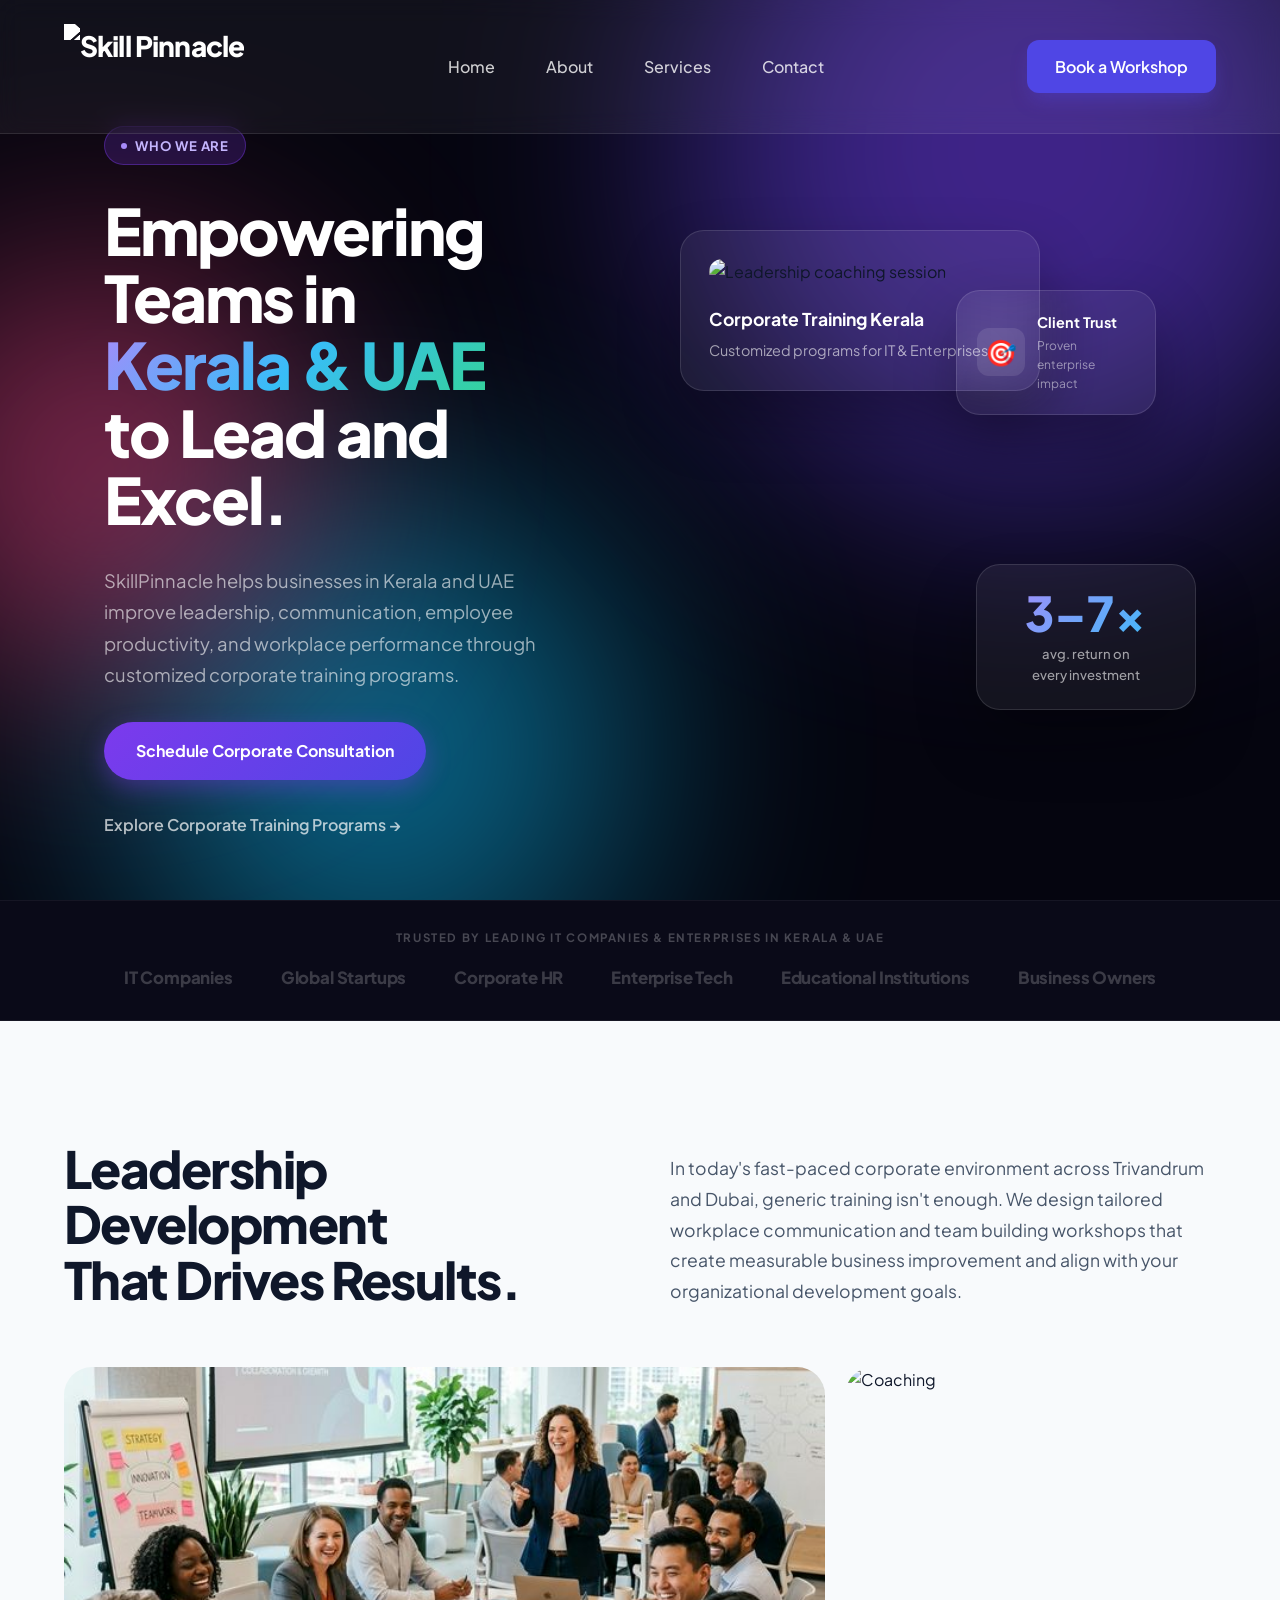
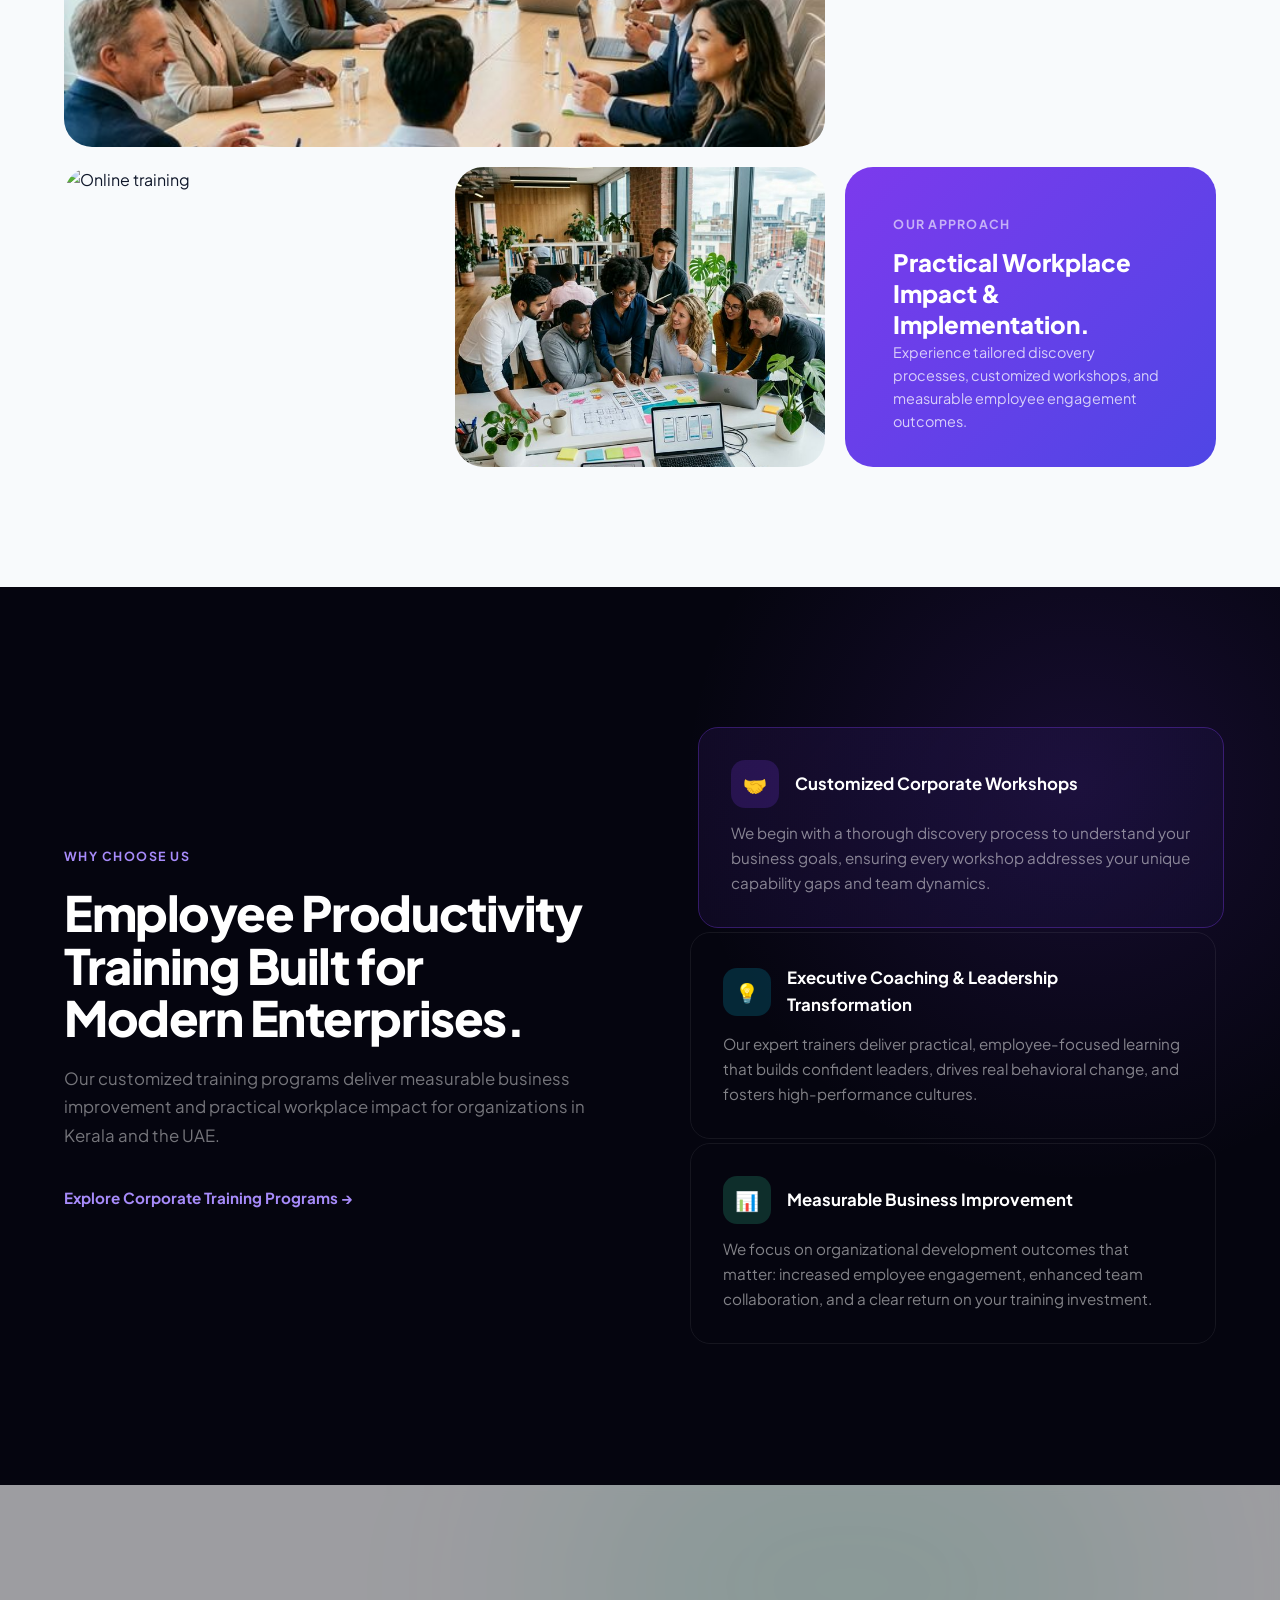
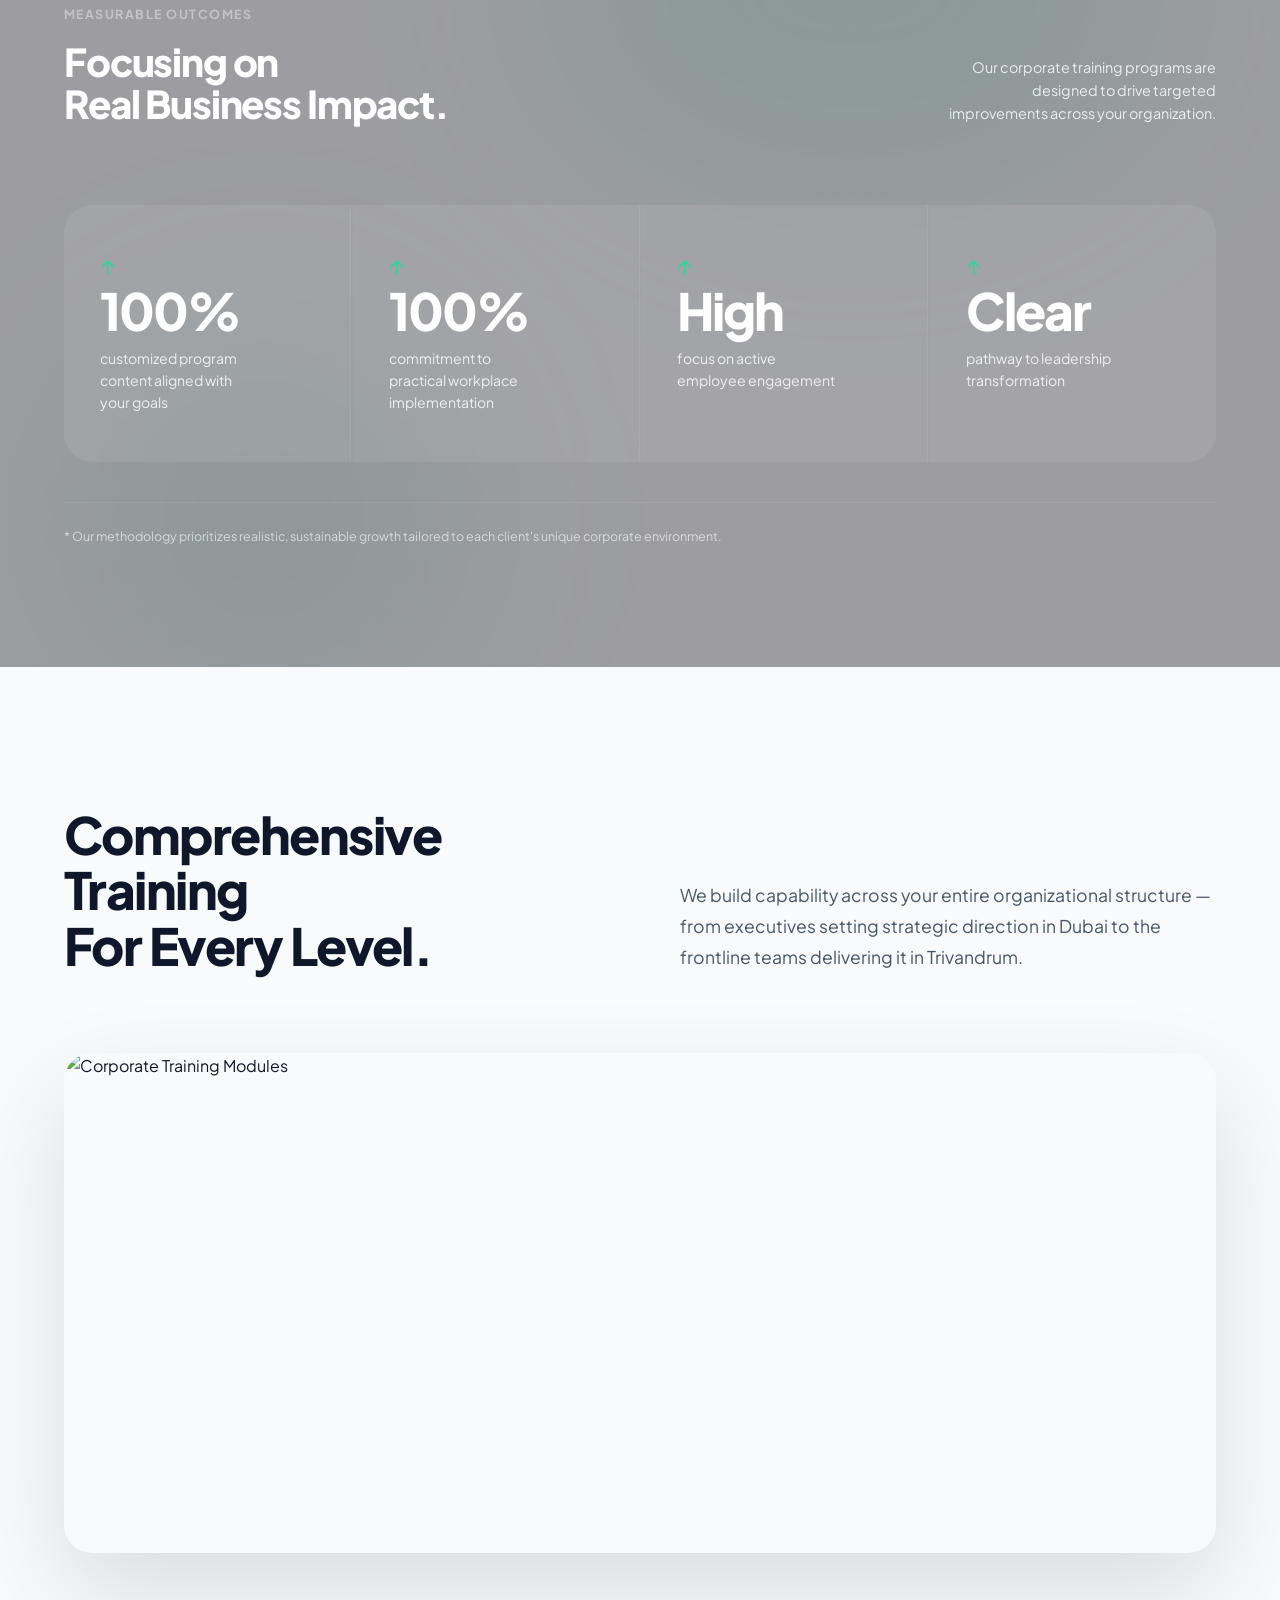
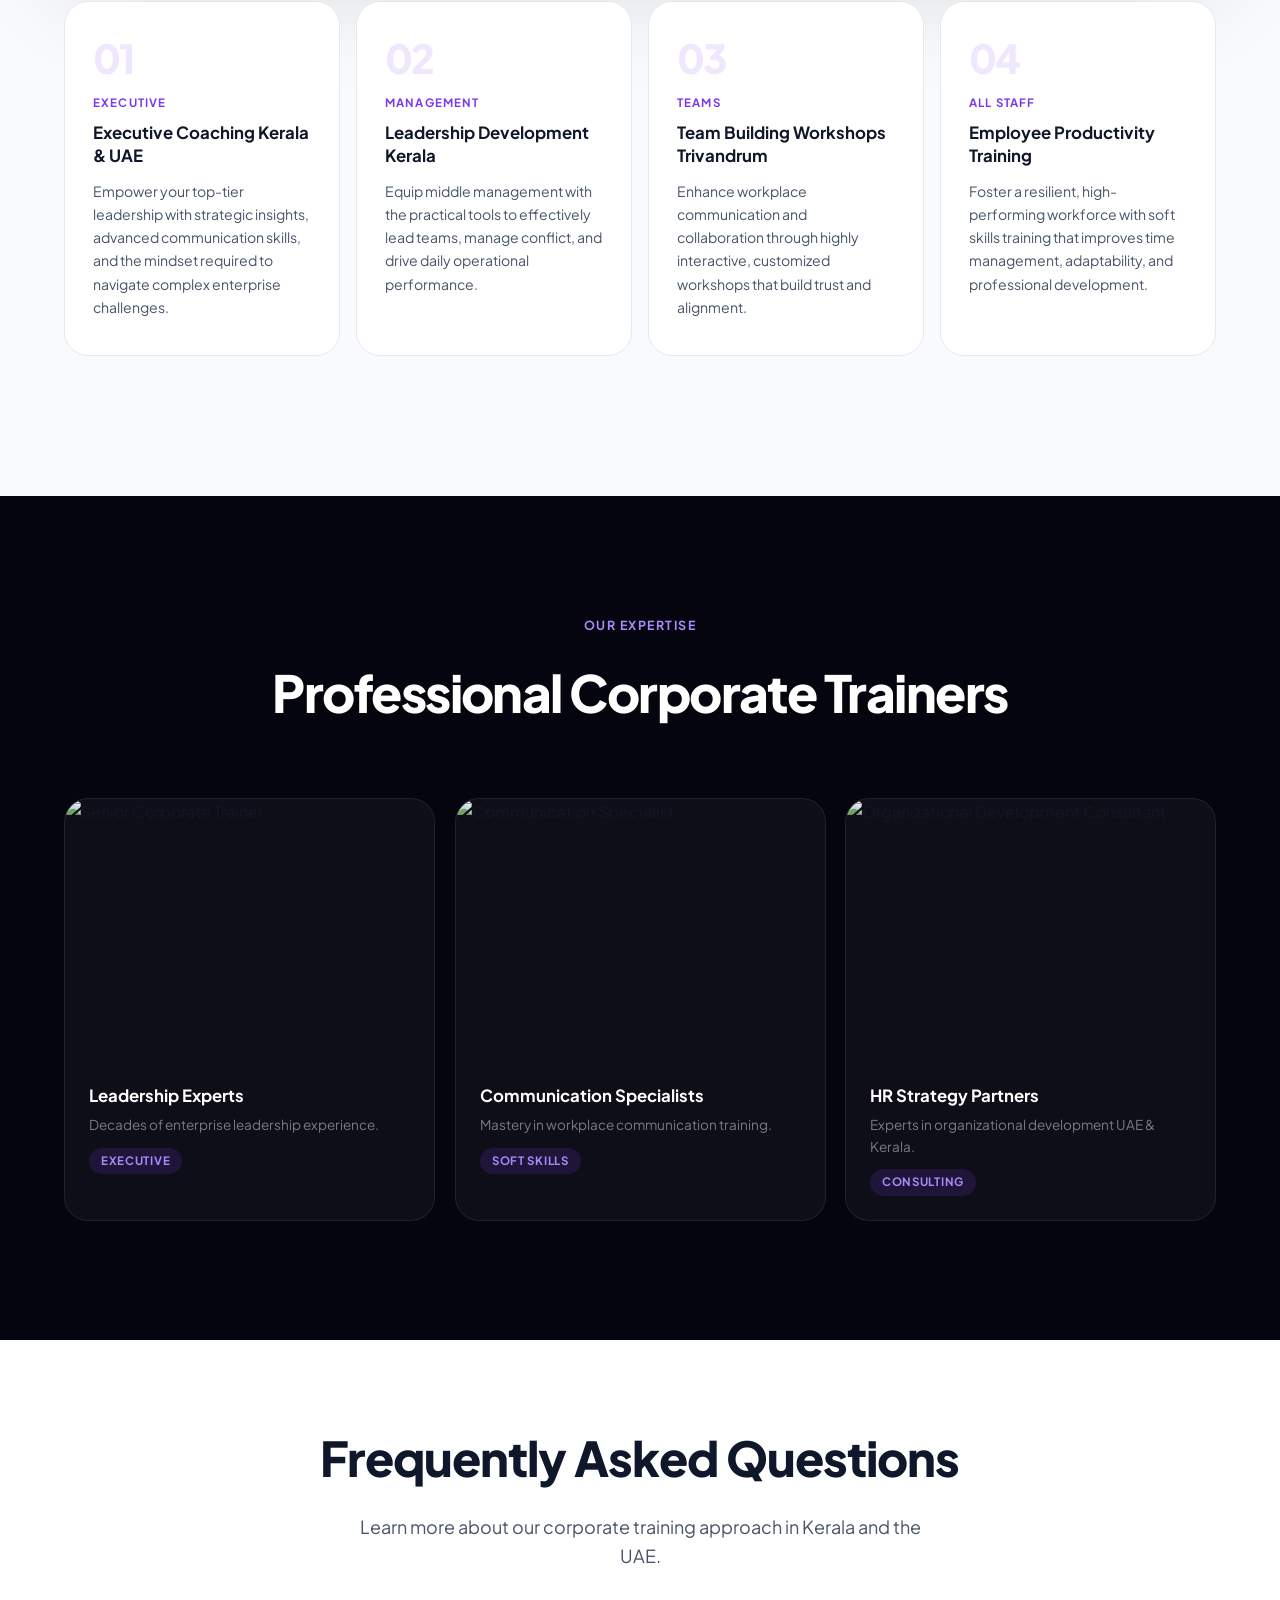
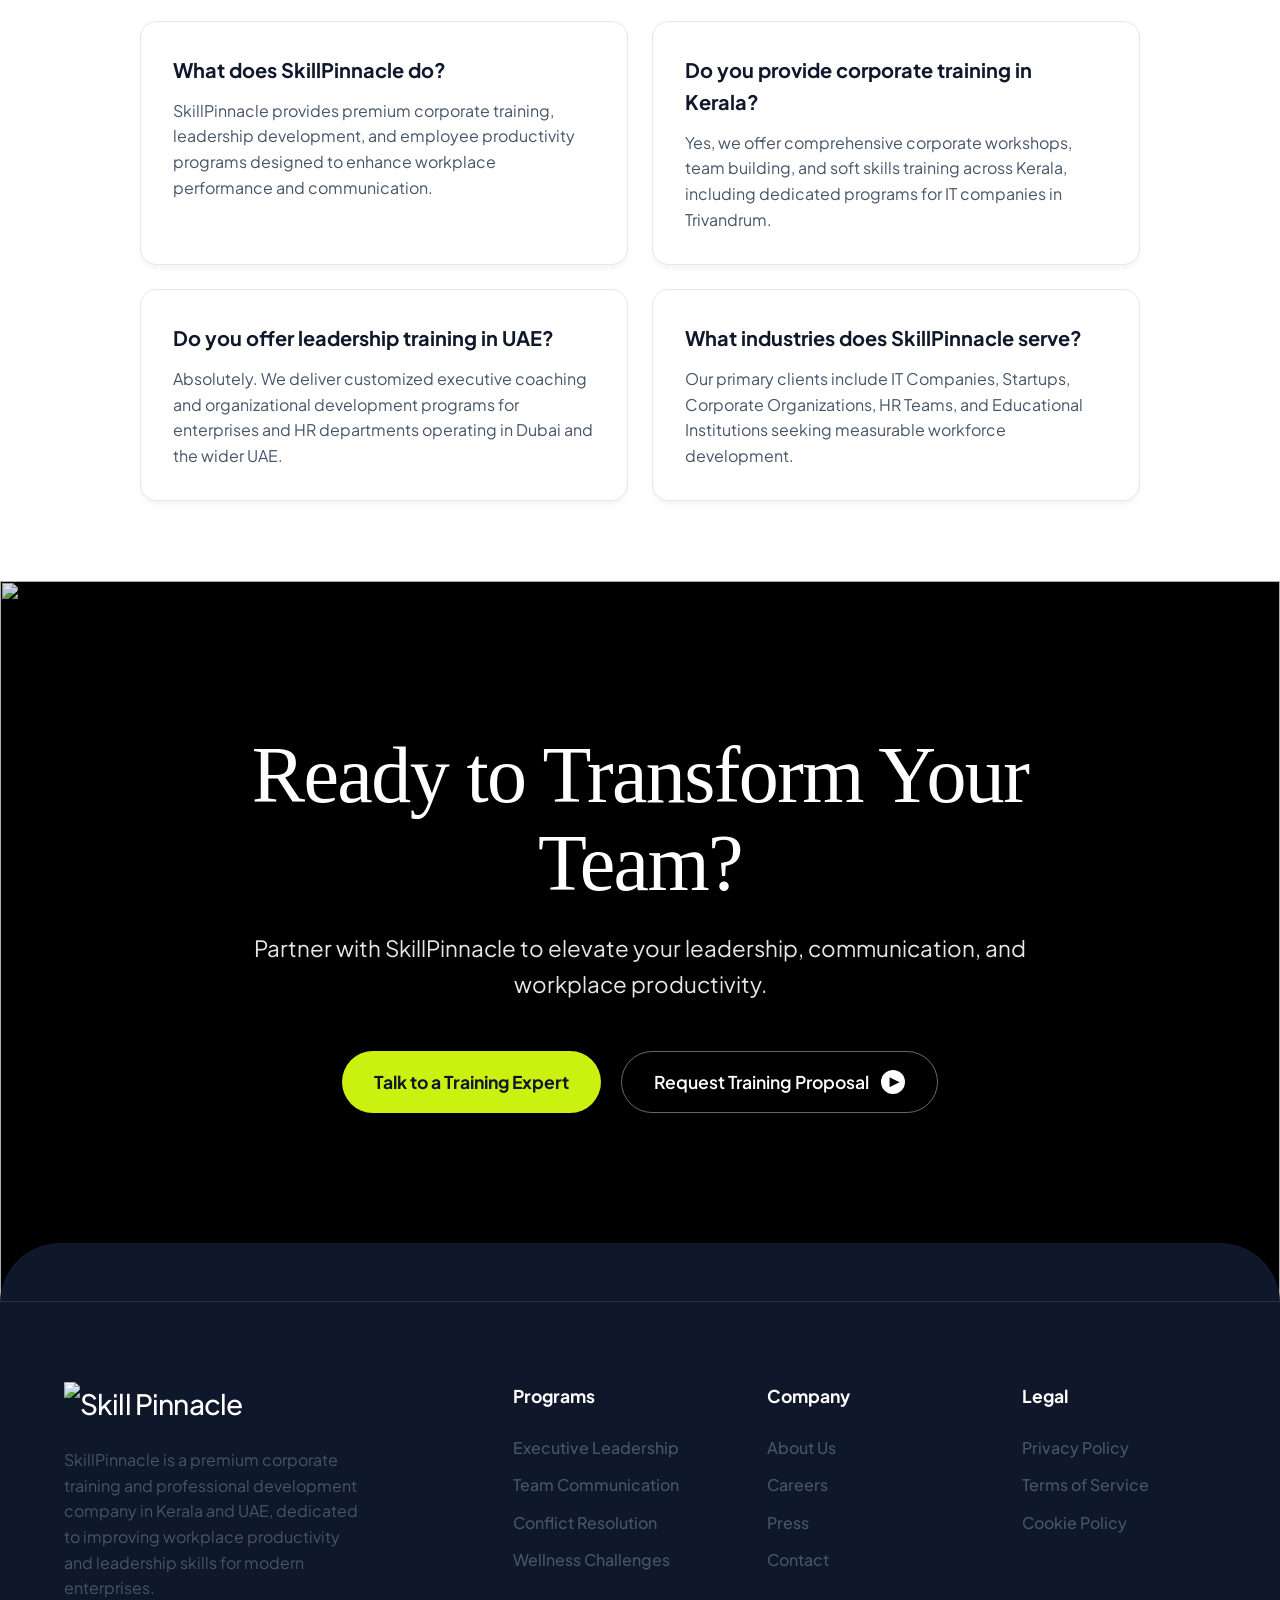
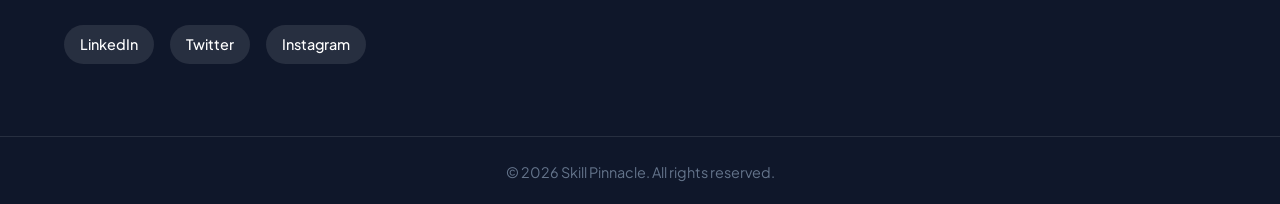
==== about.html @ 041a70eb "uplode" ====
<!DOCTYPE html>
<html lang="en">
<head>
    <meta charset="UTF-8">
    <meta name="viewport" content="width=device-width, initial-scale=1.0">
    <title>About Us | Corporate Training in Kerala & UAE | SkillPinnacle</title>
    <meta name="description" content="SkillPinnacle provides premium corporate training, leadership development, and employee productivity programs for IT companies and enterprises in Kerala and the UAE.">
    <meta property="og:title" content="About Us | Corporate Training in Kerala & UAE | SkillPinnacle">
    <meta property="og:description" content="SkillPinnacle provides premium corporate training, leadership development, and employee productivity programs for IT companies and enterprises in Kerala and the UAE.">
    <link rel="canonical" href="https://skillpinnacle.com/about.html">
    <link rel="stylesheet" href="style.css">
    <link rel="stylesheet" href="about.css">
    <link href="https://fonts.googleapis.com/css2?family=Plus+Jakarta+Sans:wght@400;500;600;700;800&display=swap" rel="stylesheet">
</head>
<body>

    <!-- HEADER -->
    <header class="sticky-header" id="header">
        <a href="index.html" class="logo">
            <img src="assets/logo.png" alt="Skill Pinnacle" class="logo-img">
        </a>
        <nav class="main-nav">
            <a href="index.html">Home</a>
            <a href="about.html">About</a>
            <a href="services.html">Services</a>
            <a href="contact.html">Contact</a>
            <a href="booking.html" class="nav-mobile-cta">Book a Workshop</a>
        </nav>
        <div class="cta-buttons">
            <a href="booking.html" class="btn btn-primary">Book a Workshop</a>
        </div>
        <button class="mobile-menu-btn">
            <span></span><span></span><span></span>
        </button>
    </header>

    <main>

        <!-- ====== HERO ====== -->
        <section class="ab-hero">
            <!-- Animated background blobs -->
            <div class="ab-hero-blob ab-hero-blob-1"></div>
            <div class="ab-hero-blob ab-hero-blob-2"></div>
            <div class="ab-hero-blob ab-hero-blob-3"></div>

            <div class="ab-hero-inner">
                <!-- Left: Copy -->
                <div class="ab-hero-left fade-up animate">
                    <div class="ab-pill-badge">
                        <span class="ab-pill-dot"></span>
                        WHO WE ARE
                    </div>
                    <h1 class="ab-hero-headline">
                        Empowering Teams in<br>
                        <span class="ab-gradient-word">Kerala & UAE</span><br>
                        to Lead and Excel.
                    </h1>
                    <p class="ab-hero-sub">
                        SkillPinnacle helps businesses in Kerala and UAE improve leadership, communication, employee productivity, and workplace performance through customized corporate training programs.
                    </p>
                    <div class="ab-hero-actions">
                        <a href="booking.html" class="ab-btn-primary">Schedule Corporate Consultation</a>
                        <a href="services.html" class="ab-btn-ghost">Explore Corporate Training Programs →</a>
                    </div>
                </div>

                <!-- Right: Floating Glass Cards -->
                <div class="ab-hero-right fade-up animate delay-1">
                    <!-- Main card with image -->
                    <div class="ab-glass-card ab-card-main">
                        <img src="assets/about_hero.png" alt="Leadership coaching session">
                        <div class="ab-card-main-body">
                            <h4>Corporate Training Kerala</h4>
                            <p>Customized programs for IT & Enterprises</p>
                        </div>
                    </div>

                    <!-- Mini badge card -->
                    <div class="ab-glass-card ab-card-mini">
                        <div class="ab-card-mini-icon">🎯</div>
                        <div class="ab-card-mini-text">
                            <h5>Client Trust</h5>
                            <p>Proven enterprise impact</p>
                        </div>
                    </div>

                    <!-- Stat card -->
                    <div class="ab-glass-card ab-card-stat">
                        <div class="ab-card-stat-num">3–7x</div>
                        <div class="ab-card-stat-lbl">avg. return on<br>every investment</div>
                    </div>
                </div>
            </div>
        </section>

        <!-- ====== LOGO TICKER ====== -->
        <section class="ab-ticker-section">
            <p class="ab-ticker-label">TRUSTED BY LEADING IT COMPANIES & ENTERPRISES IN KERALA & UAE</p>
            <div class="ab-ticker-logos">
                <span class="ab-t-logo">IT Companies</span>
                <span class="ab-t-logo">Global Startups</span>
                <span class="ab-t-logo">Corporate HR</span>
                <span class="ab-t-logo">Enterprise Tech</span>
                <span class="ab-t-logo">Educational Institutions</span>
                <span class="ab-t-logo">Business Owners</span>
            </div>
        </section>

        <!-- ====== BENTO EDITORIAL ====== -->
        <section class="ab-bento-section">
            <div class="ab-bento-header">
                <h2 class="ab-bento-title fade-up animate">Leadership Development<br>That Drives Results.</h2>
                <p class="ab-bento-desc fade-up animate delay-1">In today's fast-paced corporate environment across Trivandrum and Dubai, generic training isn't enough. We design tailored workplace communication and team building workshops that create measurable business improvement and align with your organizational development goals.</p>
            </div>

            <div class="ab-bento-grid fade-up animate delay-1">
                <!-- Large wide image -->
                <div class="ab-bento-item ab-bento-item-1">
                    <img src="assets/workshop_1.png" alt="Team workshop">
                    <div class="ab-bento-overlay"><span>🤝 Expert-Led Workshops</span></div>
                </div>

                <!-- Tall right image -->
                <div class="ab-bento-item ab-bento-item-2">
                    <img src="assets/about_hero.png" alt="Coaching">
                    <div class="ab-bento-overlay"><span>🧠 1-on-1 Coaching</span></div>
                </div>

                <!-- Bottom row -->
                <div class="ab-bento-item ab-bento-item-3">
                    <img src="assets/amp_card_1_1775747048935.png" alt="Online training">
                    <div class="ab-bento-overlay"><span>📊 Online Trainings</span></div>
                </div>

                <div class="ab-bento-item ab-bento-item-4">
                    <img src="assets/team_communication.png" alt="Team communication">
                    <div class="ab-bento-overlay"><span>💬 Team Communication</span></div>
                </div>

                <!-- Callout card -->
                <div class="ab-bento-callout ab-bento-item-5">
                    <div>
                        <p class="ab-bc-eyebrow">Our Approach</p>
                        <h3>Practical Workplace Impact & Implementation.</h3>
                    </div>
                    <p>Experience tailored discovery processes, customized workshops, and measurable employee engagement outcomes.</p>
                </div>
            </div>
        </section>

        <!-- ====== STRATEGY SECTION ====== -->
        <section class="ab-strategy-section">
            <div class="ab-strategy-inner">
                <div class="ab-strategy-left-content fade-up animate">
                    <p class="ab-strategy-eyebrow">Why Choose Us</p>
                    <h2 class="ab-strategy-headline">Employee Productivity Training Built for Modern Enterprises.</h2>
                    <p class="ab-strategy-subtext">Our customized training programs deliver measurable business improvement and practical workplace impact for organizations in Kerala and the UAE.</p>
                    <a href="services.html" class="ab-strategy-cta">Explore Corporate Training Programs →</a>
                </div>

                <div class="ab-strategy-items fade-up animate delay-1">
                    <div class="ab-strategy-item active-item">
                        <div class="ab-si-top">
                            <div class="ab-si-icon purple">🤝</div>
                            <h4>Customized Corporate Workshops</h4>
                        </div>
                        <p>We begin with a thorough discovery process to understand your business goals, ensuring every workshop addresses your unique capability gaps and team dynamics.</p>
                    </div>

                    <div class="ab-strategy-item">
                        <div class="ab-si-top">
                            <div class="ab-si-icon teal">💡</div>
                            <h4>Executive Coaching & Leadership Transformation</h4>
                        </div>
                        <p>Our expert trainers deliver practical, employee-focused learning that builds confident leaders, drives real behavioral change, and fosters high-performance cultures.</p>
                    </div>

                    <div class="ab-strategy-item">
                        <div class="ab-si-top">
                            <div class="ab-si-icon green">📊</div>
                            <h4>Measurable Business Improvement</h4>
                        </div>
                        <p>We focus on organizational development outcomes that matter: increased employee engagement, enhanced team collaboration, and a clear return on your training investment.</p>
                    </div>
                </div>
            </div>
        </section>

        <!-- ====== STATS BANNER ====== -->
        <section class="ab-stats-section">
            <video autoplay loop muted playsinline class="ab-stats-bg">
                <source src="assets/nbg.mp4" type="video/mp4">
            </video>
            <div class="ab-stats-overlay"></div>
            <div class="ab-stats-glow ab-stats-glow-1"></div>
            <div class="ab-stats-glow ab-stats-glow-2"></div>

            <div class="ab-stats-inner">
                <div class="ab-stats-top">
                    <div>
                        <p class="ab-stats-eyebrow">Measurable Outcomes</p>
                        <h2 class="ab-stats-title">Focusing on<br>Real Business Impact.</h2>
                    </div>
                    <p class="ab-stats-right-note">Our corporate training programs are designed to drive targeted improvements across your organization.</p>
                </div>

                <div class="ab-stats-grid">
                    <div class="ab-stat-item fade-up animate">
                        <div class="ab-stat-arrow">↑</div>
                        <div class="ab-stat-num"><span class="ab-count-up" data-target="100">0</span>%</div>
                        <div class="ab-stat-desc">customized program content aligned with your goals</div>
                    </div>
                    <div class="ab-stat-item fade-up animate delay-1">
                        <div class="ab-stat-arrow">↑</div>
                        <div class="ab-stat-num"><span class="ab-count-up" data-target="100">0</span>%</div>
                        <div class="ab-stat-desc">commitment to practical workplace implementation</div>
                    </div>
                    <div class="ab-stat-item fade-up animate delay-2">
                        <div class="ab-stat-arrow">↑</div>
                        <div class="ab-stat-num">High</div>
                        <div class="ab-stat-desc">focus on active employee engagement</div>
                    </div>
                    <div class="ab-stat-item fade-up animate delay-3">
                        <div class="ab-stat-arrow">↑</div>
                        <div class="ab-stat-num">Clear</div>
                        <div class="ab-stat-desc">pathway to leadership transformation</div>
                    </div>
                </div>

                <p class="ab-stats-footnote">* Our methodology prioritizes realistic, sustainable growth tailored to each client's unique corporate environment.</p>
            </div>
        </section>

        <!-- ====== PLATFORM SECTION ====== -->
        <section class="ab-platform-section">
            <div class="ab-platform-inner">
                <div class="ab-platform-header">
                    <h2 class="ab-platform-headline fade-up animate">Comprehensive Training<br>For Every Level.</h2>
                    <p class="ab-platform-desc fade-up animate delay-1">We build capability across your entire organizational structure — from executives setting strategic direction in Dubai to the frontline teams delivering it in Trivandrum.</p>
                </div>

                <div class="ab-platform-image fade-up animate">
                    <img src="assets/about_platform.png" alt="Corporate Training Modules">
                </div>

                <div class="ab-feat-grid">
                    <div class="ab-feat-card fade-up animate">
                        <div class="ab-feat-num">01</div>
                        <div class="ab-feat-tag">Executive</div>
                        <h4>Executive Coaching Kerala & UAE</h4>
                        <p>Empower your top-tier leadership with strategic insights, advanced communication skills, and the mindset required to navigate complex enterprise challenges.</p>
                    </div>
                    <div class="ab-feat-card fade-up animate delay-1">
                        <div class="ab-feat-num">02</div>
                        <div class="ab-feat-tag">Management</div>
                        <h4>Leadership Development Kerala</h4>
                        <p>Equip middle management with the practical tools to effectively lead teams, manage conflict, and drive daily operational performance.</p>
                    </div>
                    <div class="ab-feat-card fade-up animate delay-2">
                        <div class="ab-feat-num">03</div>
                        <div class="ab-feat-tag">Teams</div>
                        <h4>Team Building Workshops Trivandrum</h4>
                        <p>Enhance workplace communication and collaboration through highly interactive, customized workshops that build trust and alignment.</p>
                    </div>
                    <div class="ab-feat-card fade-up animate delay-3">
                        <div class="ab-feat-num">04</div>
                        <div class="ab-feat-tag">All Staff</div>
                        <h4>Employee Productivity Training</h4>
                        <p>Foster a resilient, high-performing workforce with soft skills training that improves time management, adaptability, and professional development.</p>
                    </div>
                </div>
            </div>
        </section>

        <!-- ====== TEAM SECTION ====== -->
        <section class="ab-team-section">
            <div class="ab-team-inner">
                <div class="ab-team-header fade-up animate">
                    <p class="ab-section-eyebrow">Our Expertise</p>
                    <h2 class="ab-team-title">Professional Corporate Trainers</h2>
                </div>
                <div class="ab-team-grid">
                    <div class="ab-team-card fade-up animate">
                        <img src="https://i.pravatar.cc/400?img=11" alt="Senior Corporate Trainer" class="ab-team-img">
                        <div class="ab-team-info">
                            <h4>Leadership Experts</h4>
                            <p>Decades of enterprise leadership experience.</p>
                            <span class="ab-team-tag">Executive</span>
                        </div>
                    </div>
                    <div class="ab-team-card fade-up animate delay-1">
                        <img src="https://i.pravatar.cc/400?img=47" alt="Communication Specialist" class="ab-team-img">
                        <div class="ab-team-info">
                            <h4>Communication Specialists</h4>
                            <p>Mastery in workplace communication training.</p>
                            <span class="ab-team-tag">Soft Skills</span>
                        </div>
                    </div>
                    <div class="ab-team-card fade-up animate delay-2">
                        <img src="https://i.pravatar.cc/400?img=32" alt="Organizational Development Consultant" class="ab-team-img">
                        <div class="ab-team-info">
                            <h4>HR Strategy Partners</h4>
                            <p>Experts in organizational development UAE & Kerala.</p>
                            <span class="ab-team-tag">Consulting</span>
                        </div>
                    </div>
                </div>
            </div>
        </section>

        <!-- ====== SEO & AEO FAQ SECTION ====== -->
        <section class="max-w faq-section" style="padding: 80px 20px;">
            <div class="text-center mb-section" style="margin-bottom: 50px;">
                <h2 style="color: #0f172a; font-size: 3rem; font-weight: 800; letter-spacing: -0.02em;" class="reveal-text"><span>Frequently Asked Questions</span></h2>
                <p class="subtitle" style="color: #475569; font-size: 1.125rem; max-width: 600px; margin: 16px auto 0;">Learn more about our corporate training approach in Kerala and the UAE.</p>
            </div>
            
            <div style="display: grid; grid-template-columns: repeat(auto-fit, minmax(350px, 1fr)); gap: 24px; max-width: 1000px; margin: 0 auto;">
                
                <div class="faq-card" style="background: #ffffff; padding: 32px; border-radius: 16px; border: 1px solid #e2e8f0; box-shadow: 0 4px 6px -1px rgba(0, 0, 0, 0.05);">
                    <h3 style="color: #0f172a; font-size: 1.25rem; font-weight: 700; margin-bottom: 12px;">What does SkillPinnacle do?</h3>
                    <p style="color: #475569; line-height: 1.6;">SkillPinnacle provides premium corporate training, leadership development, and employee productivity programs designed to enhance workplace performance and communication.</p>
                </div>

                <div class="faq-card" style="background: #ffffff; padding: 32px; border-radius: 16px; border: 1px solid #e2e8f0; box-shadow: 0 4px 6px -1px rgba(0, 0, 0, 0.05);">
                    <h3 style="color: #0f172a; font-size: 1.25rem; font-weight: 700; margin-bottom: 12px;">Do you provide corporate training in Kerala?</h3>
                    <p style="color: #475569; line-height: 1.6;">Yes, we offer comprehensive corporate workshops, team building, and soft skills training across Kerala, including dedicated programs for IT companies in Trivandrum.</p>
                </div>

                <div class="faq-card" style="background: #ffffff; padding: 32px; border-radius: 16px; border: 1px solid #e2e8f0; box-shadow: 0 4px 6px -1px rgba(0, 0, 0, 0.05);">
                    <h3 style="color: #0f172a; font-size: 1.25rem; font-weight: 700; margin-bottom: 12px;">Do you offer leadership training in UAE?</h3>
                    <p style="color: #475569; line-height: 1.6;">Absolutely. We deliver customized executive coaching and organizational development programs for enterprises and HR departments operating in Dubai and the wider UAE.</p>
                </div>

                <div class="faq-card" style="background: #ffffff; padding: 32px; border-radius: 16px; border: 1px solid #e2e8f0; box-shadow: 0 4px 6px -1px rgba(0, 0, 0, 0.05);">
                    <h3 style="color: #0f172a; font-size: 1.25rem; font-weight: 700; margin-bottom: 12px;">What industries does SkillPinnacle serve?</h3>
                    <p style="color: #475569; line-height: 1.6;">Our primary clients include IT Companies, Startups, Corporate Organizations, HR Teams, and Educational Institutions seeking measurable workforce development.</p>
                </div>
            </div>
        </section>

        <!-- ====== NPS CTA ====== -->
        <section class="nps-cta-layer">
            <img src="assets/footerbg.png" alt="" class="nps-bg-video">
            <div class="nps-cta-content text-center fade-up animate">
                <h2 class="nps-heading">Ready to Transform Your Team?</h2>
                <p class="nps-sub">Partner with SkillPinnacle to elevate your leadership, communication, and workplace productivity.</p>
                <div class="nps-actions">
                    <a href="booking.html" class="btn btn-lemon">Talk to a Training Expert</a>
                    <a href="contact.html" class="btn btn-outline-white">Request Training Proposal <span class="nps-play-icon">&#x25B6;</span></a>
                </div>
            </div>
            <div class="nps-floor-curve"></div>
        </section>

    </main>

    <!-- FOOTER -->
    <footer class="site-footer">
        <div class="max-w footer-grid">
            <div class="footer-col brand-col">
                <a href="index.html" class="logo">
                    <img src="assets/logo.png" alt="Skill Pinnacle" class="logo-img">
                </a>
                <p>SkillPinnacle is a premium corporate training and professional development company in Kerala and UAE, dedicated to improving workplace productivity and leadership skills for modern enterprises.</p>
                <div class="social-links">
                    <a href="#">LinkedIn</a>
                    <a href="#">Twitter</a>
                    <a href="#">Instagram</a>
                </div>
            </div>
            <div class="footer-col">
                <h4>Programs</h4>
                <a href="#">Executive Leadership</a>
                <a href="#">Team Communication</a>
                <a href="#">Conflict Resolution</a>
                <a href="#">Wellness Challenges</a>
            </div>
            <div class="footer-col">
                <h4>Company</h4>
                <a href="about.html">About Us</a>
                <a href="#">Careers</a>
                <a href="#">Press</a>
                <a href="contact.html">Contact</a>
            </div>
            <div class="footer-col">
                <h4>Legal</h4>
                <a href="#">Privacy Policy</a>
                <a href="#">Terms of Service</a>
                <a href="#">Cookie Policy</a>
            </div>
        </div>
        <div class="footer-bottom max-w">
            <p>&copy; 2026 Skill Pinnacle. All rights reserved.</p>
        </div>
    </footer>

    <script src="script.js"></script>
    <script>
        // Count-up on scroll
        const counters = document.querySelectorAll('.ab-count-up');
        const obs = new IntersectionObserver((entries) => {
            entries.forEach(entry => {
                if (!entry.isIntersecting || entry.target.dataset.done) return;
                entry.target.dataset.done = true;
                const target = +entry.target.dataset.target;
                let count = 0;
                const step = target / 70;
                const timer = setInterval(() => {
                    count = Math.min(count + step, target);
                    entry.target.textContent = Math.floor(count);
                    if (count >= target) clearInterval(timer);
                }, 16);
            });
        }, { threshold: 0.5 });
        counters.forEach(c => obs.observe(c));

        // Strategy items hover interaction
        document.querySelectorAll('.ab-strategy-item').forEach(item => {
            item.addEventListener('mouseenter', () => {
                document.querySelectorAll('.ab-strategy-item').forEach(i => i.classList.remove('active-item'));
                item.classList.add('active-item');
            });
        });
    </script>
</body>
</html>
---- style.css ----
/* Color Palette & Variables */
:root {
    --primary: #4F46E5;
    --primary-hover: #4338CA;
    --grad-1: #06B6D4;
    --grad-2: #8B5CF6;
    --bg-white: #FFFFFF;
    --bg-off: #F8FAFC;
    --bg-dark: #0F172A;
    --bg-darker: #020617;
    --text-dark: #0F172A;
    --text-gray: #475569;
    --border: #E2E8F0;
    --font: 'Plus Jakarta Sans', sans-serif;

    /* Static Theme Colors (Day Mode) */
    color-scheme: light;
    --bg-body: var(--bg-white);
    --bg-surface: var(--bg-off);
    --bg-card: #FFFFFF;
    --text-main: var(--text-dark);
    --text-muted: var(--text-gray);
    --border-color: var(--border);
    --glass-bg: rgba(255, 255, 255, 0.6);
    --glass-border: rgba(255, 255, 255, 0.9);
    --header-scrolled-bg: rgba(255, 255, 255, 0.85);
    --input-bg: rgba(255, 255, 255, 0.9);
}

/* Reset */
* { box-sizing: border-box; margin: 0; padding: 0; }
body {
    font-family: var(--font);
    color: var(--text-main);
    line-height: 1.6;
    background: var(--bg-body);
    overflow-x: hidden;
}
a { text-decoration: none; color: inherit; }
.max-w { width: 100%; max-width: 1300px; margin: 0 auto; padding: 0 5%; }
@media (max-width: 768px) {
    .max-w { padding: 0 20px; }
}
.mb-section { margin-bottom: 60px; }

/* Utilities */
.btn {
    display: inline-flex; align-items: center; justify-content: center;
    padding: 14px 28px; border-radius: 12px; font-weight: 600;
    transition: all 0.3s cubic-bezier(0.4, 0, 0.2, 1);
    cursor: pointer; font-size: 1rem;
}
.btn-primary { background: var(--primary); color: white; box-shadow: 0 10px 20px -5px rgba(79, 70, 229, 0.4); }
.btn-primary:hover { transform: translateY(-3px); box-shadow: 0 20px 25px -5px rgba(79, 70, 229, 0.5), 0 8px 10px -6px rgba(79, 70, 229, 0.1); }
.btn-large { padding: 18px 40px; font-size: 1.125rem; }
.btn-login { color: rgba(255, 255, 255, 0.8); font-weight: 600; margin-right: 16px; transition: color 0.3s; }
.sticky-header.scrolled .btn-login { color: var(--text-gray); }
.btn-login:hover { color: white; }
.sticky-header.scrolled .btn-login:hover { color: var(--primary); }

.gradient-text {
    background: linear-gradient(135deg, var(--primary), var(--grad-1));
    -webkit-background-clip: text; color: transparent; background-clip: text;
}
.text-center { text-align: center; }
.subtitle { font-size: 1.25rem; color: var(--text-muted); }

/* Header */
.sticky-header {
    position: fixed; 
    top: 0; 
    width: 100%; 
    z-index: 100;
    display: flex; 
    justify-content: space-between; 
    align-items: center;
    padding: 24px 5%; 
    background: rgba(255, 255, 255, 0.05); /* Very subtle white for glass look */
    backdrop-filter: blur(12px); 
    -webkit-backdrop-filter: blur(12px);
    border-bottom: 1px solid rgba(255, 255, 255, 0.1);
    transition: all 0.3s ease;
}

.sticky-header.scrolled { 
    padding: 16px 5%; 
    background: var(--header-scrolled-bg); 
    border-bottom: 1px solid var(--border-color);
    box-shadow: 0 4px 20px rgba(0, 0, 0, 0.1);
}

.logo { 
    display: flex;
    align-items: center;
    text-decoration: none;
    font-size: 1.75rem; 
    font-weight: 800; 
    color: white; /* Fallback */
    letter-spacing: -0.03em; 
    transition: all 0.3s ease;
}
.logo-img {
    height: 85px; /* Large for Desktop */
    width: auto;
    transition: all 0.3s ease;
}

/* On Hero (Transparent Header) */
.sticky-header:not(.scrolled) .logo-img {
    filter: brightness(0) invert(1); /* Force white for dark hero */
}

/* On Scroll (Desktop) */
.sticky-header.scrolled .logo { color: var(--text-main); }
.sticky-header.scrolled .logo-img {
    filter: none; 
    height: 60px; 
}

/* Mobile Adjustments (User liked the previous size for mobile) */
@media (max-width: 768px) {
    .logo-img {
        height: 55px; /* Preserved size for mobile */
    }
    .sticky-header.scrolled .logo-img {
        height: 45px;
    }
}

.main-nav a { 
    margin: 0 24px; 
    font-weight: 500; 
    color: rgba(255, 255, 255, 0.8); /* Light grey white on hero */
    transition: color 0.3s; 
    font-size: 1rem; 
}
.sticky-header.scrolled .main-nav a { color: var(--text-muted); }
.main-nav a:hover { color: white; }
.sticky-header.scrolled .main-nav a:hover { color: var(--primary); }

/* ------------------------------------- */
/*  STATIC 2-COLUMN HERO (header.mp4)    */
/* ------------------------------------- */
.hero-static-section {
    position: relative;
    width: 100%;
    min-height: 100vh;
    padding-top: 100px;
    overflow: hidden;
    display: flex;
    flex-direction: column;
    justify-content: center;
    background: #100014; /* Deep dark base */
}

/* Background Video */
.hero-static-section .h-bg-video {
    position: absolute;
    inset: 0;
    width: 100%;
    height: 100%;
    object-fit: cover;
    z-index: 1;
    pointer-events: none;
    /* Optional: subtle tint to ensure text clarity */
    filter: brightness(0.6); 
}

/* Foreground Grid */
.hero-static-section .h-content-grid {
    position: relative;
    z-index: 10;
    display: flex;
    align-items: center;
    width: 100%;
    flex: 1;
    padding: 60px 4% 0; /* room for the ticker at bottom */
}

/* Left Text Column */
.h-text-col {
    flex: 0 0 45%;
    padding-right: 5%;
}
.h-bold-headline {
    font-size: 4.8rem;
    font-family: 'Georgia', serif;
    font-weight: 400;
    line-height: 1.1;
    color: white;
    margin-bottom: 24px;
    letter-spacing: -0.02em;
}
.h-sub-paragraph {
    font-size: 1.4rem;
    color: #cbd5e1;
    line-height: 1.6;
    margin-bottom: 40px;
    max-width: 90%;
}
.btn-magenta-solid {
    background: #d90429;
    color: white;
    padding: 16px 40px;
    border-radius: 50px;
    font-size: 1.1rem;
    font-weight: 600;
    text-decoration: none;
    display: inline-block;
    transition: transform 0.3s, background 0.3s;
}
.btn-magenta-solid:hover {
    background: #ef233c;
    transform: translateY(-2px);
}

/* Right Compound Stage */
.h-compound-stage {
    flex: 0 0 55%;
    position: relative;
    height: 500px; /* Reduced from 600px */
    perspective: 1200px; /* Essential for 3D depth */
    display: flex;
    align-items: center;
    justify-content: flex-end;
}

.h-tablet-mockup {
    width: 620px;
    height: 420px;
    position: absolute;
    right: 2%;
    border-radius: 16px;
    background: #0f172a;
    border: 8px solid #1e293b;
    box-shadow: -20px 40px 80px rgba(0,0,0,0.6);
    /* Rotated away according to the video */
    transform: rotateY(-15deg) rotateX(5deg) rotateZ(2deg);
    transform-style: preserve-3d;
    overflow: hidden;
    z-index: 10;
}
.h-tablet-mockup img {
    width: 100%; height: 100%; object-fit: cover;
}

.h-phone-mockup {
    width: 200px;
    height: 420px;
    position: absolute;
    right: 48%; /* Floats in front of the left edge of the tablet */
    bottom: -10px;
    border-radius: 24px;
    background: #000;
    border: 6px solid #121212;
    box-shadow: -30px 50px 80px rgba(0,0,0,0.8);
    /* Less rotated, facing more forward */
    transform: rotateY(-5deg) translateZ(60px);
    z-index: 20;
    overflow: hidden;
}
.h-phone-mockup img {
    width: 100%; height: 100%; object-fit: cover;
}

/* Logo Ticker */
.hero-ticker-footer {
    position: relative;
    z-index: 10;
    width: 100%;
    padding: 30px 4%;
    margin-top: auto;
}
.ticker-label {
    text-transform: uppercase;
    color: #94a3b8;
    font-size: 0.85rem;
    letter-spacing: 0.1em;
    margin-bottom: 20px;
}
.ticker-logos {
    display: flex;
    align-items: center;
    gap: 40px; /* space between text placeholders */
}
.t-logo {
    font-size: 1.8rem;
    font-weight: 700;
    color: #475569;
    transition: color 0.3s;
}
.t-logo:hover {
    color: #94a3b8;
}
.t-logo.google { font-family: 'Arial', sans-serif; font-weight: 600; letter-spacing: -1px; }
.t-logo.accenture { font-family: sans-serif; text-transform: lowercase; }
.t-logo.workday { font-family: 'Helvetica Neue', sans-serif; text-transform: lowercase; font-weight: 400; }
.t-logo.unilever { font-family: 'Georgia', serif; font-weight: 400; }
.t-logo.rolls { font-family: 'Times New Roman', serif; }

@media (max-width: 1024px) {
    .hero-static-section .h-content-grid { flex-direction: column; padding: 120px 4% 40px; }
    .h-text-col { flex: 0 0 auto; width: 100%; text-align: center; padding-right: 0; margin-bottom: 60px; }
    .h-sub-paragraph { max-width: 100%; margin: 0 auto 40px; }
    .h-compound-stage { flex: 0 0 auto; width: 100%; height: 500px; transform: scale(0.8); justify-content: center; transform-origin: top center;}
    .h-tablet-mockup { position: relative; right: auto; margin: 0 auto; }
    .h-phone-mockup { right: 15%; bottom: -40px; }
    .ticker-logos { flex-wrap: wrap; justify-content: center; gap: 24px; }
}

/* Features: Bento / Collage */
.features { padding: 140px 0; background: var(--bg-surface); }
.feature-grid { display: grid; grid-template-columns: 1fr 1fr; gap: 100px; align-items: center; }
.feature-timeline h2 { font-size: 3.5rem; line-height: 1.1; margin-bottom: 60px; font-weight: 800; letter-spacing: -0.03em; }
.timeline-item { display: flex; gap: 24px; margin-bottom: 40px; position: relative; }
.timeline-item:not(:last-child)::after {
    content: ''; position: absolute; left: 23px; top: 56px; bottom: -30px;
    width: 2px; background: var(--border-color);
}
.t-step {
    width: 48px; height: 48px; border-radius: 50%; background: var(--primary); color: white;
    display: flex; align-items: center; justify-content: center; font-weight: 700; font-size: 1.25rem; flex-shrink: 0; z-index: 1;
    box-shadow: 0 10px 20px rgba(79, 70, 229, 0.3);
}
.t-content h3 { font-size: 1.5rem; margin-bottom: 12px; font-weight: 700; color: var(--text-main); }
.t-content p { color: var(--text-muted); font-size: 1.1rem; line-height: 1.7; }

.feature-visuals { position: relative; height: 700px; }
.f-img { position: absolute; border-radius: 24px; box-shadow: 0 40px 80px rgba(0,0,0,0.15); object-fit: cover; }
.main-img { top: 0; right: 0; width: 85%; height: 500px; z-index: 1; }
.secondary-img { bottom: 40px; left: -40px; width: 60%; height: 400px; z-index: 2; border: 8px solid var(--bg-off); }
.glass-badge {
    position: absolute; bottom: 0px; right: 20px; z-index: 3;
    background: var(--glass-bg); backdrop-filter: blur(12px);
    padding: 16px 24px; border-radius: 30px; font-weight: 700; font-size: 1.1rem;
    box-shadow: 0 20px 40px rgba(0,0,0,0.1); border: 1px solid var(--glass-border);
    color: var(--text-main);
}

/* Employee Experience OPM2 Section */
.employee-experience { padding: 140px 0; position: relative; overflow: hidden; border-top: 1px solid rgba(0,0,0,0.03); }
.opm2-mesh-bg { position: absolute; inset: 0; background: radial-gradient(circle at 10% 0%, rgba(253, 186, 116, 0.4) 0%, transparent 40%), radial-gradient(circle at 90% 100%, rgba(20, 184, 166, 0.3) 0%, transparent 50%), #f8fafc; z-index: 0; }
.relative-z { position: relative; z-index: 2; }
.ee-title { font-family: 'Georgia', serif; font-size: 3.5rem; color: var(--text-main); margin-bottom: 80px; font-weight: 800; letter-spacing: -0.02em; text-shadow: 0 4px 20px rgba(0,0,0,0.03); }

.ee-layout { display: grid; grid-template-columns: 1.1fr 0.9fr; gap: 80px; align-items: center; }

/* Timeline Custom Logic */
.ee-left { display: flex; flex-direction: column; gap: 30px; position: relative; }
.opm2-flow-svg { position: absolute; left: 0; top: 0; width: 100px; height: 100%; z-index: 1; pointer-events: none; }
.draw-line { transition: stroke-dashoffset 2.5s cubic-bezier(0.1, 0.5, 0.1, 1); }
.draw-line.fade-in-up { stroke-dashoffset: 0 !important; }

.glass-tl-card { position: relative; z-index: 3; background: var(--glass-bg); backdrop-filter: blur(16px); -webkit-backdrop-filter: blur(16px); border: 1px solid var(--glass-border); border-radius: 20px; padding: 32px 32px 32px 80px; box-shadow: 0 10px 30px rgba(0,0,0,0.03); transition: transform 0.4s, box-shadow 0.4s; overflow: hidden;}
.glass-tl-card:hover { transform: translateX(10px); box-shadow: 0 20px 50px rgba(0,0,0,0.08); background: var(--bg-card); }

.teal-dot { position: absolute; left: 20px; top: 40px; width: 16px; height: 16px; border-radius: 50%; background: #0d9488; border: 4px solid var(--bg-card); box-shadow: 0 0 0 2px #0d9488; transition: transform 0.3s ease; }
.glass-tl-card:hover .teal-dot { transform: scale(1.3); background: #14b8a6; }

.tl-content h3 { font-size: 1.35rem; color: var(--text-main); font-weight: 800; margin-bottom: 12px; }
.tl-content p { font-size: 1.05rem; color: var(--text-muted); line-height: 1.6; margin: 0; }
.tl-content strong { color: var(--text-main); font-weight: 700; }

/* Visual Sandbox */
.glass-container { background: var(--glass-bg); backdrop-filter: blur(16px); -webkit-backdrop-filter: blur(16px); border: 1px solid var(--glass-border); border-radius: 40px; box-shadow: 0 40px 60px rgba(0,0,0,0.06); position: relative; min-height: 580px; padding-bottom: 90px; display: flex; flex-direction: column; justify-content: center; overflow: hidden; }

/* Re-styled Floating Pills */
.pill-badge { position: absolute; animation: float-1 5s ease-in-out infinite; z-index: 15; }
.glass-pill { background: var(--glass-bg); backdrop-filter: blur(12px); -webkit-backdrop-filter: blur(12px); border: 1px solid var(--glass-border); border-radius: 40px; display: flex; align-items: center; gap: 10px; padding: 10px 24px 10px 10px; font-weight: 800; font-size: 0.95rem; color: var(--text-main); }
.pill-pos-1 { top: 12%; left: 8%; box-shadow: 0 10px 20px rgba(0,0,0,0.05); }
.pill-pos-2 { top: 5%; right: 25%; box-shadow: 0 15px 25px rgba(0,0,0,0.05); }
.pill-pos-3 { top: 38%; right: -5%; box-shadow: 0 10px 20px rgba(0,0,0,0.05); }

/* Skel Badges */
.skel-pos-1 { top: 8%; right: -8%; box-shadow: 0 10px 20px rgba(0,0,0,0.04); padding-right: 25px; }
.skel-pos-2 { top: 40%; left: -5%; box-shadow: 0 10px 20px rgba(0,0,0,0.04); padding-right: 35px; }
.bg-pink { background: #f472b6; border: 1px solid #f9a8d4; }
.bg-cream { background: #fef08a; border: 1px solid #fde047; }
.skel-bar { width: 45px; height: 10px; background: rgba(15, 23, 42, 0.1); border-radius: 6px; }

.icon-circle { width: 34px; height: 34px; border-radius: 50%; display: flex; justify-content: center; align-items: center; font-size: 0.95rem;}
.bg-yellow { background: #fef3c7; border: 1px solid #fde68a; }
.bg-red { background: #fee2e2; border: 1px solid #fecaca; }
.bg-blue { background: #dbeafe; border: 1px solid #bfdbfe; }

/* Decorative Elements */
.mesh-dots { position: absolute; inset: 0; background-image: radial-gradient(rgba(255,255,255,0.4) 1.5px, transparent 1.5px); background-size: 20px 20px; z-index: 0; pointer-events: none; }
.sparkle-star { position: absolute; font-size: 1.5rem; text-shadow: 0 0 10px rgba(255, 215, 0, 0.8); z-index: 10; }
.star-1 { top: 18%; right: 26%; }

.fake-cursor { position: absolute; bottom: 35px; right: 15px; z-index: 20; filter: drop-shadow(0 6px 12px rgba(0,0,0,0.3)); animation: cursor-float 3s ease-in-out infinite; }
@keyframes cursor-float { 0%, 100% { transform: translate(0, 0); } 50% { transform: translate(8px, 12px); } }

.float-anim-1 { animation: float-1 6s ease-in-out infinite; }
.float-anim-2 { animation: float-2 5s ease-in-out infinite 0.5s; }
.float-anim-3 { animation: float-1 7s ease-in-out infinite 1s; }

@keyframes float-1 { 0%, 100% { transform: translateY(0) rotate(2deg); } 50% { transform: translateY(-12px) rotate(-2deg); } }
@keyframes float-2 { 0%, 100% { transform: translateY(0) rotate(-1deg); } 50% { transform: translateY(12px) rotate(2deg); } }

/* Perfected Profile Overlap & Cards */
.fan-profile-wrapper { display: flex; justify-content: center; align-items: center; position: absolute; bottom: 100px; left: 0; width: 100%; height: 320px; perspective: 1200px; transform-style: preserve-3d; cursor: pointer; }
.opm2-prof { position: absolute; padding: 0; background: none; border-radius: 32px; border: 5px solid rgba(255,255,255,0.4); background-clip: padding-box; box-shadow: inset 0 0 0 1px rgba(255,255,255,0.7), 0 15px 35px rgba(0,0,0,0.1); backdrop-filter: blur(12px); -webkit-backdrop-filter: blur(12px); overflow: hidden; transition: transform 0.6s cubic-bezier(0.175, 0.885, 0.32, 1.275), box-shadow 0.6s, filter 0.6s, opacity 0.6s; width: 220px; height: 290px; }
.opm2-prof img { width: 100%; height: 100%; object-fit: cover; transition: transform 0.6s;}
.prof-overlay { position: absolute; bottom: 0; left: 0; width: 100%; padding: 40px 16px 16px 16px; background: linear-gradient(to top, rgba(0,0,0,0.85), transparent); color: white; display: flex; flex-direction: column; justify-content: flex-end; z-index: 2; transition: padding 0.3s; }
.prof-overlay h4 { font-size: 0.95rem; font-weight: 800; margin-bottom: 2px; text-shadow: 0 2px 4px rgba(0,0,0,0.5); }
.prof-overlay p { font-size: 0.8rem; color: rgba(255,255,255,0.85); font-weight: 500; margin: 0; }

/* Initial Hidden Stack State */
.fan-left { transform: rotate(0deg) translateX(0px) translateY(0px) translateZ(-10px); z-index: 5; opacity: 0; }
.fan-right { transform: rotate(0deg) translateX(0px) translateY(0px) translateZ(-10px); z-index: 5; opacity: 0; }
.fan-center { transform: scale(1.1) rotate(0deg); z-index: 10; box-shadow: 0 25px 50px rgba(0,0,0,0.15); }

/* Expanded Target State */
.fan-profile-wrapper.expanded .fan-left { transform: rotate(-15deg) translateX(45px) translateY(25px) translateZ(-10px); opacity: 0.98; }
.fan-profile-wrapper.expanded .fan-right { transform: rotate(15deg) translateX(-45px) translateY(25px) translateZ(-10px); opacity: 0.98; }

/* Expanded Hover Focus Overrides */
.fan-profile-wrapper.expanded .fan-left:hover { transform: rotate(-5deg) translateX(-20px) translateY(10px) translateZ(0px); box-shadow: 0 20px 40px rgba(0,0,0,0.15); z-index: 20; filter: brightness(1.1); border-color: rgba(255,255,255,0.8); }
.fan-profile-wrapper.expanded .fan-right:hover { transform: rotate(5deg) translateX(20px) translateY(10px) translateZ(0px); box-shadow: 0 20px 40px rgba(0,0,0,0.15); z-index: 20; filter: brightness(1.1); border-color: rgba(255,255,255,0.8); }
.fan-profile-wrapper.expanded .fan-center:hover { transform: scale(1.15) translateY(-20px) translateZ(20px); box-shadow: 0 35px 60px rgba(0,0,0,0.25); z-index: 30; filter: brightness(1.1); border-color: rgba(255,255,255,0.8); }

/* Sandbox Footer */
.sandbox-footer { position: absolute; bottom: 20px; left: 4%; width: 92%; display: flex; justify-content: space-between; align-items: center; padding: 14px 20px; background: var(--glass-bg); backdrop-filter: blur(12px); border-radius: 40px; border: 1px solid var(--glass-border); box-shadow: 0 10px 30px rgba(0,0,0,0.05); z-index: 20; }
.sb-logo { font-size: 1.15rem; font-weight: 800; color: var(--text-main); letter-spacing: -0.02em; display: flex; align-items: center; gap: 8px;}
.btn-discover { background: var(--primary); color: white; padding: 10px 24px; border-radius: 40px; font-weight: 700; font-size: 0.95rem; transition: background 0.2s; }
.btn-discover:hover { background: var(--primary-hover); }

/* Expert Sessions Section */
.expert-sessions { padding: 120px 0; background: linear-gradient(135deg, #f8fafc 0%, #e2e8f0 100%); }
.expert-container { display: grid; grid-template-columns: 1fr 1fr; gap: 60px; align-items: stretch; }

/* Left Hand Visuals */
.expert-visuals { position: relative; border-radius: 30px; overflow: hidden; display: flex; align-items: center; justify-content: flex-start; height: 100%; min-height: 600px; box-shadow: 0 40px 80px rgba(0,0,0,0.1); }
.expert-bg-img { position: absolute; inset: 0; width: 100%; height: 100%; object-fit: cover; z-index: 0; filter: brightness(0.9); }

/* SVG Connection Lines */
.expert-lines-svg { position: absolute; left: 0; top: 0; width: 100%; height: 100%; z-index: 1; pointer-events: none; }
.glow-path { fill: none; stroke: rgba(255,255,255,0.8); stroke-width: 0.5; filter: drop-shadow(0 0 5px rgba(255,255,255,0.8)); stroke-dasharray: 10 5; animation: dash-flow 20s linear infinite; }
@keyframes dash-flow { to { stroke-dashoffset: -1000; } }

/* Cards */
.expert-card { position: absolute; z-index: 2; display: flex; align-items: center; gap: 12px; padding: 12px 16px; background: rgba(255, 255, 255, 0.4); backdrop-filter: blur(12px); -webkit-backdrop-filter: blur(12px); border: 1px solid rgba(255, 255, 255, 0.6); border-radius: 20px; box-shadow: 0 10px 25px rgba(0,0,0,0.05); color: #0f172a; transition: transform 0.3s; animation: float-expert 6s ease-in-out infinite; }
.expert-card:hover { transform: translateY(-5px) scale(1.02); background: rgba(255,255,255,0.6); }
@keyframes float-expert { 0%, 100% { transform: translateY(0); } 50% { transform: translateY(-10px); } }

.card-top { top: 15%; left: 8%; animation-delay: 0s; }
.card-mid { top: 45%; left: 4%; animation-delay: 1.5s; }
.card-bot { top: 75%; left: 12%; animation-delay: 3s; }

.expert-avatar { width: 44px; height: 44px; border-radius: 50%; border: 2px solid white; box-shadow: 0 4px 10px rgba(0,0,0,0.1); }
.card-info h4 { font-size: 0.95rem; font-weight: 700; margin-bottom: 2px; }
.card-info p { font-size: 0.8rem; color: #475569; margin: 0; }
.card-rating { font-size: 0.85rem; font-weight: 700; display: flex; align-items: center; gap: 4px; margin-left: 10px; background: rgba(255,255,255,0.7); padding: 4px 8px; border-radius: 12px; }

/* Right Hand Content */
.expert-content { background: var(--bg-card); border-radius: 40px; padding: 60px; box-shadow: 0 20px 40px rgba(0,0,0,0.03); border: 1px solid var(--glass-border); display: flex; flex-direction: column; justify-content: center; }
.expert-title { font-size: 3rem; font-weight: 800; color: var(--text-main); margin-bottom: 24px; letter-spacing: -0.03em; line-height: 1.1; }
.expert-subtitle { font-size: 1.1rem; color: var(--text-muted); line-height: 1.6; margin-bottom: 40px; font-weight: 500; }

.expert-features { display: flex; gap: 20px; margin-bottom: 40px; }
.e-feat-card { flex: 1; background: var(--bg-surface); border-radius: 20px; padding: 24px 16px; text-align: center; box-shadow: inset 0 0 0 1px rgba(0,0,0,0.02); transition: transform 0.2s; }
.e-feat-card:hover { transform: translateY(-5px); box-shadow: 0 10px 20px rgba(0,0,0,0.05); }
.feat-icon { font-size: 2rem; margin-bottom: 12px; }
.e-feat-card h5 { font-size: 1.05rem; font-weight: 700; color: var(--text-main); margin-bottom: 8px; }
.e-feat-card p { font-size: 0.85rem; color: var(--text-muted); line-height: 1.5; margin: 0; }

.satisfaction-card { background: linear-gradient(135deg, rgba(139, 92, 246, 0.1), rgba(124, 58, 237, 0.05)); backdrop-filter: blur(10px); border: 1px solid rgba(139, 92, 246, 0.2); border-radius: 24px; padding: 30px; display: flex; align-items: center; gap: 30px; margin-bottom: 40px; }
.sat-left { display: flex; flex-direction: column; align-items: center; flex-shrink: 0; }
.sat-score { font-size: 4rem; font-weight: 800; color: #6d28d9; line-height: 1; letter-spacing: -0.05em; }
.sat-stars { font-size: 1.25rem; letter-spacing: 2px; }
.sat-right p { font-size: 0.95rem; color: var(--text-main); line-height: 1.6; margin: 0; }

.expert-cta-wrap { display: flex; justify-content: flex-end; }
.expert-cta { background: var(--bg-card); color: var(--text-main); border: 1px solid var(--border-color); box-shadow: 0 10px 20px rgba(0,0,0,0.05); padding: 16px 36px; border-radius: 50px; font-weight: 800; font-size: 1.05rem; transition: all 0.3s cubic-bezier(0.4, 0, 0.2, 1); cursor: pointer; }
.expert-cta:hover { transform: translateY(-3px); box-shadow: 0 15px 30px rgba(0,0,0,0.1); background: white; color: #2563eb; }

/* Modules Dark Mode Section */
.modules.dark-mode { background: var(--bg-dark); color: white; padding: 140px 0; }
.light-text { color: white; }
.light-subtext { color: #94A3B8; }
.dark-tabs .tab { border-color: rgba(255,255,255,0.2); color: #94A3B8; }
.dark-tabs .tab:hover { border-color: white; color: white; }
.dark-tabs .tab.active { background: white; color: var(--bg-dark); border-color: white; }

.tabs { display: flex; justify-content: center; gap: 16px; margin-bottom: 80px; }
.tab { padding: 14px 40px; border-radius: 40px; font-size: 1.1rem; font-weight: 600; cursor: pointer; transition: all 0.3s; background: transparent; border: 1px solid var(--border);}
.tab-pane { display: none; grid-template-columns: 1fr 1fr; gap: 80px; align-items: center; opacity: 0; transform: translateY(40px); transition: all 0.6s cubic-bezier(0.175, 0.885, 0.32, 1.275); }
.tab-pane.active { display: grid; opacity: 1; transform: translateY(0); }

.pane-image { height: 500px; border-radius: 32px; }
.pane-text h2 { font-size: 3rem; margin-bottom: 32px; font-weight: 800; letter-spacing: -0.02em; }
.check-list { list-style: none; }
.check-list li { position: relative; padding-left: 48px; margin-bottom: 24px; font-size: 1.25rem; line-height: 1.6; }
.check-list li::before {
    content: "✓"; position: absolute; left: 0; top: 4px; color: var(--primary);
    font-weight: 800; background: #e0e7ff; width: 32px; height: 32px;
    display: flex; align-items: center; justify-content: center; border-radius: 50%; font-size: 1rem;
}
.dark-check li { color: #CBD5E1; }
.dark-check li::before { background: rgba(79, 70, 229, 0.2); color: #818CF8; }
.metric-bubble { position: absolute; bottom: 40px; right: -30px; background: white; color: var(--text-dark); padding: 20px 32px; border-radius: 20px; font-weight: 800; font-size: 1.25rem; box-shadow: 0 20px 40px rgba(0,0,0,0.25); z-index: 10; animation: float 4s ease-in-out infinite; }

/* APT Stats Section - Glassmorphism Flow */
.apt-stats-section { padding: 140px 0; position: relative; overflow: hidden; background: var(--bg-surface); }
.apt-stats-bg { position: absolute; inset: 0; background: radial-gradient(circle at 20% 30%, rgba(79, 70, 229, 0.1) 0%, transparent 50%), radial-gradient(circle at 80% 80%, rgba(6, 182, 212, 0.1) 0%, transparent 50%); z-index: 0; }
.stats-heading { font-family: 'Georgia', serif; font-size: 3.5rem; font-weight: 800; letter-spacing: -0.03em; margin-bottom: 80px; max-width: 800px; line-height: 1.1; color: var(--text-main);}

.stats-flow-container { position: relative; margin-bottom: 40px; }
.flow-line { position: absolute; top: 50%; left: 0; width: 100%; height: 200px; transform: translateY(-50%); z-index: 1; pointer-events: none; }
.flow-line path { transition: stroke-dashoffset 2.5s ease-in-out; }
.flow-line.active path { stroke-dashoffset: 0; }

.apt-grid-row { display: grid; grid-template-columns: repeat(4, 1fr); gap: 30px; position: relative; z-index: 2; }
.apt-card { background: var(--glass-bg); backdrop-filter: blur(12px); -webkit-backdrop-filter: blur(12px); border: 1px solid var(--glass-border); border-radius: 24px; display: flex; flex-direction: column; overflow: hidden; transition: transform 0.4s, box-shadow 0.4s; position: relative; box-shadow: 0 10px 30px rgba(0,0,0,0.03); }
.apt-card:hover { transform: translateY(-10px); box-shadow: 0 25px 50px rgba(0,0,0,0.08); background: var(--bg-card); }

.apt-card-bg { position: absolute; top: 0; left: 0; width: 100%; height: 100%; z-index: -1; opacity: 0.15; }
.blue-mesh { background: radial-gradient(circle at top right, #3b82f6, transparent 60%); }
.teal-mesh { background: radial-gradient(circle at top right, #14b8a6, transparent 60%); }
.gold-mesh { background: radial-gradient(circle at top right, #f59e0b, transparent 60%); }
.coral-mesh { background: radial-gradient(circle at top right, #f43f5e, transparent 60%); }

.apt-head { padding: 32px 32px 16px; font-weight: 700; font-size: 1.1rem; min-height: 120px; color: var(--text-main); line-height: 1.4; }
.apt-body { padding: 0 32px 32px; flex-grow: 1; display: flex; flex-direction: column; justify-content: flex-end; }

.val { font-size: 4rem; font-weight: 800; letter-spacing: -0.04em; line-height: 1; margin-bottom: 16px; display: flex; align-items: baseline; }
.val.blue { color: #2563eb; } .val.teal { color: #0d9488; } .val.gold { color: #d97706; } .val.coral { color: #e11d48; }
.accent-val { font-size: 3rem; margin-right: 4px; }
.apt-body p { font-size: 1.05rem; color: var(--text-muted); line-height: 1.6; }

.stats-footnote { font-size: 0.85rem; color: var(--text-muted); margin-top: 40px; border-top: 1px solid var(--border-color); padding-top: 20px; position: relative; z-index: 2; }

/* Animations */
:root {
    --apple-ease: cubic-bezier(0.23, 1, 0.32, 1);
}

.animate { 
    opacity: 0; 
    transform: translateY(60px) scale(0.96); 
    transition: opacity 1.2s var(--apple-ease), transform 1.2s var(--apple-ease); 
    will-change: transform, opacity;
}
.animate.fade-in-up { 
    opacity: 1; 
    transform: translateY(0) scale(1); 
}

/* Apple-style Mask Reveal */
.reveal-text {
    overflow: hidden;
    display: inline-block;
    vertical-align: bottom;
}
.reveal-text span {
    display: inline-block;
    transform: translateY(110%);
    transition: transform 1.2s var(--apple-ease);
}
.reveal-text.active span {
    transform: translateY(0);
}

.delay-1 { transition-delay: 0.1s; }
.delay-2 { transition-delay: 0.2s; }
.delay-3 { transition-delay: 0.3s; }
.delay-4 { transition-delay: 0.4s; }

@keyframes float { 0%, 100% { transform: translateY(0); } 50% { transform: translateY(-15px); } }

/* AMP Carousel Section */
.amp-carousel-section { padding: 100px 0; background: var(--bg-body); border-bottom: 1px solid var(--border-color); overflow: hidden; }
.amp-header { display: flex; justify-content: space-between; align-items: flex-end; margin-bottom: 40px; }
.amp-header h2 { font-size: 2.5rem; font-weight: 800; letter-spacing: -0.02em; }
.amp-nav { display: flex; gap: 16px; }
.nav-btn { width: 48px; height: 48px; border-radius: 50%; border: 1px solid var(--border-color); background: var(--bg-card); color: var(--text-main); font-size: 1.2rem; cursor: pointer; transition: all 0.2s; box-shadow: 0 4px 6px rgba(0,0,0,0.05); }
.nav-btn:hover { background: var(--bg-off); transform: translateY(-2px); }

.amp-track-wrapper { padding-left: max(5%, calc((100% - 1300px) / 2)); padding-right: 5%; }
.amp-track {
    display: flex; gap: 24px; overflow-x: auto; scroll-behavior: smooth;
    scroll-snap-type: x mandatory; padding-bottom: 30px;
    -ms-overflow-style: none; scrollbar-width: none;
}
.amp-track::-webkit-scrollbar { display: none; }
.amp-card {
    min-width: 320px; width: 320px; height: 450px; border-radius: 20px;
    position: relative; overflow: hidden; scroll-snap-align: start; flex-shrink: 0;
    transition: transform 0.3s cubic-bezier(0.4, 0, 0.2, 1); cursor: pointer;
    box-shadow: 0 20px 40px rgba(0,0,0,0.1);
}
.amp-card:hover { transform: scale(1.03); }
.amp-bg { position: absolute; width: 100%; height: 100%; object-fit: cover; z-index: 1; }
.amp-card::after {
    content: ''; position: absolute; inset: 0; z-index: 2;
    background: linear-gradient(to top, rgba(0,0,0,0.9) 0%, rgba(0,0,0,0.3) 50%, transparent 100%);
}
.amp-badge {
    position: absolute; top: 20px; right: 20px; z-index: 3;
    padding: 8px 16px; border-radius: 20px; font-size: 0.85rem; font-weight: 700; color: #1e293b;
}
.amp-badge.green { background: #E8F5E9; }
.amp-badge.purple { background: #F3E5F5; }
.amp-badge.blue { background: #E1F5FE; }
.amp-badge.pink { background: #FCE4EC; }
.amp-content { position: absolute; bottom: 30px; left: 30px; right: 30px; z-index: 3; color: white; }
.amp-content p { font-size: 1.05rem; font-weight: 500; line-height: 1.5; margin: 0; }

/* Legacy responsive rules moved to the bottom of the file */

/* Site Footer */
.site-footer {
    background: var(--bg-dark);
    color: white;
    padding: 80px 0 20px;
    border-top: 1px solid rgba(255,255,255,0.1);
}
.footer-grid {
    display: grid;
    grid-template-columns: 2fr 1fr 1fr 1fr;
    gap: 60px;
    margin-bottom: 60px;
}
.footer-col h4 {
    font-size: 1.1rem;
    font-weight: 700;
    margin-bottom: 24px;
    color: white;
}
.footer-col a {
    display: block;
    color: var(--text-muted);
    margin-bottom: 12px;
    transition: color 0.2s;
    font-weight: 500;
}
.footer-col a:hover {
    color: var(--primary);
}
.brand-col .logo {
    color: white;
    margin-bottom: 20px;
}
.brand-col p {
    color: var(--text-muted);
    line-height: 1.6;
    margin-bottom: 24px;
    max-width: 300px;
}
.social-links {
    display: flex;
    gap: 16px;
}
.social-links a {
    display: inline-block;
    color: white;
    font-size: 0.9rem;
    padding: 8px 16px;
    background: rgba(255,255,255,0.1);
    border-radius: 20px;
}
.social-links a:hover {
    background: var(--primary);
    color: white;
}
.footer-bottom {
    text-align: center;
    padding-top: 24px;
    border-top: 1px solid rgba(255,255,255,0.1);
    color: #64748B;
    font-size: 0.9rem;
}

@media (max-width: 1024px) {
    .footer-grid {
        grid-template-columns: 1fr 1fr;
    }
}

@media (max-width: 600px) {
    .footer-grid {
        grid-template-columns: 1fr;
    }
}

/* Forms & Subpage Layouts */
.subpage-hero {
    padding: 160px 5% 80px;
    background: linear-gradient(135deg, var(--bg-dark) 0%, var(--bg-darker) 100%);
    color: white;
    text-align: center;
    position: relative;
    overflow: hidden;
}
.subpage-title {
    font-size: 3.5rem;
    font-weight: 800;
    margin-bottom: 24px;
    letter-spacing: -0.02em;
    position: relative;
    z-index: 2;
}
.subpage-subtitle {
    font-size: 1.25rem;
    color: #cbd5e1;
    max-width: 600px;
    margin: 0 auto;
    position: relative;
    z-index: 2;
}

/* Glass Form Styles */
.form-container {
    background: var(--glass-bg);
    backdrop-filter: blur(16px);
    -webkit-backdrop-filter: blur(16px);
    border: 1px solid var(--glass-border);
    border-radius: 24px;
    padding: 40px;
    box-shadow: 0 20px 40px rgba(0,0,0,0.05);
}
.form-group {
    margin-bottom: 24px;
    text-align: left;
}
.form-label {
    display: block;
    font-size: 0.95rem;
    font-weight: 700;
    color: var(--text-main);
    margin-bottom: 8px;
}
.form-input, .form-textarea {
    width: 100%;
    padding: 16px 20px;
    border-radius: 12px;
    border: 1px solid var(--border-color);
    background: var(--input-bg);
    font-family: var(--font);
    font-size: 1rem;
    color: var(--text-main);
    transition: all 0.3s;
}
.form-textarea {
    resize: vertical;
    min-height: 140px;
}
.form-input:focus, .form-textarea:focus {
    outline: none;
    border-color: var(--primary);
    box-shadow: 0 0 0 4px rgba(79, 70, 229, 0.1);
    background: white;
}

/* Section Margins for subpages */
.subpage-section {
    padding: 100px 0;
}
.contact-grid {
    display: grid;
    grid-template-columns: 1fr 1fr;
    gap: 80px;
    align-items: flex-start;
}
.contact-info h3 {
    font-size: 2rem;
    margin-bottom: 24px;
    font-weight: 800;
}
.contact-card {
    background: var(--bg-card);
    padding: 24px;
    border-radius: 16px;
    box-shadow: 0 10px 20px rgba(0,0,0,0.03);
    border: 1px solid var(--border-color);
    margin-bottom: 16px;
    display: flex;
    align-items: center;
    gap: 16px;
}
.contact-icon {
    font-size: 1.5rem;
    width: 48px;
    height: 48px;
    background: var(--bg-surface);
    border-radius: 50%;
    display: flex;
    justify-content: center;
    align-items: center;
}

@media (max-width: 1024px) {
    .contact-grid {
        grid-template-columns: 1fr;
    }
}

/* Reference Modules Section (Light Mode Meditopia style) */
.ref-modules-section {
    padding: 120px 0;
    background: var(--bg-body);
}
.ref-tabs {
    display: flex;
    justify-content: center;
    flex-wrap: wrap;
    gap: 16px;
    margin-bottom: 60px;
}
.ref-pill {
    padding: 12px 28px;
    border-radius: 40px;
    font-size: 1.05rem;
    font-weight: 700;
    cursor: pointer;
    background: var(--bg-surface);
    color: var(--text-muted);
    border: 2px solid transparent;
    transition: all 0.3s;
}
.ref-pill:hover {
    background: var(--bg-surface);
    color: var(--text-main);
}
.ref-pill.active {
    background: var(--bg-card);
    border-color: var(--primary);
    color: var(--primary);
    box-shadow: 0 8px 16px rgba(59, 130, 246, 0.1);
}

.ref-pane {
    display: none;
    grid-template-columns: 1fr 1.1fr;
    gap: 60px;
    align-items: stretch;
    opacity: 0;
    transform: translateY(20px);
    transition: all 0.5s ease;
}
.ref-pane.active {
    display: grid;
    opacity: 1;
    transform: translateY(0);
}

/* Pane Left (Image + Badges) */
.ref-pane-left {
    position: relative;
    border-radius: 32px;
    overflow: hidden;
    height: 600px;
    display: flex;
    align-items: flex-end;
    padding: 40px;
}
.ref-pane-left img {
    position: absolute;
    top: 0;
    left: 0;
    width: 100%;
    height: 100%;
    object-fit: cover;
    z-index: 0;
}
.ref-float-badges {
    position: relative;
    z-index: 2;
    display: flex;
    flex-direction: column;
    gap: 16px;
    width: 250px;
}
.card-static {
    position: relative !important;
    animation: none !important;
    background: var(--glass-bg) !important;
    backdrop-filter: blur(10px) !important;
    margin: 0;
    box-shadow: 0 10px 30px rgba(0,0,0,0.15) !important;
    transform: none !important;
    width: 100%;
    border: 1px solid var(--glass-border) !important;
}

/* Pane Right (Stacked Content) */
.ref-pane-right {
    display: flex;
    flex-direction: column;
    gap: 24px;
}
.ref-info-card {
    background: var(--bg-surface);
    border-radius: 24px;
    padding: 40px 40px 45px 40px;
    display: flex;
    flex-direction: column;
    justify-content: center;
    flex-grow: 1;
    border: 1px solid var(--border);
}
.ref-info-card h2 {
    font-size: 2.2rem;
    font-weight: 800;
    color: var(--text-main);
    margin-bottom: 20px;
    letter-spacing: -0.02em;
}
.ref-info-card p {
    font-size: 1.1rem;
    color: var(--text-muted);
    line-height: 1.6;
    margin-bottom: 32px;
}

.ref-checklist {
    list-style: none;
}
.ref-checklist li {
    font-size: 1.1rem;
    color: var(--text-main);
    margin-bottom: 16px;
    position: relative;
    padding-left: 32px;
    display: flex;
    align-items: center;
    font-weight: 500;
}
.ref-checklist li::before {
    content: "•";
    position: absolute;
    left: 0;
    color: #8b5cf6;
    font-size: 2.5rem;
    line-height: 1;
    top: -10px;
}

.ref-metric-card {
    border-radius: 24px;
    padding: 30px 40px;
    display: flex;
    align-items: flex-start;
    gap: 24px;
}
.blue-metric {
    background: #eff6ff;
    color: #1e3a8a;
    border: 1px solid #bfdbfe;
}
.teal-metric {
    background: #f0fdfa;
    color: #134e4a;
    border: 1px solid #99f6e4;
}
.purple-metric {
    background: #faf5ff;
    color: #581c87;
    border: 1px solid #e9d5ff;
}

.rm-score {
    font-size: 4rem;
    font-weight: 800;
    line-height: 1;
    letter-spacing: -0.05em;
    margin-top: -5px;
}
.rm-text {
    font-size: 1.35rem;
    font-weight: 800;
    line-height: 1.4;
}

@media (max-width: 1024px) {
    .ref-pane {
        grid-template-columns: 1fr;
    }
    .ref-pane-left {
        height: 480px;
    }
}

/* Interactive Steps Section (Peach Theme) */
.growth-steps-section {
    background: var(--bg-body); /* Adapt to theme */
    padding: 140px 0;
    position: relative;
    overflow: clip; /* Fixes sticky bug caused by hidden */
}

.growth-steps-bg {
    position: absolute;
    top: -100px;
    right: -200px;
    width: 800px;
    height: 800px;
    border-radius: 50%;
    background: rgba(255, 230, 222, 0.5);
    z-index: 0;
    filter: blur(80px);
}

/* Grid Layout */
.growth-grid {
    display: grid;
    grid-template-columns: 1fr 1fr;
    gap: 80px;
    position: relative;
    z-index: 10;
}

/* LEFT COLUMN: Steps Sequence */
.steps-sequence {
    display: flex;
    flex-direction: column;
    gap: 120px;
    padding: 40px 0;
}

.step-block {
    display: flex;
    flex-direction: column;
    align-items: flex-start;
    position: relative;
}

.step-header {
    display: flex;
    align-items: center;
    gap: 20px;
    margin-bottom: 24px;
}

.step-badge {
    background: #ff5722; /* Vivid orange/coral */
    color: white;
    font-size: 1.25rem;
    font-weight: 800;
    width: 48px;
    height: 48px;
    border-radius: 50%;
    display: flex;
    justify-content: center;
    align-items: center;
    flex-shrink: 0;
    box-shadow: 0 8px 16px rgba(255, 87, 34, 0.3);
}

.step-block h3 {
    font-size: 2.8rem;
    color: var(--text-main); /* Deep navy */
    line-height: 1.1;
    font-weight: 800;
    letter-spacing: -0.02em;
    margin: 0;
}

.step-block p {
    font-size: 1.2rem;
    color: var(--text-muted);
    line-height: 1.7;
    margin-left: 68px; /* Indent to match text after badge */
    margin-bottom: 32px;
}

.ghost-btn {
    margin-left: 68px;
    padding: 14px 32px;
    border: 2px solid var(--border-color);
    border-radius: 40px;
    color: var(--text-muted);
    font-weight: 700;
    font-size: 0.95rem;
    letter-spacing: 0.05em;
    text-transform: uppercase;
    text-decoration: none;
    transition: all 0.3s ease;
    background: transparent;
}
.ghost-btn:hover {
    border-color: var(--primary);
    color: var(--primary);
    background: rgba(30, 30, 75, 0.05);
}

/* RIGHT COLUMN: Floating App Mockup (Sticky) */
.steps-visual-col {
    /* Grid item stretches by default due to grid. We align the inner content wrapper */
    display: flex;
    justify-content: center;
    align-items: flex-start;
}

.dashboard-mockup-wrapper {
    position: sticky;
    top: 180px; 
    width: 100%;
    max-width: 600px;
}

/* Using a simple window wrapper to simulate the UI */
.mockup-window {
    background: var(--bg-card);
    border-radius: 20px;
    overflow: hidden;
    box-shadow: 0 40px 80px rgba(0, 0, 0, 0.08);
    border: 1px solid rgba(0,0,0,0.05);
}
.mockup-header {
    background: var(--bg-surface);
    height: 60px;
    border-bottom: 1px solid var(--border-color);
    display: flex;
    align-items: center;
    padding: 0 24px;
    gap: 8px;
}
.mockup-dot {
    width: 10px; height: 10px; border-radius: 50%;
    background: #e2e8f0;
}
.mockup-dot:nth-child(1) { background: #ff5f56; }
.mockup-dot:nth-child(2) { background: #ffbd2e; }
.mockup-dot:nth-child(3) { background: #27c93f; }

.mockup-body {
    padding: 40px;
    display: grid;
    grid-template-columns: 1fr 1fr;
    gap: 20px;
    background: var(--bg-card);
}

/* Tiny structural cards strictly for visual mocking */
.mock-card {
    background: var(--bg-surface);
    border-radius: 12px;
    box-shadow: 0 4px 12px rgba(0,0,0,0.03);
    border: 1px solid var(--border-color);
    overflow: hidden;
    aspect-ratio: 4/5;
    opacity: 0.7;
}
.mock-card-img {
    height: 50%; background: #e2e8f0; width: 100%;
}

/* The Magic Pop-out Card */
.mockup-view-container {
    position: relative;
    width: 100%;
}
.mockup-view {
    position: absolute;
    top: 0; left: 0; width: 100%;
    opacity: 0;
    pointer-events: none;
    transform: translateY(30px);
    transition: all 0.7s cubic-bezier(0.165, 0.84, 0.44, 1);
}
.mockup-view.active {
    position: relative;
    opacity: 1;
    pointer-events: auto;
    transform: translateY(0);
}

.mock-card-txt {
    height: 50%; padding: 16px;
}
.mock-card-txt::before {
    content: ""; display: block; height: 10px; width: 80%; background: #e2e8f0; border-radius: 4px; margin-bottom: 12px;
}
.mock-card-txt::after {
    content: ""; display: block; height: 10px; width: 50%; background: #f1f5f9; border-radius: 4px;
}

.popout-animator {
    position: absolute;
    top: 25%;
    left: -60px; /* Overlap off the container edge */
    z-index: 20;
    animation: floating-ui 6s ease-in-out infinite;
}
.popout-feature-card {
    width: 320px;
    background: var(--bg-card);
    border-radius: 16px;
    box-shadow: 0 20px 40px rgba(0, 0, 0, 0.08);
    overflow: hidden;
    transform-origin: center;
    border: 1px solid rgba(0,0,0,0.04);
    transition: all 0.4s cubic-bezier(0.165, 0.84, 0.44, 1);
    cursor: pointer;
}
.popout-animator:hover .popout-feature-card {
    transform: scale(1.1);
    box-shadow: 0 40px 80px rgba(0,0,0,0.15);
}

/* View 2 Charts */
.chart-card {
    aspect-ratio: auto; padding: 24px; opacity: 1 !important;
}
.chart-card h4 {
    font-size: 1.1rem; color: var(--text-main); margin-bottom: 20px;
}
.chart-bars {
    display: flex; gap: 16px; height: 160px; align-items: flex-end;
}
.cb-col { flex: 1; background: #f8fafc; border-radius: 6px; height: 100%; display: flex; align-items: flex-end; overflow: hidden; }
.cb-bar { width: 100%; background: #3b82f6; border-radius: 0; transition: height 1.5s cubic-bezier(0.165, 0.84, 0.44, 1); }
.cb-1 { height: 40%; background: #cbd5e1; }
.cb-2 { height: 60%; background: #94a3b8;}
.cb-3 { height: 80%; background: #64748b;}
.cb-4 { height: 100%; background: #8b5cf6;}

.mockup-view:not(.active) .cb-bar { height: 0%; } /* Animate bars up when view becomes active */

.stat-mini {
    background: var(--bg-surface); padding: 24px; border-radius: 12px; border: 1px solid var(--border-color); box-shadow: 0 4px 12px rgba(0,0,0,0.02);
}
.st-num { font-size: 2.5rem; font-weight: 800; color: var(--text-main); letter-spacing: -0.05em;}
.st-lbl { font-size: 0.9rem; color: var(--text-muted); text-transform: uppercase; font-weight: 700; margin-top: 4px; }

.feature-card-img {
    height: 180px;
    background: #e0e7ff;
    display: flex;
    justify-content: center;
    align-items: flex-end;
}
.feature-card-img img {
    height: 90%;
    object-fit: contain;
}

.feature-card-body {
    padding: 24px;
}
.feature-card-body .fc-tag {
    font-size: 0.8rem;
    color: #94a3b8;
    text-transform: uppercase;
    font-weight: 700;
    margin-bottom: 8px;
}
.feature-card-body h4 {
    font-size: 1.25rem;
    color: var(--text-main);
    margin-bottom: 12px;
    line-height: 1.3;
}
.feature-card-body p {
    font-size: 0.95rem;
    color: var(--text-muted);
    line-height: 1.5;
}

@keyframes floating-ui {
    0% { transform: translateY(0px) rotate(0deg); }
    50% { transform: translateY(-15px) rotate(0.5deg); }
    100% { transform: translateY(0px) rotate(0deg); }
}

/* ------------------------------------- */
/*  NPS CTA LAYER (See better in action) */
/* ------------------------------------- */
.nps-cta-layer {
    position: relative;
    width: 100%;
    min-height: 80vh;
    display: flex;
    align-items: center;
    justify-content: center;
    padding: 140px 5% 180px;
    background: #000 url('assets/footerbg.png') center center / cover no-repeat;
    overflow: hidden;
}
.nps-bg-video {
    position: absolute;
    inset: 0;
    width: 100%;
    height: 100%;
    object-fit: cover;
    z-index: 0;
    opacity: 0.9;
}
.nps-cta-content {
    position: relative;
    z-index: 10;
    max-width: 800px;
}
.nps-heading {
    font-size: 5rem;
    font-family: 'Georgia', serif;
    font-weight: 400;
    line-height: 1.1;
    color: white;
    margin-bottom: 24px;
    letter-spacing: -0.02em;
}
.nps-sub {
    font-size: 1.4rem;
    color: rgba(255, 255, 255, 0.9);
    line-height: 1.6;
    margin-bottom: 48px;
}
.nps-actions {
    display: flex;
    justify-content: center;
    gap: 20px;
}
.btn-lemon {
    background: #cbf110;
    color: #0f172a;
    padding: 16px 32px;
    border-radius: 50px;
    font-weight: 700;
    font-size: 1.1rem;
    transition: transform 0.3s, background 0.3s;
}
.btn-lemon:hover {
    background: #d9ff1a;
    transform: translateY(-2px);
}
.btn-outline-white {
    background: transparent;
    color: white;
    border: 1px solid rgba(255, 255, 255, 0.4);
    padding: 16px 32px;
    border-radius: 50px;
    font-weight: 600;
    font-size: 1.1rem;
    transition: all 0.3s;
    display: flex;
    align-items: center;
    gap: 12px;
}
.btn-outline-white:hover {
    background: rgba(255, 255, 255, 0.1);
    border-color: white;
    transform: translateY(-2px);
}
.nps-play-icon {
    font-size: 0.8rem;
    background: white;
    color: #000;
    width: 24px;
    height: 24px;
    display: inline-flex;
    justify-content: center;
    align-items: center;
    border-radius: 50%;
    padding-left: 2px; /* optical center for play icon */
}
.nps-floor-curve {
    position: absolute;
    bottom: -2px; /* subpixel rendering fix */
    left: 0;
    width: 100%;
    height: 60px;
    background: var(--bg-dark); /* Bridge to the dark footer */
    border-radius: 60px 60px 0 0;
    z-index: 10;
}

@media (max-width: 1024px) {
    .h-content-grid { grid-template-columns: 1fr; gap: 40px; text-align: center; }
    .h-text-col { align-items: center; }
    .h-bold-headline { font-size: 4rem; }
    .h-compound-stage { justify-content: center; transform: scale(0.9); }
    .growth-grid { grid-template-columns: 1fr; }
    .steps-visual-col { position: relative; top: 0; height: auto; margin-top: 60px; }
    .step-block h3 { font-size: 2.2rem; }
    .footer-grid { grid-template-columns: 1fr 1fr; gap: 40px; }
    .ee-layout { grid-template-columns: 1fr; }
    .expert-container { grid-template-columns: 1fr; }
    .expert-visuals { min-height: 400px; }
    .expert-visuals, .expert-content { width: 100%; }
    .feature-grid { grid-template-columns: 1fr; gap: 60px; }
    .ref-pane { grid-template-columns: 1fr; }
    .ref-float-badges { display: none; }
}

/* Mobile Menu Button Base Styles */
.mobile-menu-btn {
    display: none;
    background: none; border: none;
    cursor: pointer;
    z-index: 100; margin-left: auto;
    padding: 10px;
}
.mobile-menu-btn span {
    display: block;
    width: 28px;
    height: 2px;
    background: white;
    margin-bottom: 6px;
    transition: all 0.3s ease;
}
.mobile-menu-btn span:last-child { margin-bottom: 0; }
.sticky-header.scrolled .mobile-menu-btn span { background: var(--text-main); }
.sticky-header.scrolled .mobile-menu-btn { color: var(--text-main); }
.nav-mobile-cta {
    display: none; /* Hidden on desktop */
}

@media (max-width: 768px) {
    .nav-mobile-cta {
        display: block !important;
        margin: 15px 5% !important;
        background: linear-gradient(135deg, #d90429, #ef233c) !important;
        color: white !important;
        text-align: center !important;
        border-radius: 12px !important;
        padding: clamp(12px, 3vw, 18px) !important;
        font-weight: 700 !important;
        font-size: clamp(1rem, 4vw, 1.2rem) !important;
        box-shadow: 0 10px 20px rgba(217, 4, 41, 0.2) !important;
        border-bottom: none !important;
        width: 90% !important;
    }
}

@media (max-width: 768px) {
    .sticky-header { padding: 16px 5%; justify-content: space-between; align-items: center; }
    
    .mobile-menu-btn { display: block; order: 2; }
    .cta-buttons { display: none; } 
    
    .main-nav {
        display: flex;
        flex-direction: column;
        position: absolute;
        top: 100%;
        left: 0;
        width: 100%;
        background: rgba(5, 5, 15, 0.95);
        backdrop-filter: blur(20px);
        -webkit-backdrop-filter: blur(20px);
        padding: 0;
        border-bottom: 1px solid rgba(255,255,255,0.1);
        transform: translateY(-10px);
        opacity: 0;
        pointer-events: none;
        transition: all 0.3s cubic-bezier(0.165,0.84,0.44,1);
        z-index: 99;
    }
    
    .sticky-header.scrolled .main-nav { background: white; border-bottom: 1px solid rgba(0,0,0,0.1); }
    
    .main-nav a {
        color: white !important; /* Force color on mobile dark bg */
        padding: 20px 5%;
        border-bottom: 1px solid rgba(255,255,255,0.05);
        width: 100%;
        text-align: left;
        font-size: 1.1rem;
        opacity: 0;
        transform: translateX(-10px);
        transition: all 0.3s ease;
    }
    
    .sticky-header.scrolled .main-nav a { 
        color: #05050f !important; 
        border-bottom: 1px solid rgba(0,0,0,0.05);
    }
    
    .main-nav.active {
        transform: translateY(0);
        opacity: 1;
        pointer-events: auto;
        padding-bottom: 20px;
    }
    
    .main-nav.active a {
        opacity: 1;
        transform: translateX(0);
    }
    .main-nav.active a:nth-child(1) { transition-delay: 0.05s; }
    .main-nav.active a:nth-child(2) { transition-delay: 0.1s; }
    .main-nav.active a:nth-child(3) { transition-delay: 0.15s; }
    .main-nav.active a:nth-child(4) { transition-delay: 0.2s; }
    .main-nav.active a:nth-child(5) { transition-delay: 0.25s; }
    
    .nav-mobile-cta:hover { transform: translateY(-2px); opacity: 0.95; }
    
    /* Other mobile tweaks */
    .h-bold-headline { font-size: 3rem; }
    .h-sub-paragraph { font-size: 1rem; }
    .h-compound-stage { transform: scale(0.7); margin-left: -15%; }
    
    .nps-heading { font-size: 3rem; }
    .nps-sub { font-size: 1.1rem; }
    .nps-actions { flex-direction: column; width: 100%; align-items: center; }
    .btn-lemon, .btn-outline-white { width: 100%; max-width: 300px; text-align: center; justify-content: center; }
    
    .footer-grid { grid-template-columns: 1fr; text-align: center; }
    .brand-col p { margin: 0 auto 24px auto; }
    .social-links { justify-content: center; }
    
    .ticker-logos { gap: 24px; }
    .sv-ticker-logos { gap: 24px; }
    
    .apt-grid-row { grid-template-columns: 1fr; }
    .flow-line { display: none; }
    
    .amp-track { gap: 16px; }
    .amp-card { min-width: 280px; width: 280px; height: 400px; }
    
    .expert-title { font-size: 2.2rem; text-align: center; }
    .expert-subtitle { text-align: center; margin-bottom: 30px; }
    .expert-content { padding: 40px 24px; border-radius: 30px; }
    .expert-features { flex-direction: column; }
    .satisfaction-card { flex-direction: column; text-align: center; padding: 24px; }
    .expert-card { padding: 10px 14px; font-size: 0.8rem; }
    .card-top { left: 5%; }
    .card-mid { left: 2%; }
    .card-bot { left: 8%; }
    
    .ref-pill { padding: 12px 20px; font-size: 0.9rem; }
    .mb-section h2 { font-size: 2.2rem !important; }
}
---- about.css ----
/* ============================================
   ABOUT PAGE — Premium Redesign
   ============================================ */

/* ---- HERO ---- */
.ab-hero {
    min-height: 100vh;
    background: #05050f;
    position: relative;
    display: flex;
    align-items: center;
    overflow: hidden;
    padding-top: 80px;
}

/* Animated mesh gradient blobs */
.ab-hero-blob {
    position: absolute;
    border-radius: 50%;
    filter: blur(120px);
    opacity: 0.55;
    animation: blobFloat 8s ease-in-out infinite;
}
.ab-hero-blob-1 {
    width: 700px; height: 700px;
    background: radial-gradient(circle, #7c3aed, #4f46e5);
    top: -200px; right: -100px;
    animation-delay: 0s;
}
.ab-hero-blob-2 {
    width: 500px; height: 500px;
    background: radial-gradient(circle, #0ea5e9, #06b6d4);
    bottom: -100px; left: 10%;
    animation-delay: -3s;
}
.ab-hero-blob-3 {
    width: 400px; height: 400px;
    background: radial-gradient(circle, #ec4899, #f43f5e);
    top: 30%; left: -100px;
    animation-delay: -5s;
}
@keyframes blobFloat {
    0%, 100% { transform: translate(0, 0) scale(1); }
    33% { transform: translate(30px, -40px) scale(1.05); }
    66% { transform: translate(-20px, 20px) scale(0.97); }
}

.ab-hero-inner {
    position: relative;
    z-index: 5;
    max-width: 1200px;
    margin: 0 auto;
    padding: 0 5%;
    display: grid;
    grid-template-columns: 1fr 1fr;
    gap: 80px;
    align-items: center;
    width: 100%;
}

.ab-hero-left { display: flex; flex-direction: column; gap: 32px; }

.ab-pill-badge {
    display: inline-flex;
    align-items: center;
    gap: 8px;
    background: rgba(124, 58, 237, 0.2);
    border: 1px solid rgba(124, 58, 237, 0.4);
    color: #c4b5fd;
    font-size: 0.82rem;
    font-weight: 700;
    letter-spacing: 0.06em;
    padding: 8px 16px;
    border-radius: 50px;
    width: fit-content;
    backdrop-filter: blur(10px);
}
.ab-pill-dot {
    width: 6px; height: 6px;
    background: #a78bfa;
    border-radius: 50%;
    animation: pulse-dot 2s ease infinite;
}
@keyframes pulse-dot {
    0%, 100% { opacity: 1; transform: scale(1); }
    50% { opacity: 0.5; transform: scale(1.5); }
}

.ab-hero-headline {
    font-size: clamp(3rem, 5vw, 5.5rem);
    font-weight: 800;
    color: white;
    line-height: 1.05;
    letter-spacing: -0.03em;
    margin: 0;
}
.ab-hero-headline .ab-gradient-word {
    background: linear-gradient(135deg, #a78bfa, #38bdf8, #34d399);
    -webkit-background-clip: text;
    -webkit-text-fill-color: transparent;
    background-clip: text;
}

.ab-hero-sub {
    font-size: 1.15rem;
    color: rgba(255,255,255,0.6);
    line-height: 1.7;
    max-width: 460px;
    margin: 0;
}

.ab-hero-actions {
    display: flex;
    gap: 16px;
    align-items: center;
    flex-wrap: wrap;
}
.ab-btn-primary {
    background: linear-gradient(135deg, #7c3aed, #4f46e5);
    color: white;
    padding: 16px 32px;
    border-radius: 50px;
    font-weight: 700;
    font-size: 1rem;
    transition: all 0.3s;
    box-shadow: 0 8px 24px rgba(124, 58, 237, 0.4);
    display: inline-block;
}
.ab-btn-primary:hover {
    transform: translateY(-3px);
    box-shadow: 0 16px 40px rgba(124, 58, 237, 0.5);
}
.ab-btn-ghost {
    color: rgba(255,255,255,0.7);
    font-weight: 600;
    font-size: 1rem;
    display: inline-flex;
    align-items: center;
    gap: 8px;
    transition: all 0.3s;
    padding: 16px 0;
}
.ab-btn-ghost:hover { color: white; gap: 14px; }

/* Hero right — glass card stack */
.ab-hero-right { position: relative; height: 520px; }

.ab-glass-card {
    background: rgba(255,255,255,0.06);
    backdrop-filter: blur(20px);
    -webkit-backdrop-filter: blur(20px);
    border: 1px solid rgba(255,255,255,0.12);
    border-radius: 24px;
    padding: 28px;
    position: absolute;
    box-shadow: 0 30px 60px rgba(0,0,0,0.3);
    transition: transform 0.4s ease;
}
.ab-glass-card:hover { transform: translateY(-8px) scale(1.02); }

.ab-card-main {
    width: 360px;
    top: 0; left: 0;
}
.ab-card-main img {
    width: 100%; height: 220px;
    object-fit: cover; border-radius: 16px;
    margin-bottom: 20px;
}
.ab-card-main-body { color: white; }
.ab-card-main-body h4 { font-size: 1.1rem; font-weight: 700; margin-bottom: 6px; }
.ab-card-main-body p { font-size: 0.9rem; color: rgba(255,255,255,0.6); }

.ab-card-stat {
    width: 220px;
    bottom: 40px; right: -20px;
    padding: 24px;
    text-align: center;
}
.ab-card-stat-num {
    font-size: 3rem;
    font-weight: 800;
    background: linear-gradient(135deg, #a78bfa, #38bdf8);
    -webkit-background-clip: text;
    -webkit-text-fill-color: transparent;
    background-clip: text;
    line-height: 1;
    margin-bottom: 6px;
}
.ab-card-stat-lbl { font-size: 0.82rem; color: rgba(255,255,255,0.6); font-weight: 500; }

.ab-card-mini {
    width: 200px;
    top: 60px; right: 20px;
    padding: 20px;
    display: flex;
    align-items: center;
    gap: 12px;
}
.ab-card-mini-icon {
    font-size: 1.6rem;
    width: 48px; height: 48px;
    background: rgba(255,255,255,0.1);
    border-radius: 12px;
    display: flex; align-items: center; justify-content: center;
    flex-shrink: 0;
}
.ab-card-mini-text h5 { font-size: 0.9rem; font-weight: 700; color: white; margin-bottom: 2px; }
.ab-card-mini-text p { font-size: 0.75rem; color: rgba(255,255,255,0.5); }

/* ---- TICKER ---- */
.ab-ticker-section {
    background: #0a0a18;
    border-top: 1px solid rgba(255,255,255,0.05);
    border-bottom: 1px solid rgba(255,255,255,0.05);
    padding: 28px 5%;
}
.ab-ticker-label {
    text-align: center;
    font-size: 0.72rem;
    font-weight: 700;
    letter-spacing: 0.14em;
    color: rgba(255,255,255,0.25);
    margin-bottom: 18px;
}
.ab-ticker-logos {
    display: flex;
    justify-content: center;
    align-items: center;
    gap: 48px;
    flex-wrap: wrap;
}
.ab-t-logo {
    font-size: 1.05rem;
    font-weight: 800;
    color: rgba(255,255,255,0.2);
    letter-spacing: -0.01em;
    transition: color 0.3s;
    white-space: nowrap;
}
.ab-t-logo:hover { color: rgba(255,255,255,0.6); }

/* ---- EDITORIAL / BENTO SECTION ---- */
.ab-bento-section {
    background: var(--bg-surface);
    padding: 120px 5%;
}
.ab-bento-header {
    max-width: 1200px;
    margin: 0 auto 60px;
    display: grid;
    grid-template-columns: 1fr 1fr;
    gap: 60px;
    align-items: end;
}
.ab-bento-title {
    font-size: clamp(2.8rem, 4vw, 4rem);
    font-weight: 800;
    color: var(--text-main);
    letter-spacing: -0.03em;
    line-height: 1.08;
}
.ab-bento-desc {
    font-size: 1.1rem;
    color: var(--text-muted);
    line-height: 1.75;
}

/* Bento grid */
.ab-bento-grid {
    max-width: 1200px;
    margin: 0 auto;
    display: grid;
    grid-template-columns: repeat(3, 1fr);
    grid-template-rows: auto auto;
    gap: 20px;
}
.ab-bento-item {
    border-radius: 28px;
    overflow: hidden;
    position: relative;
    transition: transform 0.4s cubic-bezier(0.165,0.84,0.44,1);
}
.ab-bento-item:hover { transform: translateY(-6px); }

.ab-bento-item img {
    width: 100%; height: 100%;
    object-fit: cover; display: block;
}

.ab-bento-item-1 { grid-column: span 2; height: 380px; }
.ab-bento-item-2 { grid-column: span 1; height: 380px; }
.ab-bento-item-3 { grid-column: span 1; height: 300px; }
.ab-bento-item-4 { grid-column: span 1; height: 300px; }
.ab-bento-item-5 { grid-column: span 1; height: 300px; }

/* Overlay on bento */
.ab-bento-overlay {
    position: absolute;
    inset: 0;
    background: linear-gradient(to top, rgba(5,5,15,0.7) 0%, transparent 60%);
    display: flex;
    align-items: flex-end;
    padding: 28px;
    opacity: 0;
    transition: opacity 0.4s;
}
.ab-bento-item:hover .ab-bento-overlay { opacity: 1; }
.ab-bento-overlay span {
    color: white;
    font-size: 0.9rem;
    font-weight: 700;
    letter-spacing: 0.05em;
}

/* Callout card within bento */
.ab-bento-callout {
    background: linear-gradient(135deg, #7c3aed, #4f46e5);
    border-radius: 28px;
    padding: 48px;
    color: white;
    display: flex;
    flex-direction: column;
    justify-content: space-between;
    grid-column: span 1;
    height: 300px;
}
.ab-bento-callout .ab-bc-eyebrow {
    font-size: 0.78rem;
    font-weight: 700;
    letter-spacing: 0.1em;
    text-transform: uppercase;
    color: rgba(255,255,255,0.6);
    margin-bottom: 12px;
}
.ab-bento-callout h3 {
    font-size: 1.5rem;
    font-weight: 800;
    line-height: 1.3;
    margin-bottom: 0;
}
.ab-bento-callout p {
    font-size: 0.9rem;
    color: rgba(255,255,255,0.75);
    line-height: 1.6;
}

/* ---- STRATEGY SECTION ---- */
.ab-strategy-section {
    background: #05050f;
    padding: 140px 5%;
    position: relative;
    overflow: hidden;
}
.ab-strategy-section::before {
    content: '';
    position: absolute;
    width: 800px; height: 800px;
    border-radius: 50%;
    background: radial-gradient(circle, rgba(124,58,237,0.15), transparent 70%);
    top: -200px; right: -200px;
    pointer-events: none;
}
.ab-strategy-inner {
    max-width: 1200px;
    margin: 0 auto;
    display: grid;
    grid-template-columns: 1fr 1fr;
    gap: 100px;
    align-items: start;
    position: relative;
    z-index: 2;
}
.ab-strategy-left-content { position: sticky; top: 120px; }
.ab-strategy-eyebrow {
    font-size: 0.78rem;
    font-weight: 700;
    letter-spacing: 0.12em;
    text-transform: uppercase;
    color: #a78bfa;
    margin-bottom: 20px;
}
.ab-strategy-headline {
    font-size: clamp(2.5rem, 3.8vw, 4rem);
    font-weight: 800;
    color: white;
    line-height: 1.08;
    letter-spacing: -0.03em;
}
.ab-strategy-subtext {
    font-size: 1.05rem;
    color: rgba(255,255,255,0.45);
    line-height: 1.7;
    margin-top: 20px;
}
.ab-strategy-cta {
    display: inline-flex;
    align-items: center;
    gap: 10px;
    margin-top: 36px;
    color: #a78bfa;
    font-weight: 700;
    font-size: 0.95rem;
    transition: gap 0.3s;
}
.ab-strategy-cta:hover { gap: 16px; }

.ab-strategy-items { display: flex; flex-direction: column; gap: 4px; }
.ab-strategy-item {
    border: 1px solid rgba(255,255,255,0.07);
    border-radius: 20px;
    padding: 32px;
    cursor: pointer;
    transition: all 0.3s;
    position: relative;
    overflow: hidden;
}
.ab-strategy-item::before {
    content: '';
    position: absolute;
    inset: 0;
    background: linear-gradient(135deg, rgba(124,58,237,0.1), rgba(79,70,229,0.05));
    opacity: 0;
    transition: opacity 0.3s;
}
.ab-strategy-item:hover::before, .ab-strategy-item.active-item::before { opacity: 1; }
.ab-strategy-item:hover, .ab-strategy-item.active-item {
    border-color: rgba(124,58,237,0.4);
    transform: translateX(8px);
}
.ab-si-top {
    display: flex;
    align-items: center;
    gap: 16px;
    margin-bottom: 12px;
    position: relative;
    z-index: 1;
}
.ab-si-icon {
    width: 48px; height: 48px;
    border-radius: 14px;
    display: flex; align-items: center; justify-content: center;
    font-size: 1.2rem;
    flex-shrink: 0;
}
.ab-si-icon.purple { background: rgba(124,58,237,0.2); }
.ab-si-icon.teal   { background: rgba(6,182,212,0.2); }
.ab-si-icon.green  { background: rgba(52,211,153,0.2); }
.ab-si-top h4 { font-size: 1.05rem; font-weight: 700; color: white; margin: 0; }
.ab-strategy-item p {
    font-size: 0.95rem;
    color: rgba(255,255,255,0.5);
    line-height: 1.65;
    position: relative;
    z-index: 1;
    margin: 0;
}

/* ---- STATS SECTION ---- */
.ab-stats-section {
    position: relative;
    overflow: hidden;
    padding: 120px 5%;
}
.ab-stats-bg {
    position: absolute;
    inset: 0;
    width: 100%;
    height: 100%;
    object-fit: cover;
    z-index: 0;
}
.ab-stats-overlay {
    position: absolute;
    inset: 0;
    background: rgba(10, 10, 20, 0.4); /* Subtle dark tint */
    backdrop-filter: blur(4px); /* Reduced for more clarity */
    -webkit-backdrop-filter: blur(4px);
    z-index: 1;
}
.ab-stats-glow {
    position: absolute;
    border-radius: 50%;
    filter: blur(100px);
    pointer-events: none;
}
.ab-stats-glow-1 {
    width: 600px; height: 400px;
    background: rgba(52,211,153,0.15);
    top: -100px; right: 10%;
}
.ab-stats-glow-2 {
    width: 400px; height: 400px;
    background: rgba(16,185,129,0.1);
    bottom: -50px; left: 5%;
}
.ab-stats-inner {
    max-width: 1200px;
    margin: 0 auto;
    position: relative;
    z-index: 2;
}
.ab-stats-top {
    display: flex;
    justify-content: space-between;
    align-items: flex-end;
    margin-bottom: 80px;
}
.ab-stats-eyebrow {
    font-size: 0.78rem;
    font-weight: 700;
    letter-spacing: 0.12em;
    text-transform: uppercase;
    color: rgba(255,255,255,0.4);
    margin-bottom: 16px;
}
.ab-stats-title {
    font-size: clamp(2rem, 3vw, 2.8rem);
    font-weight: 800;
    color: white;
    letter-spacing: -0.03em;
    line-height: 1.1;
}
.ab-stats-right-note {
    max-width: 280px;
    font-size: 0.9rem;
    color: rgb(255 255 255 / 82%);
    line-height: 1.6;
    text-align: right;
}
.ab-stats-grid {
    display: grid;
    grid-template-columns: repeat(4, 1fr);
    gap: 2px;
    background: rgba(255,255,255,0.06);
    border-radius: 28px;
    overflow: hidden;
    margin-bottom: 40px;
}
.ab-stat-item {
    background: rgba(255,255,255,0.03);
    padding: 48px 36px;
    border-right: 1px solid rgba(255,255,255,0.06);
    transition: background 0.3s;
}
.ab-stat-item:last-child { border-right: none; }
.ab-stat-item:hover { background: rgba(255,255,255,0.07); }

.ab-stat-arrow {
    font-size: 1.5rem;
    color: #34d399;
    margin-bottom: 8px;
    line-height: 1;
}
.ab-stat-arrow.down { color: #f87171; }
.ab-stat-num {
    font-size: clamp(3rem, 4vw, 4.5rem);
    font-weight: 800;
    color: white;
    letter-spacing: -0.04em;
    line-height: 1;
    margin-bottom: 12px;
}
.ab-stat-desc {
    font-size: 0.88rem;
    color: rgb(255 255 255 / 82%);
    line-height: 1.55;
    max-width: 160px;
}
.ab-stats-footnote {
    font-size: 0.78rem;
    color: rgb(255 255 255 / 62%);
    line-height: 1.6;
    border-top: 1px solid rgba(255,255,255,0.07);
    padding-top: 24px;
}

/* ---- PLATFORM / FEATURES ---- */
.ab-platform-section {
    background: var(--bg-surface);
    padding: 140px 5%;
}
.ab-platform-inner { max-width: 1200px; margin: 0 auto; }
.ab-platform-header {
    display: grid;
    grid-template-columns: 1fr 1fr;
    gap: 80px;
    align-items: end;
    margin-bottom: 80px;
}
.ab-platform-headline {
    font-size: clamp(2.8rem, 4vw, 4rem);
    font-weight: 800;
    color: var(--text-main);
    letter-spacing: -0.03em;
    line-height: 1.08;
}
.ab-platform-desc {
    font-size: 1.1rem;
    color: var(--text-muted);
    line-height: 1.75;
}

/* Full-bleed image */
.ab-platform-image {
    border-radius: 28px;
    overflow: hidden;
    margin-bottom: 48px;
    box-shadow: 0 40px 100px rgba(0,0,0,0.12);
    height: 500px;
}
.ab-platform-image img {
    width: 100%; height: 100%;
    object-fit: cover; display: block;
}

/* Feature card grid */
.ab-feat-grid {
    display: grid;
    grid-template-columns: repeat(4, 1fr);
    gap: 16px;
}
.ab-feat-card {
    background: var(--bg-card);
    border-radius: 24px;
    padding: 36px 28px;
    border: 1px solid var(--border-color);
    transition: all 0.35s cubic-bezier(0.165,0.84,0.44,1);
    position: relative;
    overflow: hidden;
}
.ab-feat-card::before {
    content: '';
    position: absolute;
    top: 0; left: 0; right: 0;
    height: 3px;
    background: linear-gradient(90deg, #7c3aed, #4f46e5);
    transform: scaleX(0);
    transform-origin: left;
    transition: transform 0.4s ease;
}
.ab-feat-card:hover::before { transform: scaleX(1); }
.ab-feat-card:hover {
    transform: translateY(-8px);
    box-shadow: 0 24px 60px rgba(0,0,0,0.1);
}
.ab-feat-num {
    font-size: 2.5rem;
    font-weight: 800;
    color: rgba(124,58,237,0.12);
    line-height: 1;
    margin-bottom: 16px;
    letter-spacing: -0.04em;
}
.ab-feat-tag {
    font-size: 0.72rem;
    font-weight: 700;
    letter-spacing: 0.1em;
    text-transform: uppercase;
    color: #7c3aed;
    margin-bottom: 10px;
}
.ab-feat-card h4 {
    font-size: 1.05rem;
    font-weight: 700;
    color: var(--text-main);
    line-height: 1.35;
    margin-bottom: 12px;
}
.ab-feat-card p {
    font-size: 0.88rem;
    color: var(--text-muted);
    line-height: 1.65;
}

/* ---- TEAM SECTION ---- */
.ab-team-section {
    background: #05050f;
    padding: 120px 5%;
}
.ab-team-inner { max-width: 1200px; margin: 0 auto; }
.ab-team-header { text-align: center; margin-bottom: 64px; }
.ab-section-eyebrow {
    font-size: 0.78rem;
    font-weight: 700;
    letter-spacing: 0.12em;
    text-transform: uppercase;
    color: #a78bfa;
    margin-bottom: 16px;
}
.ab-team-title {
    font-size: clamp(2.5rem, 4vw, 3.5rem);
    font-weight: 800;
    color: white;
    letter-spacing: -0.03em;
}
.ab-team-grid {
    display: grid;
    grid-template-columns: repeat(3, 1fr);
    gap: 20px;
}
.ab-team-card {
    background: rgba(255,255,255,0.04);
    border: 1px solid rgba(255,255,255,0.08);
    border-radius: 24px;
    overflow: hidden;
    transition: all 0.4s;
}
.ab-team-card:hover {
    transform: translateY(-8px);
    border-color: rgba(124,58,237,0.3);
    background: rgba(255,255,255,0.06);
}
.ab-team-img {
    width: 100%; height: 260px;
    object-fit: cover;
    display: block;
    filter: grayscale(30%);
    transition: filter 0.4s;
}
.ab-team-card:hover .ab-team-img { filter: grayscale(0%); }
.ab-team-info { padding: 24px; }
.ab-team-info h4 { font-size: 1.05rem; font-weight: 700; color: white; margin-bottom: 4px; }
.ab-team-info p { font-size: 0.85rem; color: rgba(255,255,255,0.45); }
.ab-team-tag {
    display: inline-block;
    margin-top: 12px;
    font-size: 0.72rem;
    font-weight: 700;
    letter-spacing: 0.06em;
    text-transform: uppercase;
    color: #a78bfa;
    background: rgba(124,58,237,0.15);
    padding: 4px 12px;
    border-radius: 20px;
}

/* ---- RESPONSIVE ---- */
@media (max-width: 1024px) {
    .ab-hero-inner { grid-template-columns: 1fr; text-align: center; }
    .ab-hero-left { align-items: center; }
    .ab-hero-right { display: none; }
    .ab-bento-header { grid-template-columns: 1fr; gap: 24px; text-align: center; }
    .ab-bento-grid { grid-template-columns: 1fr 1fr; }
    .ab-bento-item-1 { grid-column: span 2; }
    .ab-bento-item-5 { display: none; }
    .ab-strategy-inner { grid-template-columns: 1fr; gap: 60px; }
    .ab-strategy-left-content { position: static; text-align: center; }
    .ab-stats-grid { grid-template-columns: 1fr 1fr; }
    .ab-stats-top { flex-direction: column; align-items: flex-start; gap: 20px; }
    .ab-stats-right-note { text-align: left; }
    .ab-platform-header { grid-template-columns: 1fr; gap: 24px; text-align: center; }
    .ab-feat-grid { grid-template-columns: 1fr 1fr; }
    .ab-team-grid { grid-template-columns: 1fr 1fr; }
}
@media (max-width: 640px) {
    .ab-hero-headline { font-size: 2.8rem; }
    .ab-hero-actions { flex-direction: column; width: 100%; }
    .ab-btn-primary, .ab-btn-ghost { width: 100%; justify-content: center; text-align: center; }
    
    .ab-bento-title, .ab-strategy-headline, .ab-stats-title, .ab-platform-headline, .ab-team-title { font-size: 2.5rem; }
    
    .ab-bento-grid { grid-template-columns: 1fr; }
    .ab-bento-item-1, .ab-bento-item-2, .ab-bento-item-3, .ab-bento-item-4 { grid-column: span 1; height: 260px; }
    .ab-bento-callout { height: auto; }
    
    .ab-stats-grid { grid-template-columns: 1fr; }
    .ab-stat-num { font-size: 2.8rem; }
    
    .ab-platform-image { height: 300px; }
    .ab-feat-grid { grid-template-columns: 1fr; }
    .ab-team-grid { grid-template-columns: 1fr; }
    
    .ab-ticker-logos { gap: 24px; }
}
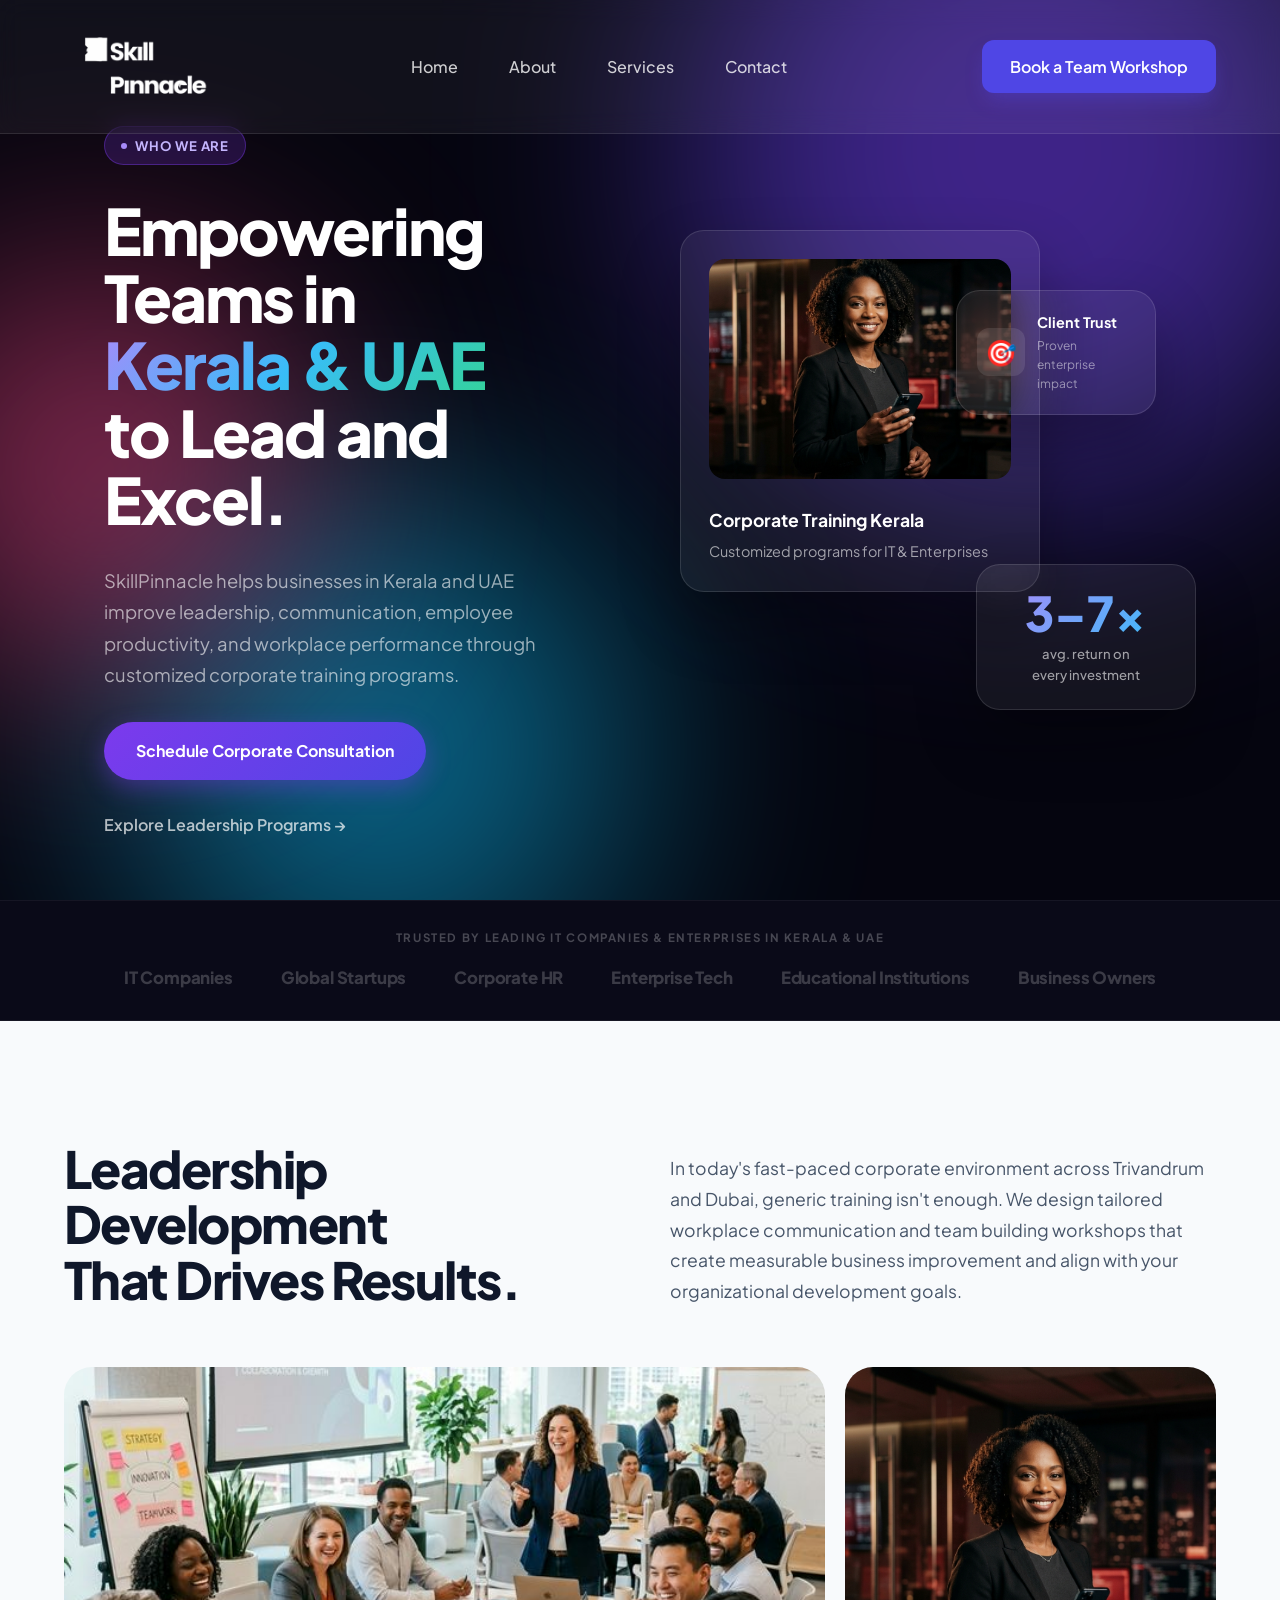
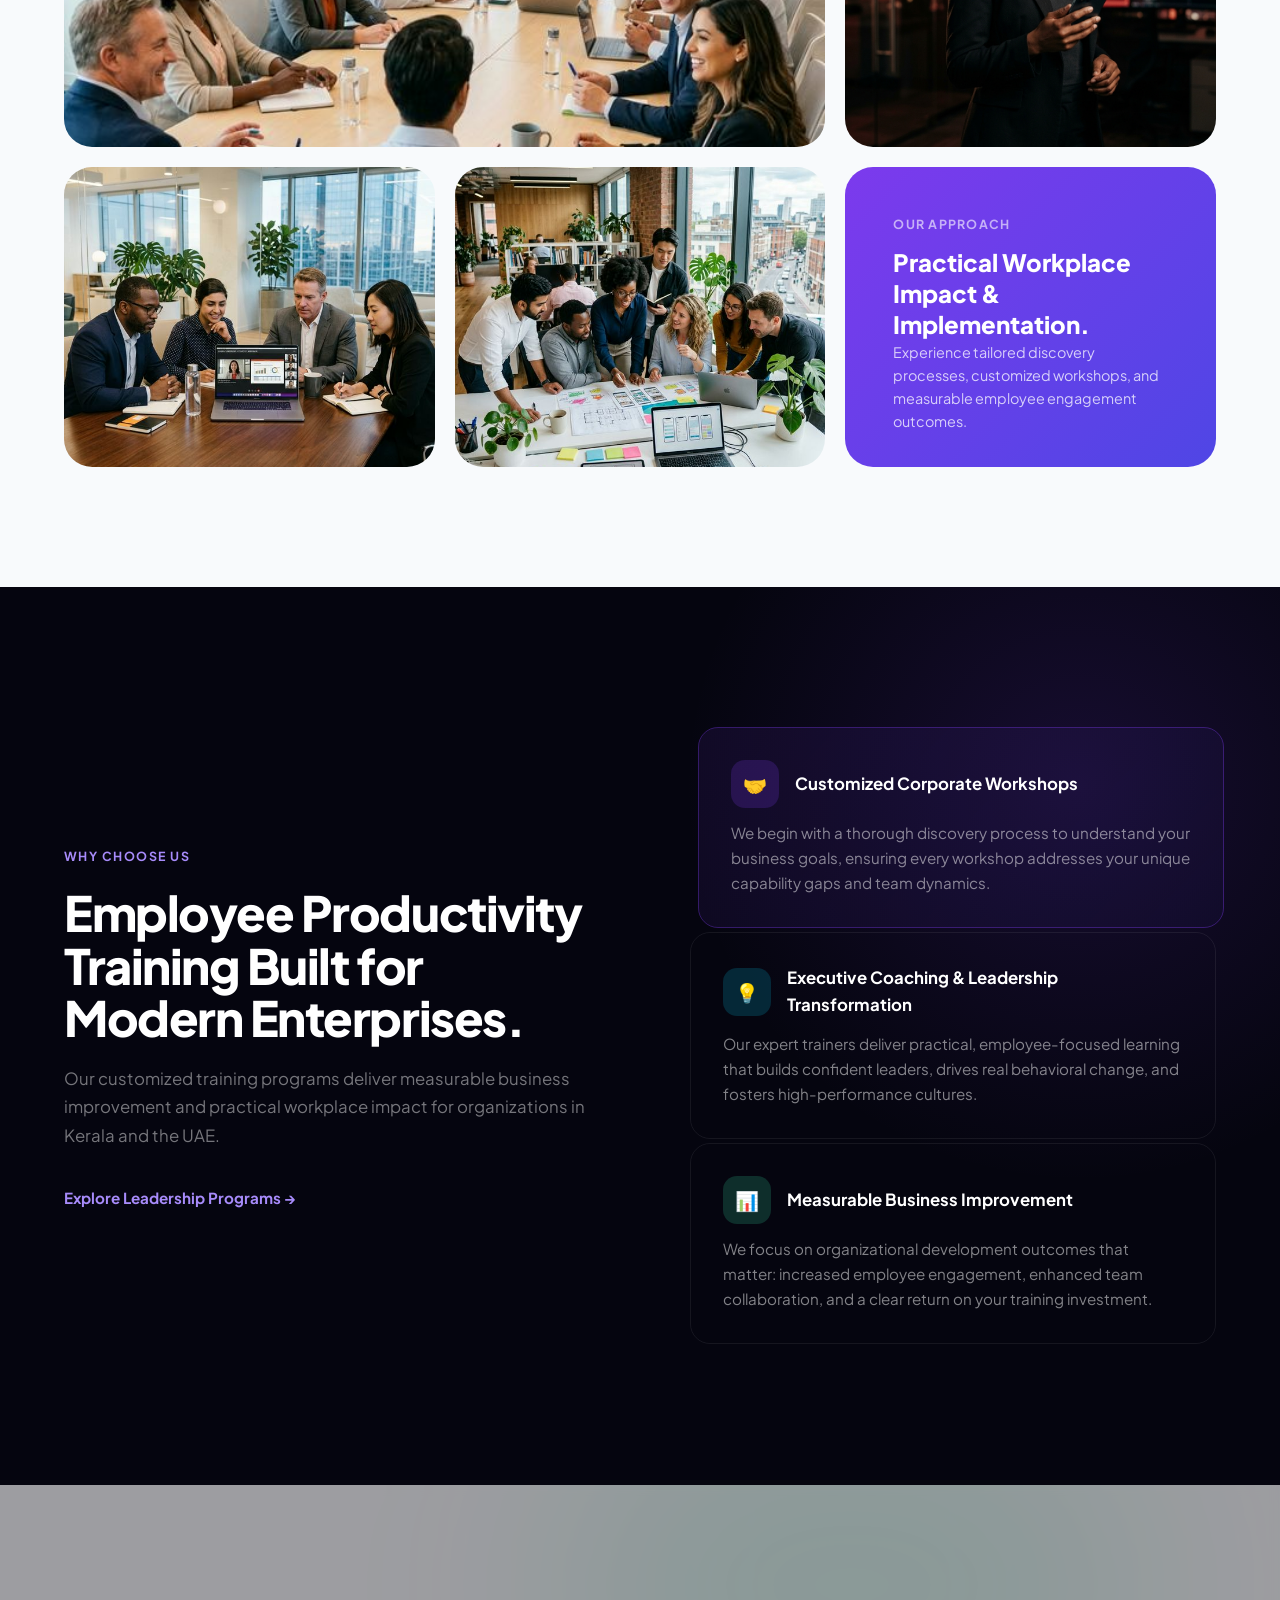
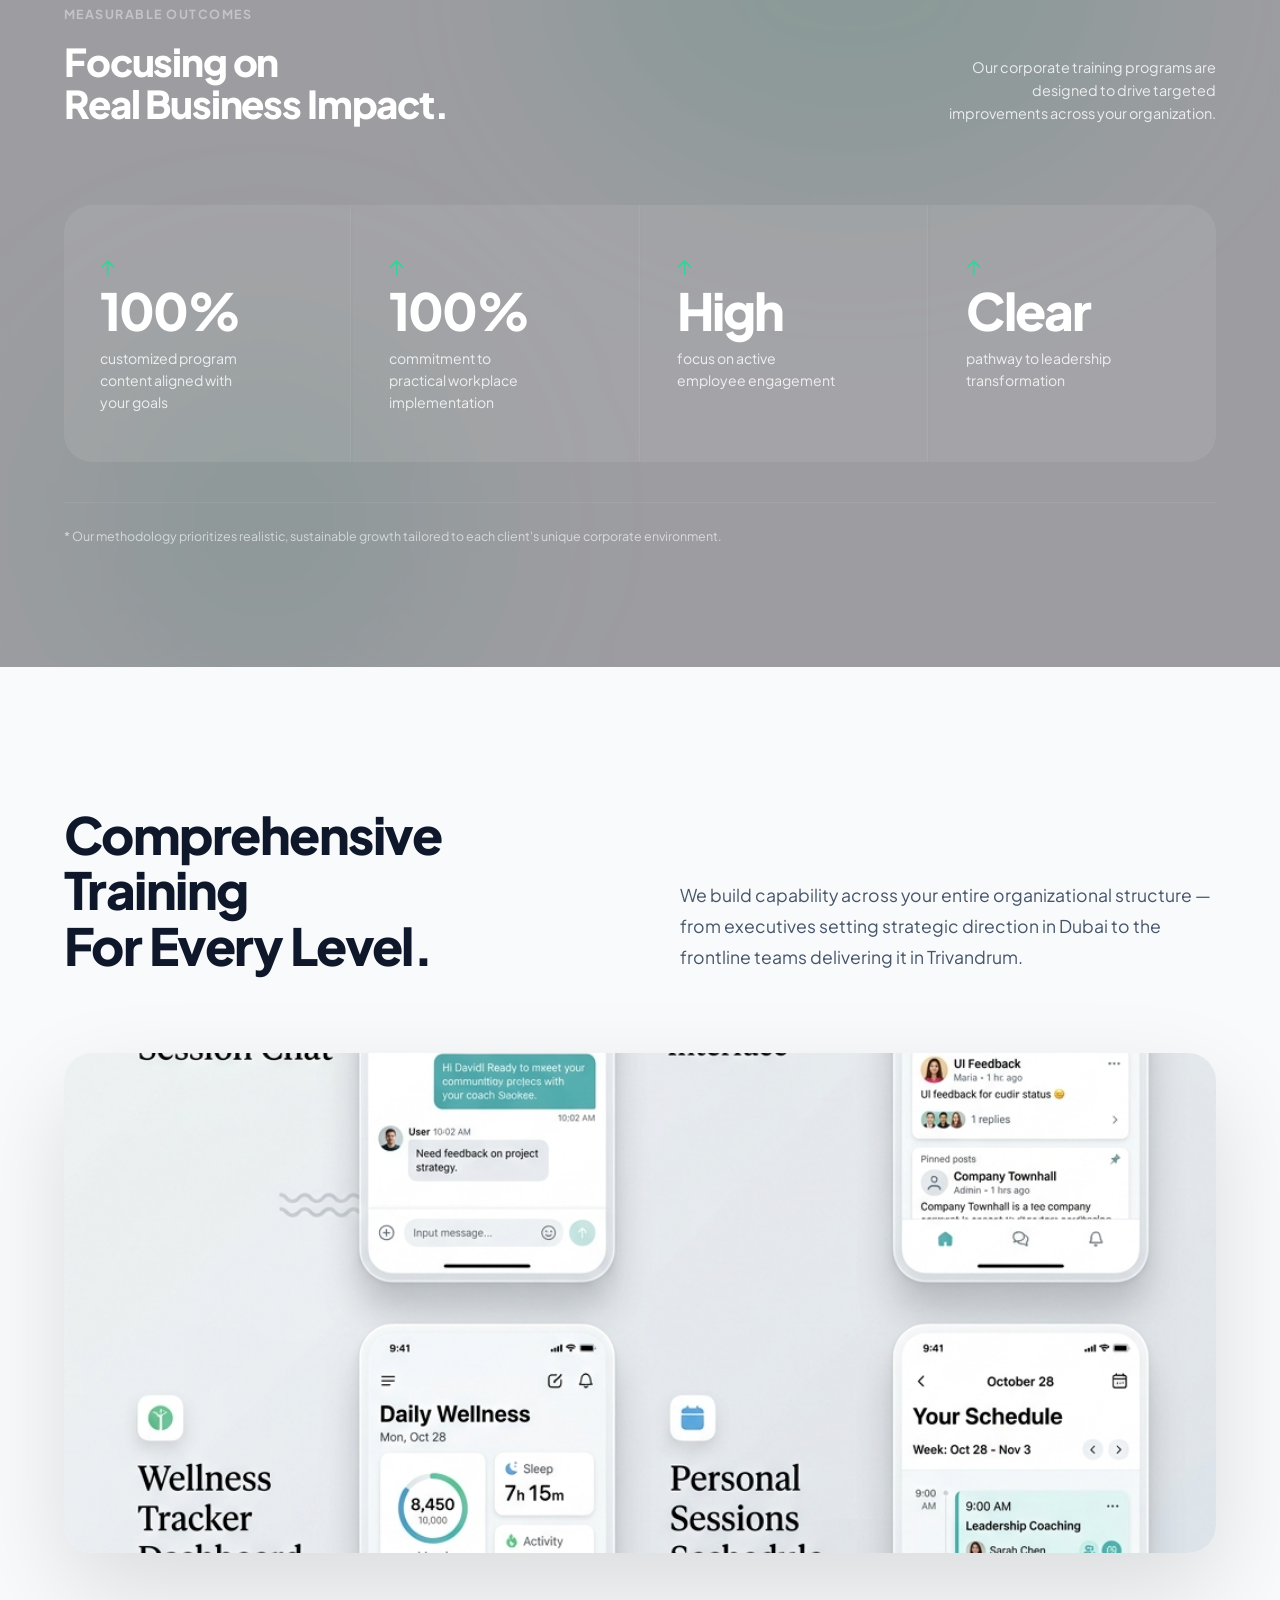
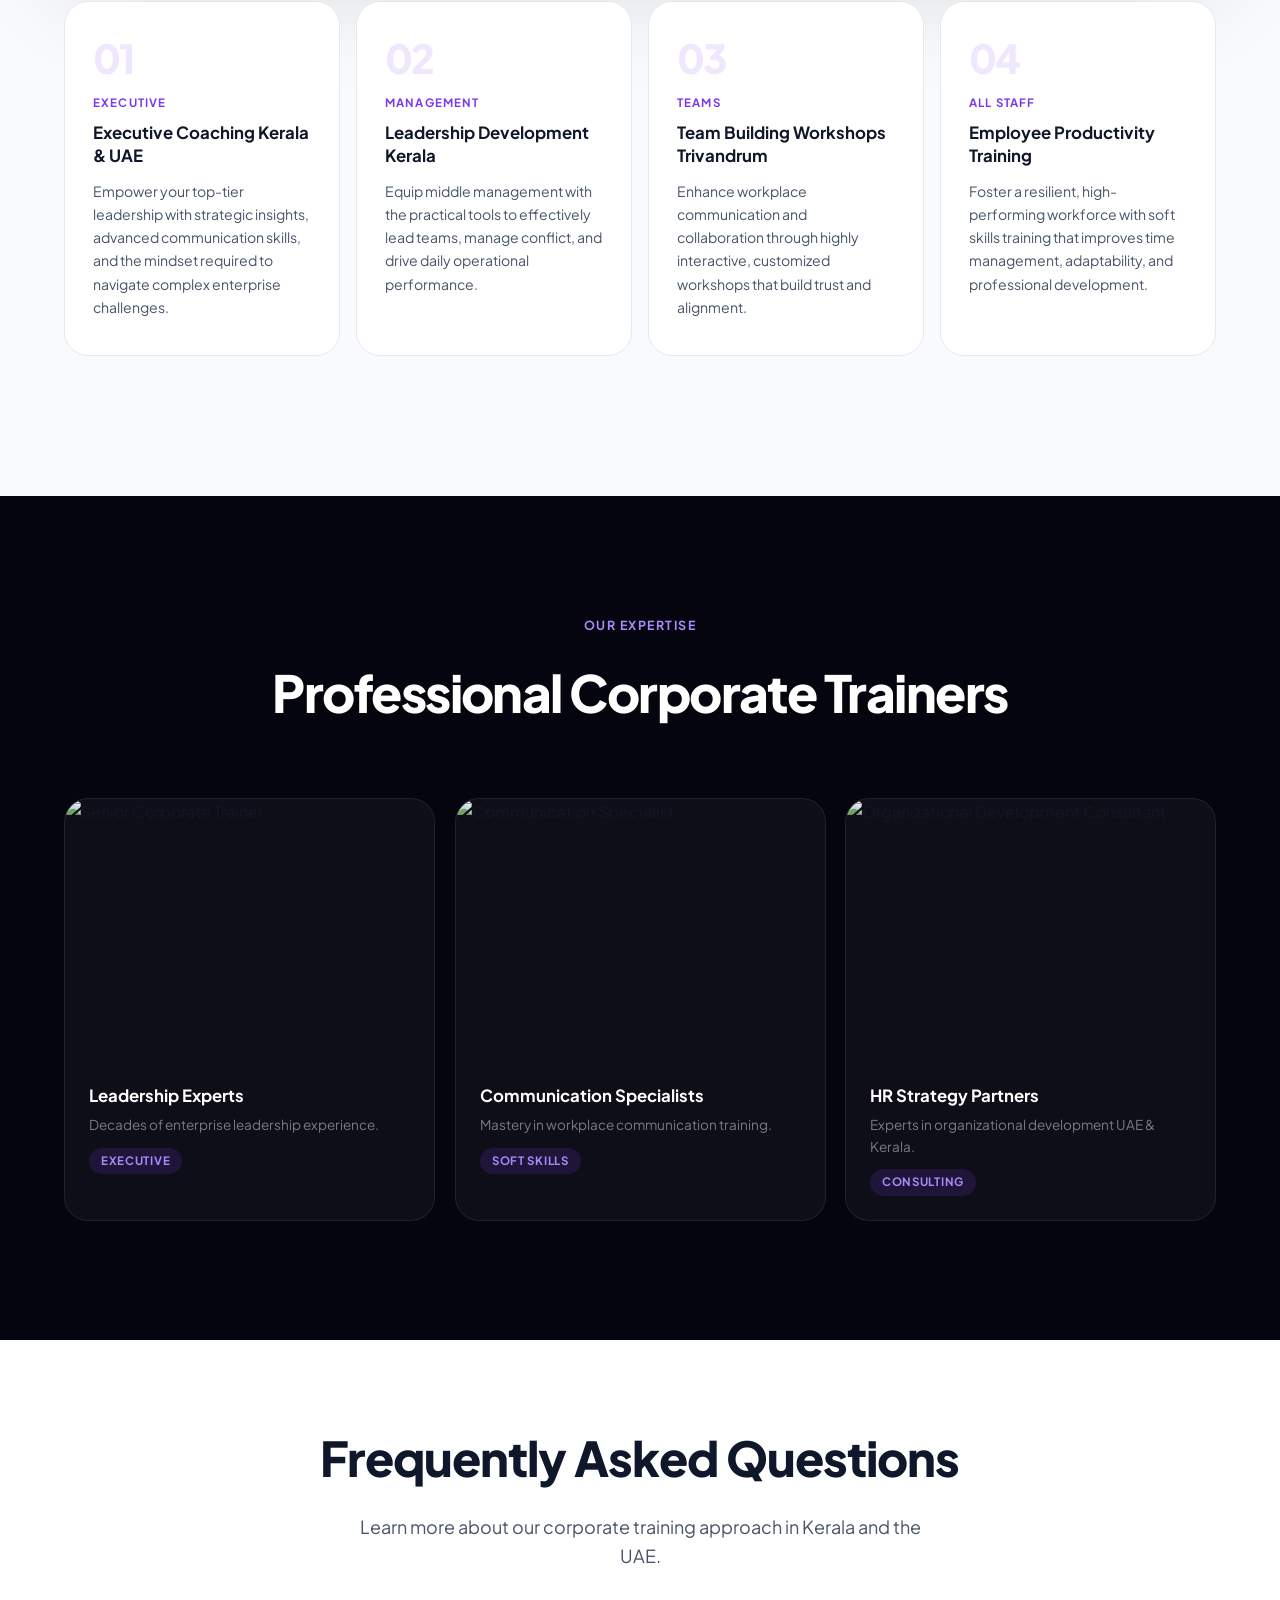
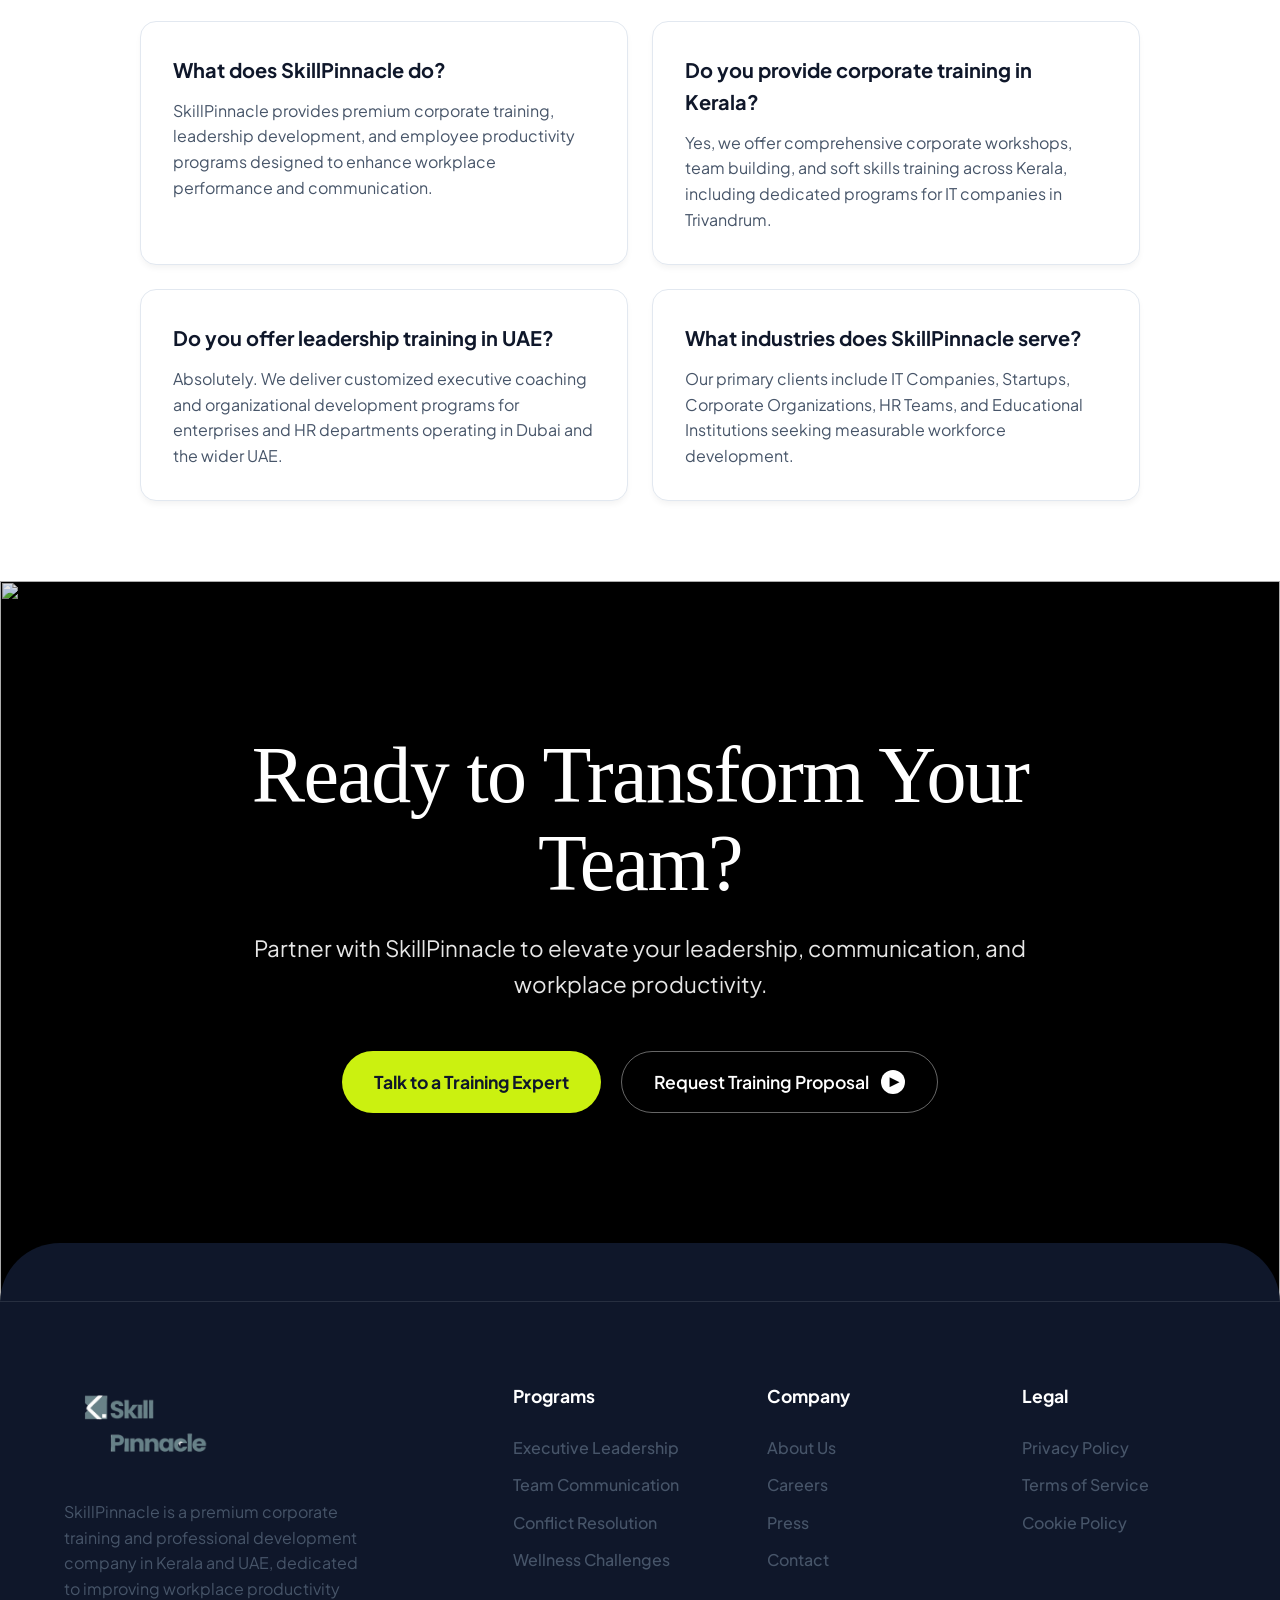
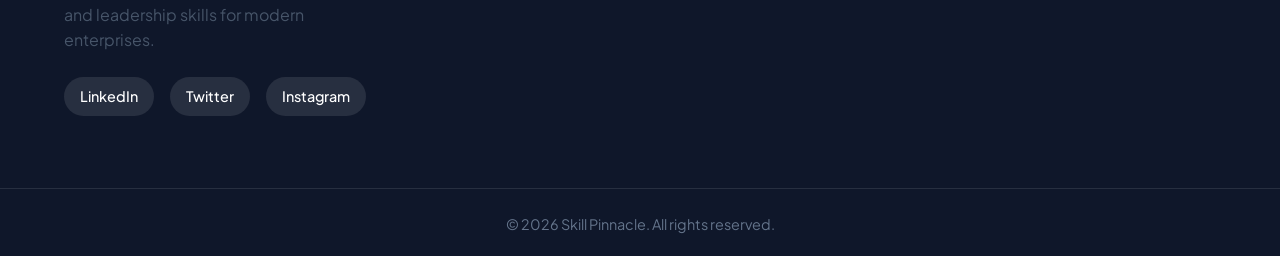
==== commit 22613e98: "file upload 3" ====
--- a/about.html
+++ b/about.html
@@ -24,10 +24,10 @@
             <a href="about.html">About</a>
             <a href="services.html">Services</a>
             <a href="contact.html">Contact</a>
-            <a href="booking.html" class="nav-mobile-cta">Book a Workshop</a>
+            <a href="booking.html" class="nav-mobile-cta">Book a Team Workshop</a>
         </nav>
         <div class="cta-buttons">
-            <a href="booking.html" class="btn btn-primary">Book a Workshop</a>
+            <a href="booking.html" class="btn btn-primary">Book a Team Workshop</a>
         </div>
         <button class="mobile-menu-btn">
             <span></span><span></span><span></span>
@@ -60,7 +60,7 @@
                     </p>
                     <div class="ab-hero-actions">
                         <a href="booking.html" class="ab-btn-primary">Schedule Corporate Consultation</a>
-                        <a href="services.html" class="ab-btn-ghost">Explore Corporate Training Programs →</a>
+                        <a href="services.html" class="ab-btn-ghost">Explore Leadership Programs →</a>
                     </div>
                 </div>
 
@@ -155,7 +155,7 @@
                     <p class="ab-strategy-eyebrow">Why Choose Us</p>
                     <h2 class="ab-strategy-headline">Employee Productivity Training Built for Modern Enterprises.</h2>
                     <p class="ab-strategy-subtext">Our customized training programs deliver measurable business improvement and practical workplace impact for organizations in Kerala and the UAE.</p>
-                    <a href="services.html" class="ab-strategy-cta">Explore Corporate Training Programs →</a>
+                    <a href="services.html" class="ab-strategy-cta">Explore Leadership Programs →</a>
                 </div>
 
                 <div class="ab-strategy-items fade-up animate delay-1">
@@ -338,6 +338,101 @@
                 </div>
             </div>
         </section>
+
+        <!-- JSON-LD Organization & LocalBusiness Schema for GEO & Local SEO -->
+        <script type="application/ld+json">
+        {
+          "@context": "https://schema.org",
+          "@graph": [
+            {
+              "@type": "Organization",
+              "@id": "https://skillpinnacle.com/#organization",
+              "name": "SkillPinnacle",
+              "url": "https://skillpinnacle.com",
+              "logo": "https://skillpinnacle.com/assets/logo.png",
+              "description": "SkillPinnacle helps businesses in Kerala and UAE improve leadership, employee communication, workplace collaboration, productivity, and team performance through customized corporate training programs."
+            },
+            {
+              "@type": "LocalBusiness",
+              "@id": "https://skillpinnacle.com/#localbusiness-kerala",
+              "name": "SkillPinnacle - Corporate Training Kerala",
+              "image": "https://skillpinnacle.com/assets/about_hero.png",
+              "address": {
+                "@type": "PostalAddress",
+                "streetAddress": "Technopark Campus",
+                "addressLocality": "Trivandrum",
+                "addressRegion": "Kerala",
+                "postalCode": "695581",
+                "addressCountry": "IN"
+              },
+              "telephone": "+91 471 123 4567",
+              "priceRange": "$$$",
+              "parentOrganization": {
+                "@id": "https://skillpinnacle.com/#organization"
+              }
+            },
+            {
+              "@type": "LocalBusiness",
+              "@id": "https://skillpinnacle.com/#localbusiness-uae",
+              "name": "SkillPinnacle - Employee Training UAE",
+              "image": "https://skillpinnacle.com/assets/about_hero.png",
+              "address": {
+                "@type": "PostalAddress",
+                "streetAddress": "Business Bay",
+                "addressLocality": "Dubai",
+                "addressCountry": "AE"
+              },
+              "telephone": "+971 4 123 4567",
+              "priceRange": "$$$",
+              "parentOrganization": {
+                "@id": "https://skillpinnacle.com/#organization"
+              }
+            }
+          ]
+        }
+        </script>
+
+        <!-- JSON-LD FAQ Schema -->
+        <script type="application/ld+json">
+        {
+          "@context": "https://schema.org",
+          "@type": "FAQPage",
+          "mainEntity": [
+            {
+              "@type": "Question",
+              "name": "What does SkillPinnacle do?",
+              "acceptedAnswer": {
+                "@type": "Answer",
+                "text": "SkillPinnacle provides premium corporate training, leadership development, and employee productivity programs designed to enhance workplace performance and communication."
+              }
+            },
+            {
+              "@type": "Question",
+              "name": "Do you provide corporate training in Kerala?",
+              "acceptedAnswer": {
+                "@type": "Answer",
+                "text": "Yes, we offer comprehensive corporate workshops, team building, and soft skills training across Kerala, including dedicated programs for IT companies in Trivandrum."
+              }
+            },
+            {
+              "@type": "Question",
+              "name": "Do you offer leadership training in UAE?",
+              "acceptedAnswer": {
+                "@type": "Answer",
+                "text": "Absolutely. We deliver customized executive coaching and organizational development programs for enterprises and HR departments operating in Dubai and the wider UAE."
+              }
+            },
+            {
+              "@type": "Question",
+              "name": "What industries does SkillPinnacle serve?",
+              "acceptedAnswer": {
+                "@type": "Answer",
+                "text": "Our primary clients include IT Companies, Startups, Corporate Organizations, HR Teams, and Educational Institutions seeking measurable workforce development."
+              }
+            }
+          ]
+        }
+        </script>
 
         <!-- ====== NPS CTA ====== -->
         <section class="nps-cta-layer">
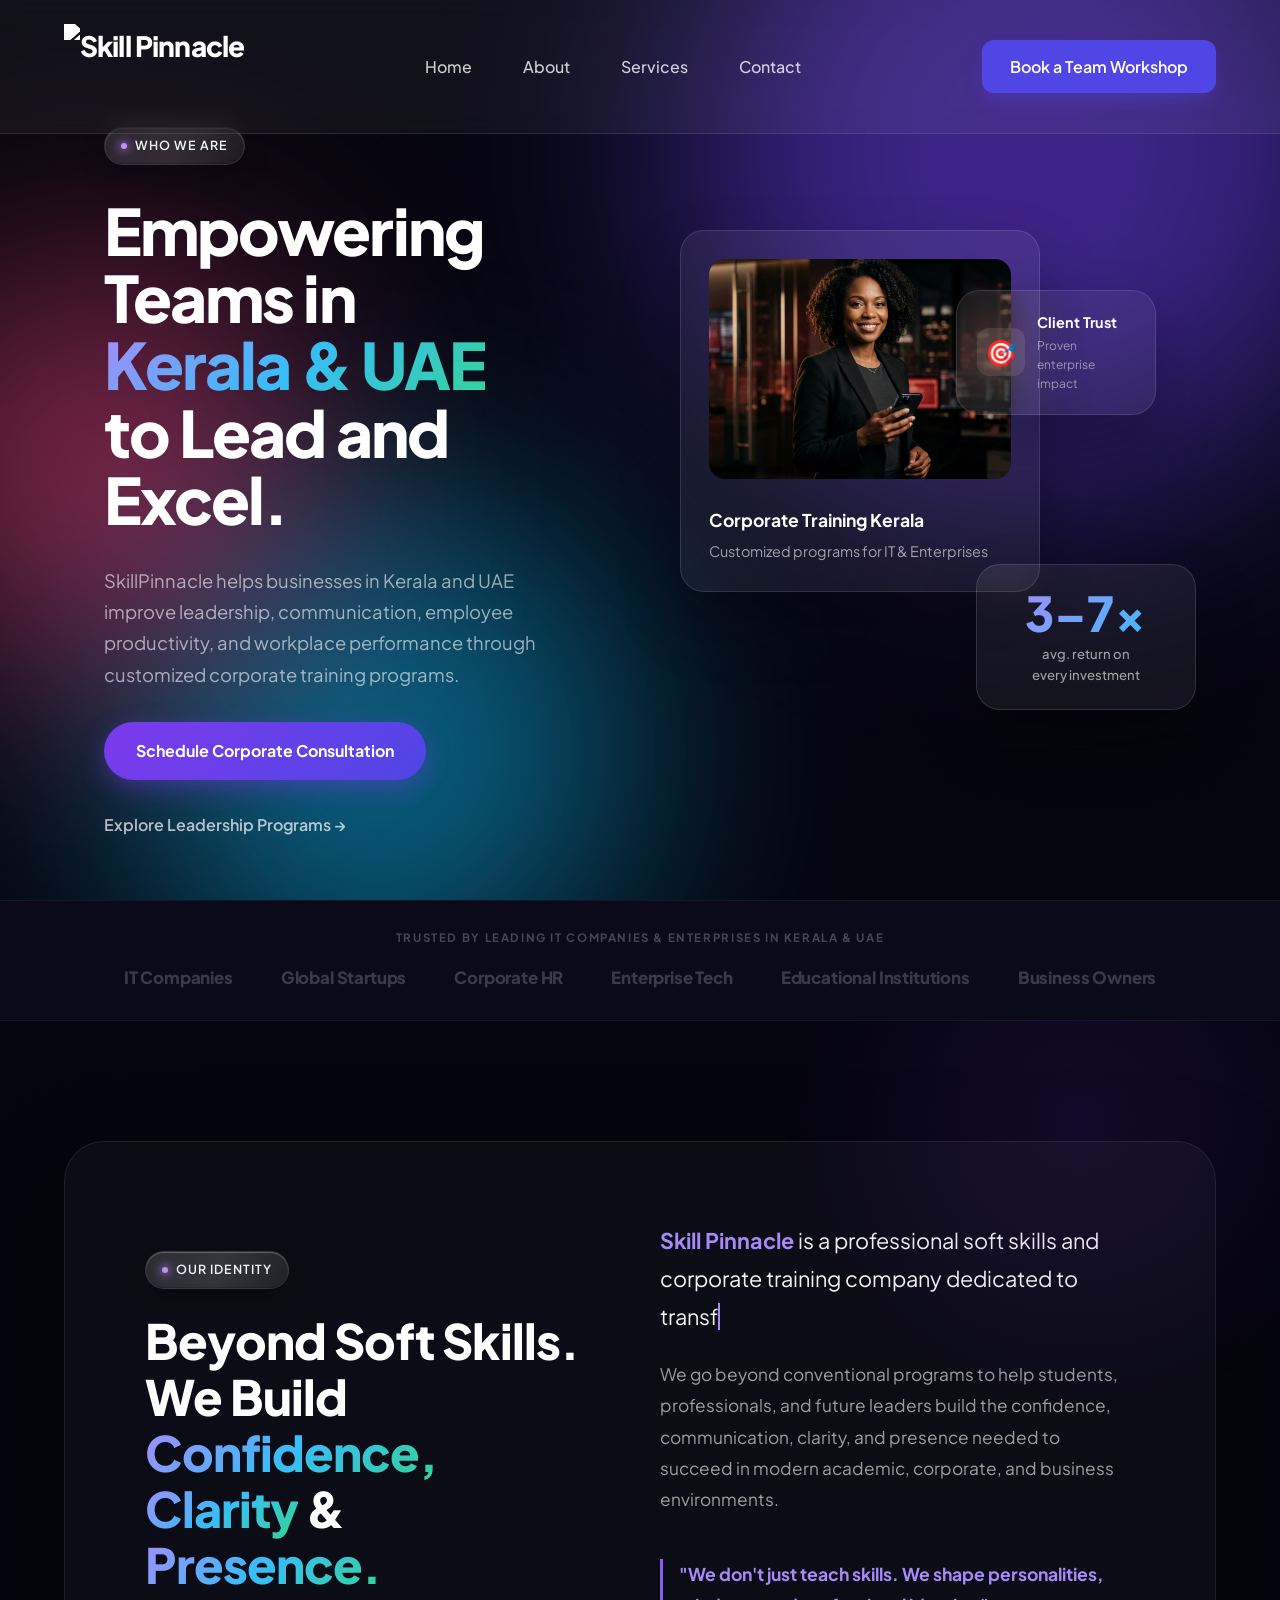
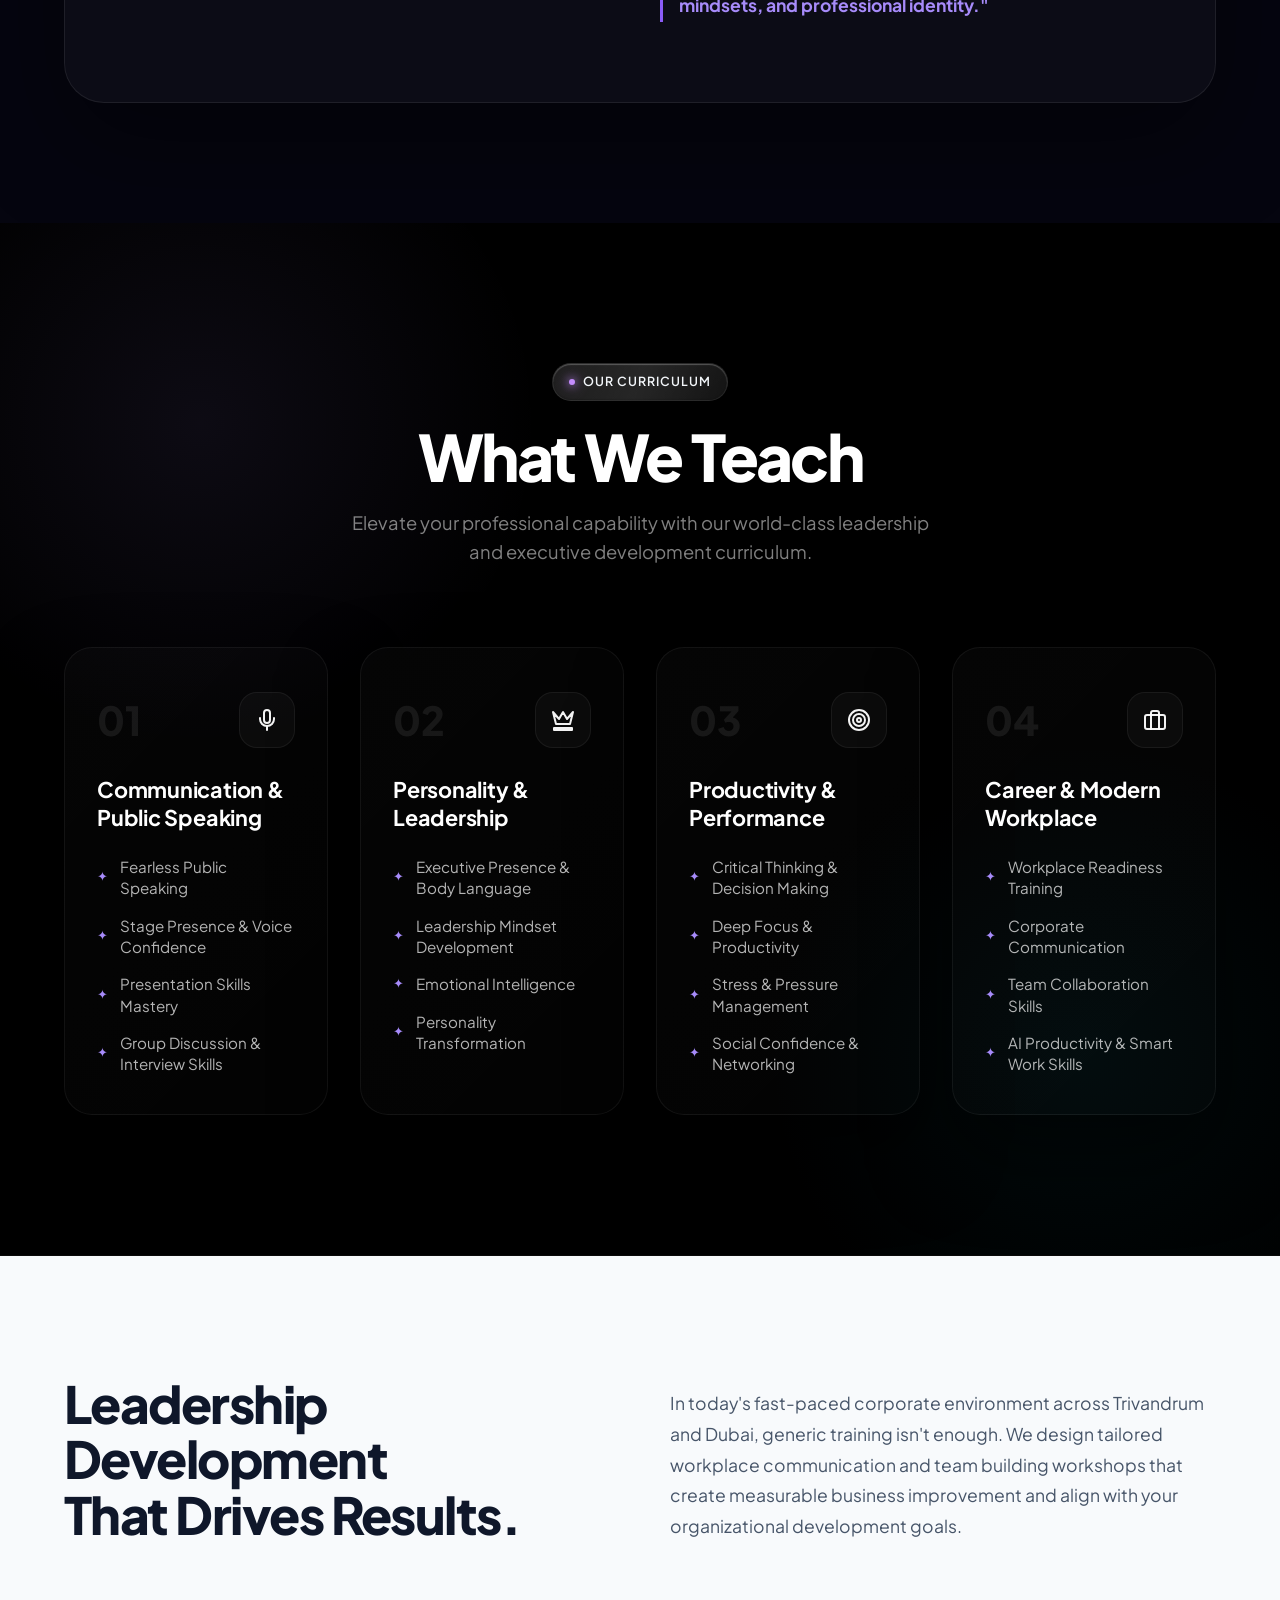
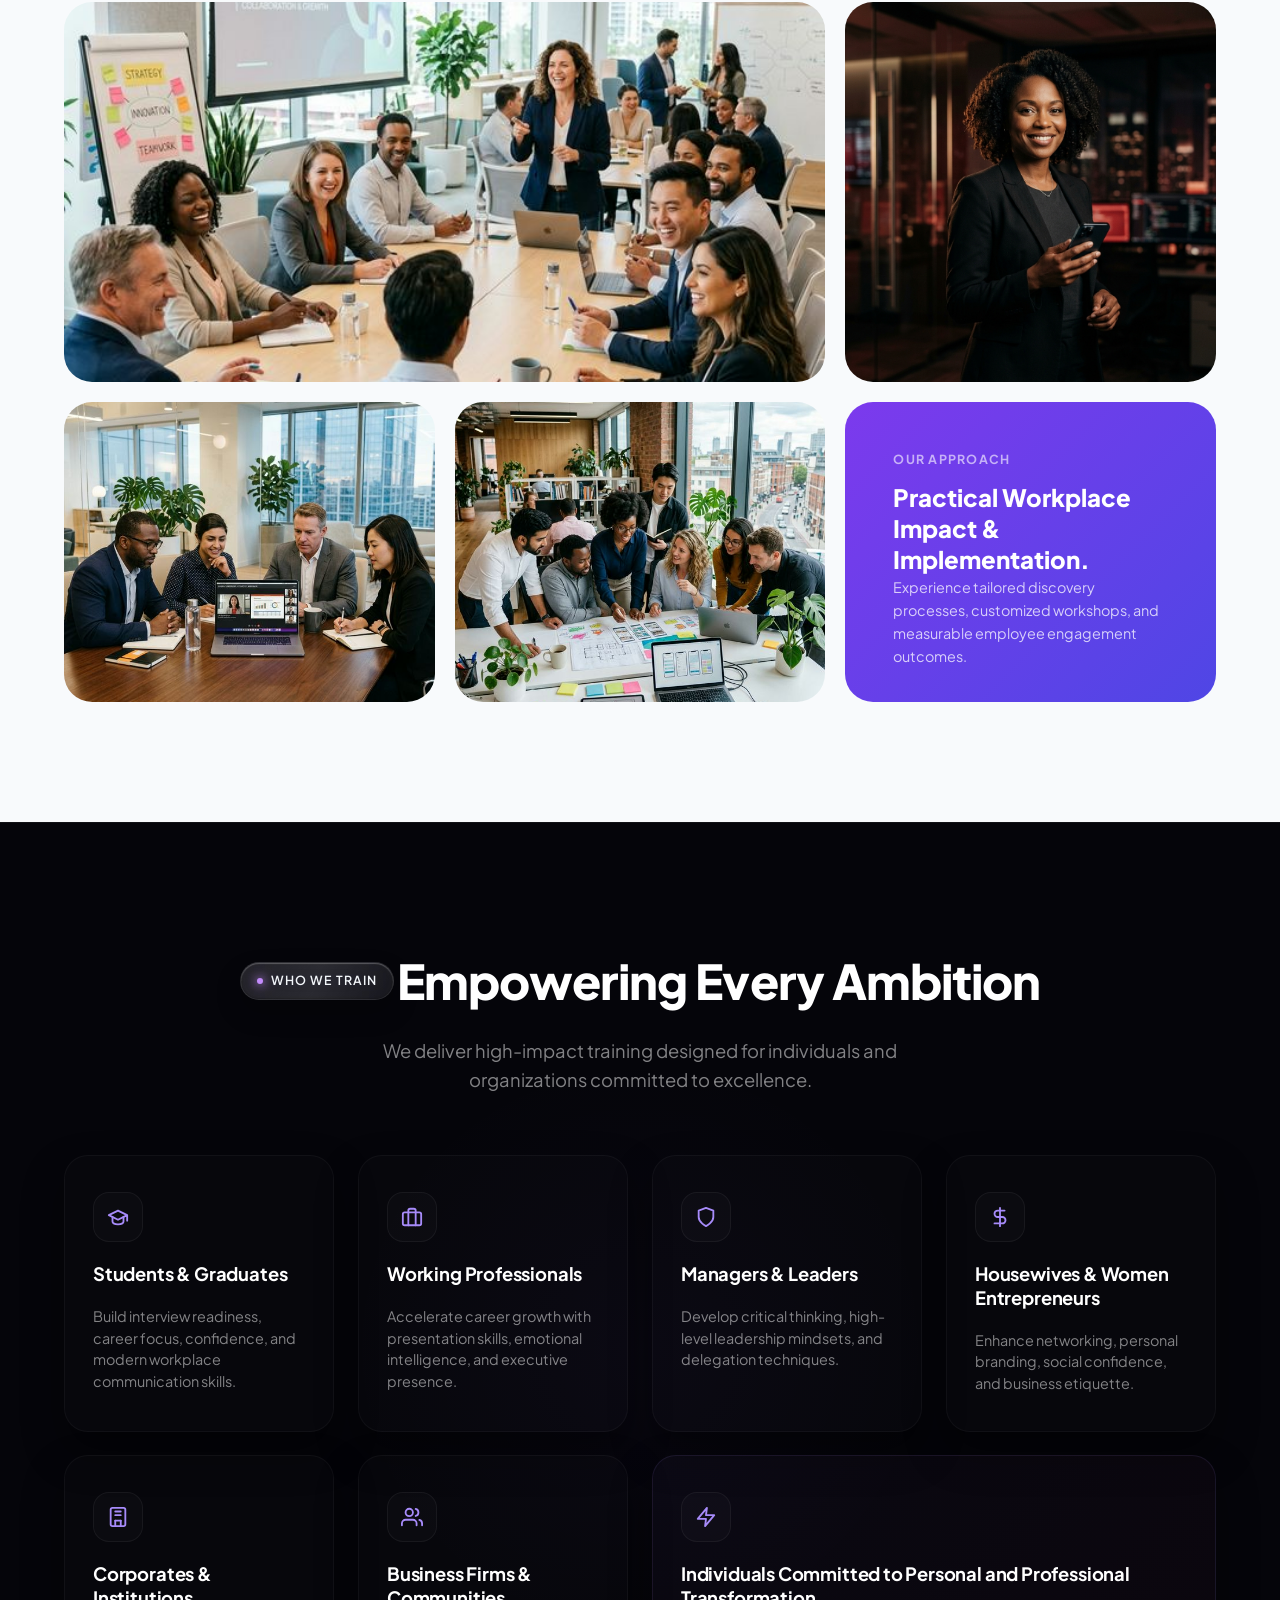
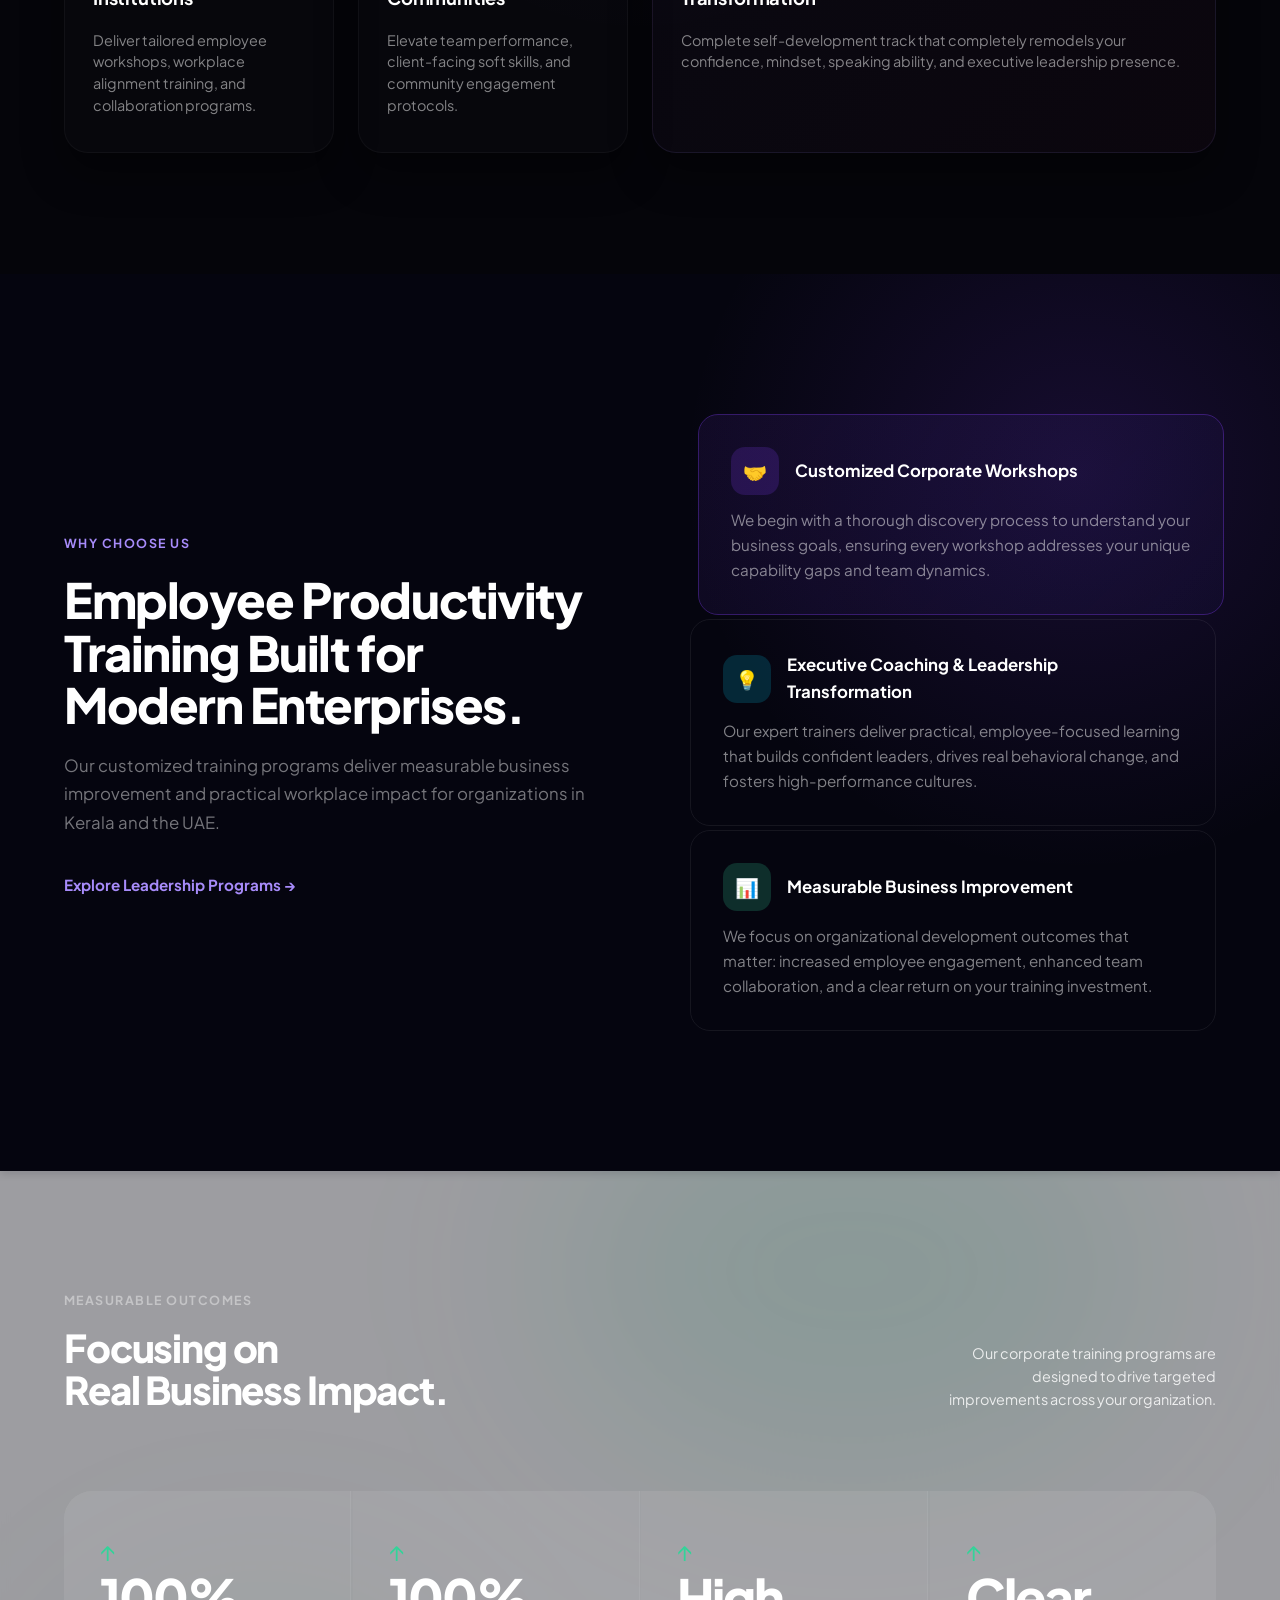
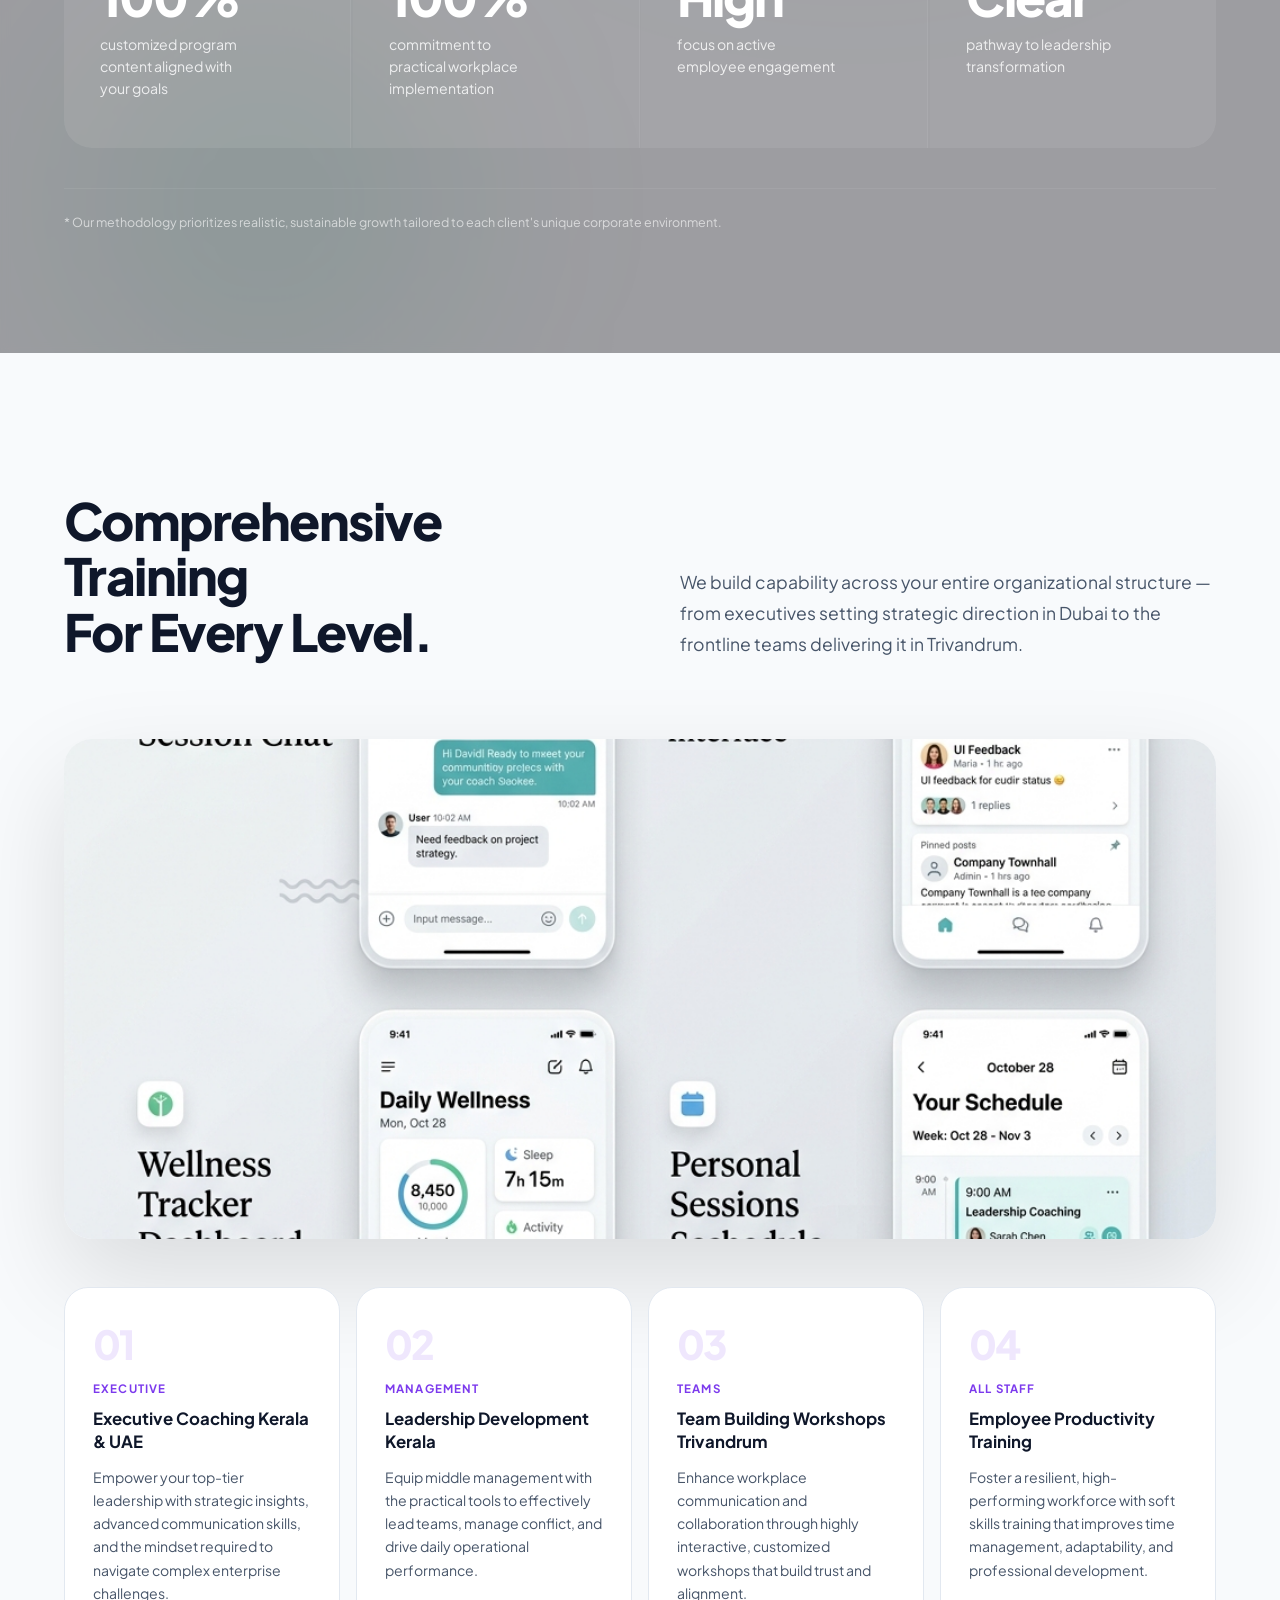
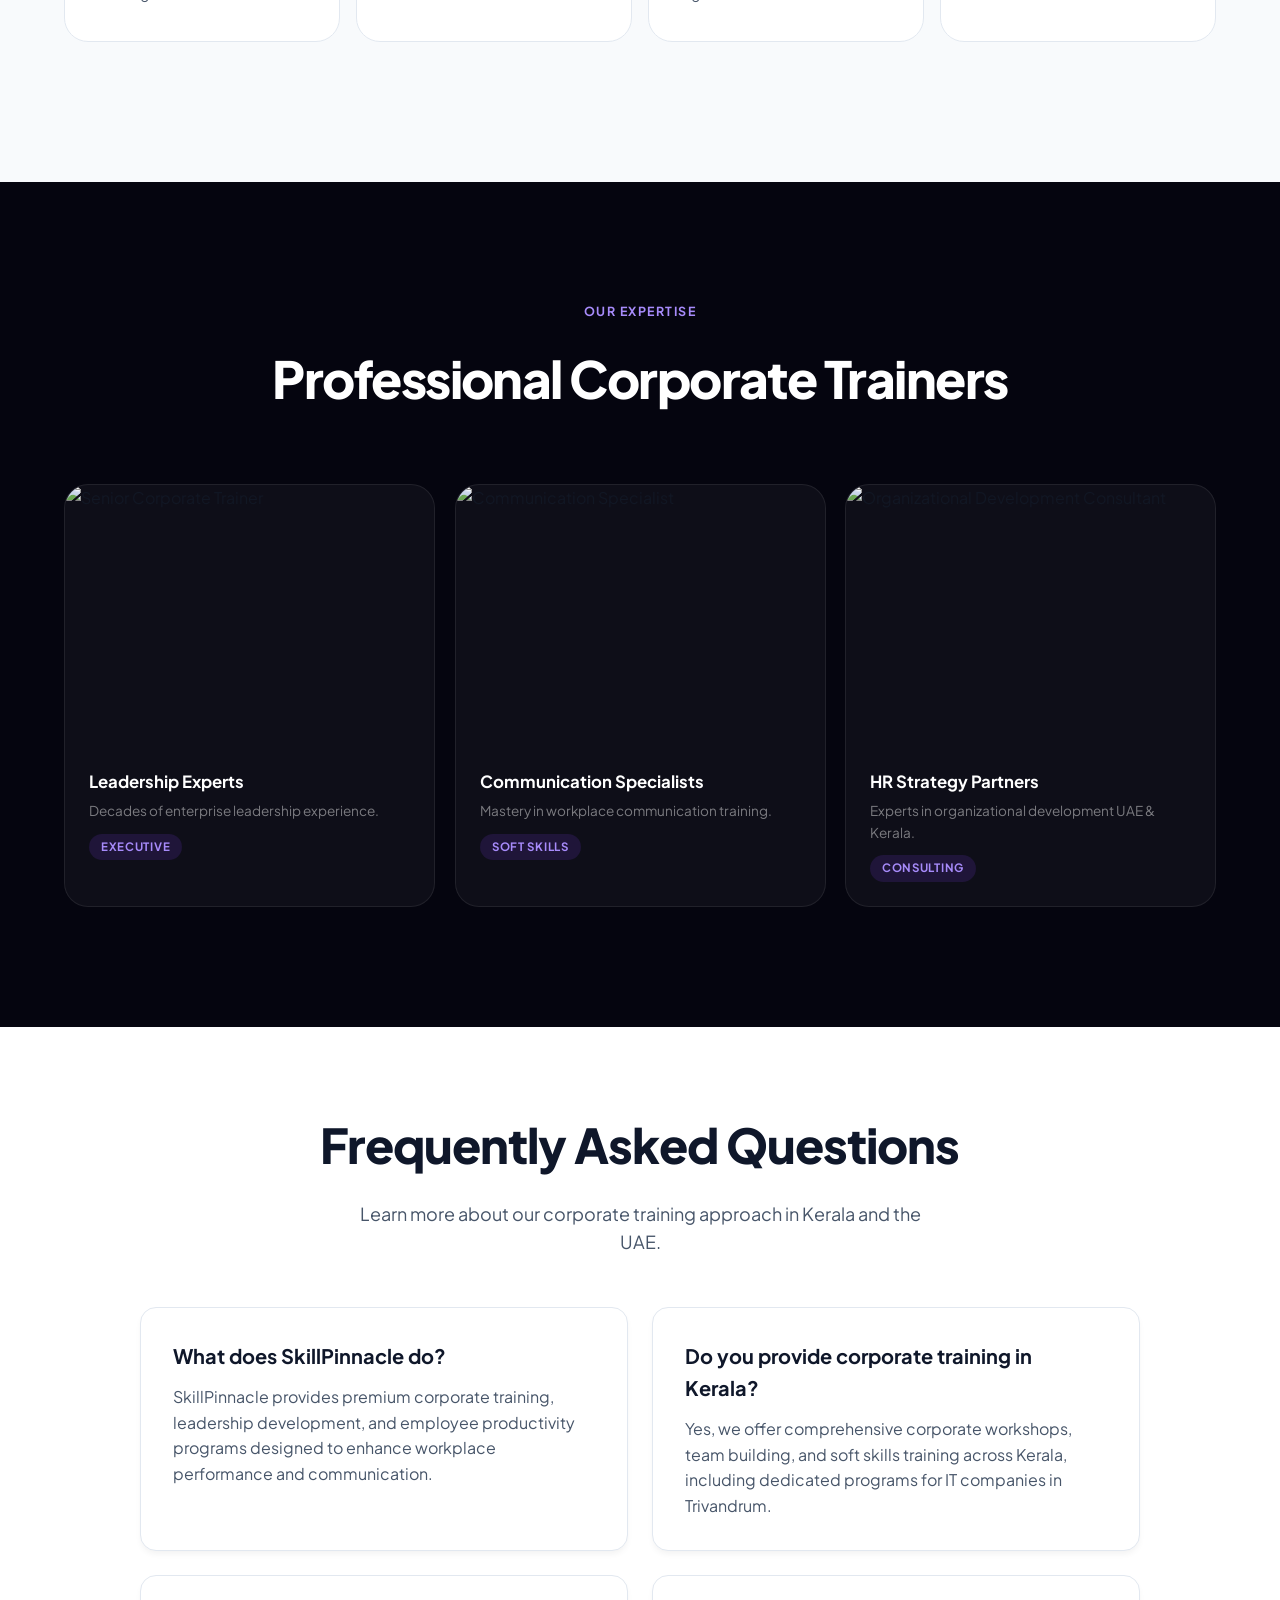
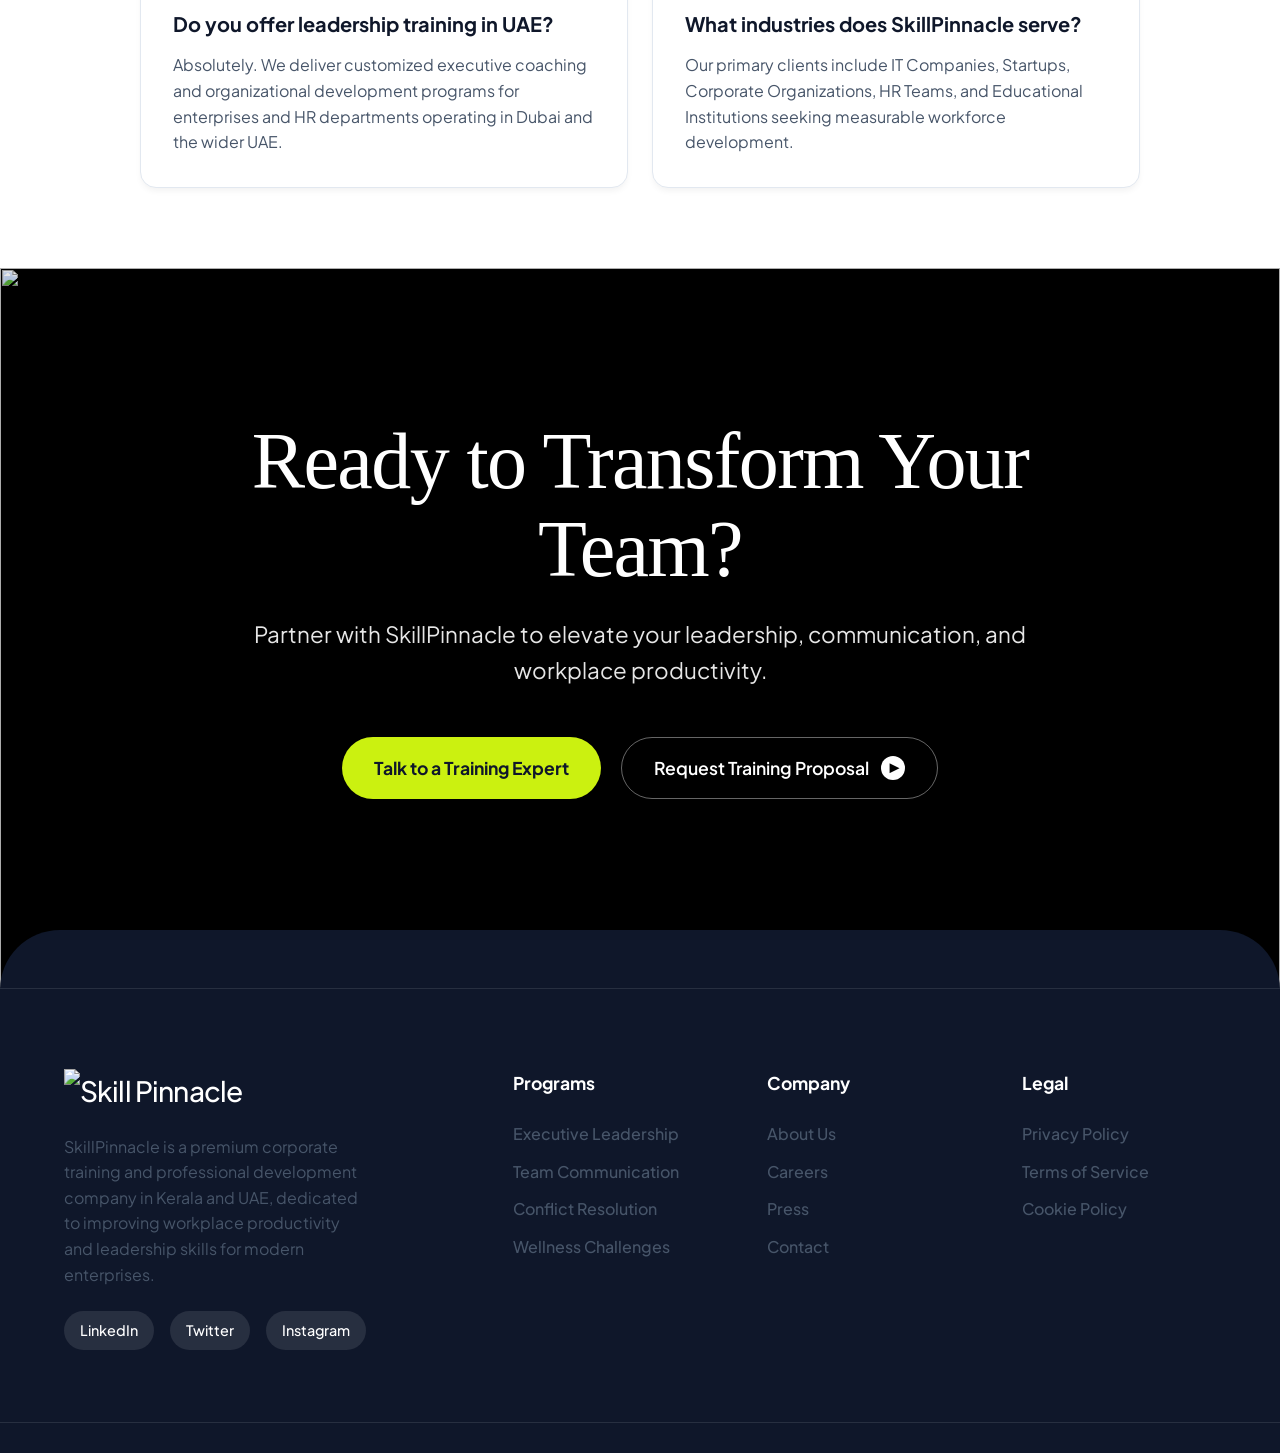
==== commit 460c8107: "update 0.2" ====
--- a/about.html
+++ b/about.html
@@ -17,7 +17,7 @@
     <!-- HEADER -->
     <header class="sticky-header" id="header">
         <a href="index.html" class="logo">
-            <img src="assets/logo.png" alt="Skill Pinnacle" class="logo-img">
+            <img src="assets/logonew1.png" alt="Skill Pinnacle" class="logo-img">
         </a>
         <nav class="main-nav">
             <a href="index.html">Home</a>
@@ -106,6 +106,121 @@
             </div>
         </section>
 
+        <!-- ====== BRAND STATEMENT ====== -->
+        <section class="ab-brand-statement">
+            <div class="ab-brand-glow"></div>
+            <div class="ab-brand-inner max-w fade-up animate">
+                <div class="ab-brand-panel">
+                    <div class="ab-brand-left">
+                        <div class="ab-pill-badge">
+                            <span class="ab-pill-dot"></span>
+                            OUR IDENTITY
+                        </div>
+                        <h2 class="ab-brand-headline">
+                            Beyond Soft Skills.<br>
+                            We Build <span class="ab-gradient-word">Confidence,</span> <span class="ab-gradient-word">Clarity</span> & <span class="ab-gradient-word">Presence.</span>
+                        </h2>
+                    </div>
+                    <div class="ab-brand-right">
+                        <p class="ab-brand-lead">
+                            <strong>Skill Pinnacle</strong> <span class="ab-typewriter-text">is a professional soft skills and corporate training company dedicated to transforming communication, confidence, leadership, and workplace excellence.</span>
+                        </p>
+                        <p class="ab-brand-body" style="margin-bottom: 20px;">
+                            We go beyond conventional programs to help students, professionals, and future leaders build the confidence, communication, clarity, and presence needed to succeed in modern academic, corporate, and business environments.
+                        </p>
+                        <p class="ab-brand-body" style="font-weight: 700; color: #a78bfa; font-size: 1.1rem; border-left: 3px solid #8b5cf6; padding-left: 16px;">
+                            "We don't just teach skills. We shape personalities, mindsets, and professional identity."
+                        </p>
+                    </div>
+                </div>
+        </section>
+
+        <!-- ====== WHAT WE TEACH ====== -->
+        <section class="ab-teach-section">
+            <div class="ab-teach-glow-1"></div>
+            <div class="ab-teach-glow-2"></div>
+            <div class="max-w relative-z">
+                <div class="text-center mb-section">
+                    <div class="ab-pill-badge" style="background: rgba(255, 255, 255, 0.05); border: 1px solid rgba(255, 255, 255, 0.1); color: #cbd5e1; margin-bottom: 20px;">
+                        <span class="ab-pill-dot" style="background: #a78bfa;"></span>
+                        OUR CURRICULUM
+                    </div>
+                    <h2 class="teach-heading">What We Teach</h2>
+                    <p class="subtitle" style="color: rgba(255, 255, 255, 0.5); max-width: 600px; margin: 16px auto 0; font-size: 1.15rem; font-weight: 400;">Elevate your professional capability with our world-class leadership and executive development curriculum.</p>
+                </div>
+
+                <div class="teach-grid">
+                    <!-- Pillar 01 -->
+                    <div class="teach-pillar-card fade-up animate">
+                        <div class="pillar-header">
+                            <span class="pillar-num">01</span>
+                            <div class="teach-icon">
+                                <svg viewBox="0 0 24 24" width="24" height="24" stroke="currentColor" stroke-width="2" fill="none" stroke-linecap="round" stroke-linejoin="round" class="svg-icon"><path d="M12 2a3 3 0 0 0-3 3v7a3 3 0 0 0 6 0V5a3 3 0 0 0-3-3Z"></path><path d="M19 10v1a7 7 0 0 1-14 0v-1"></path><line x1="12" x2="12" y1="19" y2="22"></line></svg>
+                            </div>
+                        </div>
+                        <h3>Communication & Public Speaking</h3>
+                        <ul class="transformation-list">
+                            <li>Fearless Public Speaking</li>
+                            <li>Stage Presence & Voice Confidence</li>
+                            <li>Presentation Skills Mastery</li>
+                            <li>Group Discussion & Interview Skills</li>
+                        </ul>
+                    </div>
+
+                    <!-- Pillar 02 -->
+                    <div class="teach-pillar-card fade-up animate delay-1">
+                        <div class="pillar-header">
+                            <span class="pillar-num">02</span>
+                            <div class="teach-icon">
+                                <svg viewBox="0 0 24 24" width="24" height="24" stroke="currentColor" stroke-width="2" fill="none" stroke-linecap="round" stroke-linejoin="round" class="svg-icon"><path d="M2 4l3 12h14l3-12-6 7-4-7-4 7-6-7z"></path><path d="M3 20h18v2H3z"></path></svg>
+                            </div>
+                        </div>
+                        <h3>Personality & Leadership</h3>
+                        <ul class="transformation-list">
+                            <li>Executive Presence & Body Language</li>
+                            <li>Leadership Mindset Development</li>
+                            <li>Emotional Intelligence</li>
+                            <li>Personality Transformation</li>
+                        </ul>
+                    </div>
+
+                    <!-- Pillar 03 -->
+                    <div class="teach-pillar-card fade-up animate delay-2">
+                        <div class="pillar-header">
+                            <span class="pillar-num">03</span>
+                            <div class="teach-icon">
+                                <svg viewBox="0 0 24 24" width="24" height="24" stroke="currentColor" stroke-width="2" fill="none" stroke-linecap="round" stroke-linejoin="round" class="svg-icon"><circle cx="12" cy="12" r="10"></circle><circle cx="12" cy="12" r="6"></circle><circle cx="12" cy="12" r="2"></circle></svg>
+                            </div>
+                        </div>
+                        <h3>Productivity & Performance</h3>
+                        <ul class="transformation-list">
+                            <li>Critical Thinking & Decision Making</li>
+                            <li>Deep Focus & Productivity</li>
+                            <li>Stress & Pressure Management</li>
+                            <li>Social Confidence & Networking</li>
+                        </ul>
+                    </div>
+
+                    <!-- Pillar 04 -->
+                    <div class="teach-pillar-card fade-up animate delay-3">
+                        <div class="pillar-header">
+                            <span class="pillar-num">04</span>
+                            <div class="teach-icon">
+                                <svg viewBox="0 0 24 24" width="24" height="24" stroke="currentColor" stroke-width="2" fill="none" stroke-linecap="round" stroke-linejoin="round" class="svg-icon"><rect x="2" y="7" width="20" height="14" rx="2" ry="2"></rect><path d="M16 21V5a2 2 0 0 0-2-2h-4a2 2 0 0 0-2 2v16"></path></svg>
+                            </div>
+                        </div>
+                        <h3>Career & Modern Workplace</h3>
+                        <ul class="transformation-list">
+                            <li>Workplace Readiness Training</li>
+                            <li>Corporate Communication</li>
+                            <li>Team Collaboration Skills</li>
+                            <li>AI Productivity & Smart Work Skills</li>
+                        </ul>
+                    </div>
+                </div>
+            </div>
+        </section>
+
         <!-- ====== BENTO EDITORIAL ====== -->
         <section class="ab-bento-section">
             <div class="ab-bento-header">
@@ -148,6 +263,85 @@
             </div>
         </section>
 
+        <!-- ====== TARGET AUDIENCE ====== -->
+        <section class="ab-audience-section">
+            <div class="ab-audience-glow"></div>
+            <div class="max-w relative-z">
+                <div class="text-center mb-section">
+                    <div class="ab-pill-badge" style="background: rgba(255, 255, 255, 0.05); border: 1px solid rgba(255, 255, 255, 0.1); color: #cbd5e1; margin-bottom: 20px;">
+                        <span class="ab-pill-dot" style="background: #a78bfa;"></span>
+                        WHO WE TRAIN
+                    </div>
+                    <h2 style="font-size: 3rem; font-weight: 800; color: white; letter-spacing: -0.02em;" class="reveal-text"><span>Empowering Every Ambition</span></h2>
+                    <p class="subtitle" style="color: rgba(255, 255, 255, 0.5); max-width: 600px; margin: 16px auto 0; font-size: 1.15rem;">We deliver high-impact training designed for individuals and organizations committed to excellence.</p>
+                </div>
+
+                <div class="ab-audience-grid">
+                    <!-- Students & Graduates -->
+                    <div class="ab-audience-card fade-up animate">
+                        <div class="ab-audience-icon">
+                            <svg viewBox="0 0 24 24" width="22" height="22" stroke="currentColor" stroke-width="2" fill="none" stroke-linecap="round" stroke-linejoin="round"><path d="M22 10v6M2 10l10-5 10 5-10 5z"></path><path d="M6 12v5c0 2 2 3 6 3s6-1 6-3v-5"></path></svg>
+                        </div>
+                        <h3>Students & Graduates</h3>
+                        <p>Build interview readiness, career focus, confidence, and modern workplace communication skills.</p>
+                    </div>
+
+                    <!-- Working Professionals -->
+                    <div class="ab-audience-card fade-up animate delay-1">
+                        <div class="ab-audience-icon">
+                            <svg viewBox="0 0 24 24" width="22" height="22" stroke="currentColor" stroke-width="2" fill="none" stroke-linecap="round" stroke-linejoin="round"><rect x="2" y="7" width="20" height="14" rx="2" ry="2"></rect><path d="M16 21V5a2 2 0 0 0-2-2h-4a2 2 0 0 0-2 2v16"></path></svg>
+                        </div>
+                        <h3>Working Professionals</h3>
+                        <p>Accelerate career growth with presentation skills, emotional intelligence, and executive presence.</p>
+                    </div>
+
+                    <!-- Managers & Leaders -->
+                    <div class="ab-audience-card fade-up animate delay-2">
+                        <div class="ab-audience-icon">
+                            <svg viewBox="0 0 24 24" width="22" height="22" stroke="currentColor" stroke-width="2" fill="none" stroke-linecap="round" stroke-linejoin="round"><path d="M12 22s8-4 8-10V5l-8-3-8 3v7c0 6 8 10 8 10z"></path></svg>
+                        </div>
+                        <h3>Managers & Leaders</h3>
+                        <p>Develop critical thinking, high-level leadership mindsets, and delegation techniques.</p>
+                    </div>
+
+                    <!-- Housewives & Entrepreneurs -->
+                    <div class="ab-audience-card fade-up animate delay-3">
+                        <div class="ab-audience-icon">
+                            <svg viewBox="0 0 24 24" width="22" height="22" stroke="currentColor" stroke-width="2" fill="none" stroke-linecap="round" stroke-linejoin="round"><path d="M12 2v20M17 5H9.5a3.5 3.5 0 0 0 0 7h5a3.5 3.5 0 0 1 0 7H6"></path></svg>
+                        </div>
+                        <h3>Housewives & Women Entrepreneurs</h3>
+                        <p>Enhance networking, personal branding, social confidence, and business etiquette.</p>
+                    </div>
+
+                    <!-- Corporates & Institutions -->
+                    <div class="ab-audience-card fade-up animate">
+                        <div class="ab-audience-icon">
+                            <svg viewBox="0 0 24 24" width="22" height="22" stroke="currentColor" stroke-width="2" fill="none" stroke-linecap="round" stroke-linejoin="round"><rect x="4" y="2" width="16" height="20" rx="2" ry="2"></rect><line x1="9" y1="22" x2="9" y2="16"></line><line x1="15" y1="22" x2="15" y2="16"></line><line x1="9" y1="16" x2="15" y2="16"></line><path d="M9 6h6M9 10h6"></path></svg>
+                        </div>
+                        <h3>Corporates & Institutions</h3>
+                        <p>Deliver tailored employee workshops, workplace alignment training, and collaboration programs.</p>
+                    </div>
+
+                    <!-- Business Firms & Communities -->
+                    <div class="ab-audience-card fade-up animate delay-1">
+                        <div class="ab-audience-icon">
+                            <svg viewBox="0 0 24 24" width="22" height="22" stroke="currentColor" stroke-width="2" fill="none" stroke-linecap="round" stroke-linejoin="round"><path d="M17 21v-2a4 4 0 0 0-4-4H5a4 4 0 0 0-4 4v2"></path><circle cx="9" cy="7" r="4"></circle><path d="M23 21v-2a4 4 0 0 0-3-3.87"></path><path d="M16 3.13a4 4 0 0 1 0 7.75"></path></svg>
+                        </div>
+                        <h3>Business Firms & Communities</h3>
+                        <p>Elevate team performance, client-facing soft skills, and community engagement protocols.</p>
+                    </div>
+
+                    <!-- Individuals Committed to Transformation -->
+                    <div class="ab-audience-card wide-card fade-up animate delay-2">
+                        <div class="ab-audience-icon">
+                            <svg viewBox="0 0 24 24" width="22" height="22" stroke="currentColor" stroke-width="2" fill="none" stroke-linecap="round" stroke-linejoin="round"><path d="M13 2L3 14h9l-1 8 10-12h-9l1-8z"></path></svg>
+                        </div>
+                        <h3>Individuals Committed to Personal and Professional Transformation</h3>
+                        <p>Complete self-development track that completely remodels your confidence, mindset, speaking ability, and executive leadership presence.</p>
+                    </div>
+                </div>
+            </div>
+        </section>
         <!-- ====== STRATEGY SECTION ====== -->
         <section class="ab-strategy-section">
             <div class="ab-strategy-inner">
@@ -349,7 +543,7 @@
               "@id": "https://skillpinnacle.com/#organization",
               "name": "SkillPinnacle",
               "url": "https://skillpinnacle.com",
-              "logo": "https://skillpinnacle.com/assets/logo.png",
+              "logo": "https://skillpinnacle.com/assets/logonew1.png",
               "description": "SkillPinnacle helps businesses in Kerala and UAE improve leadership, employee communication, workplace collaboration, productivity, and team performance through customized corporate training programs."
             },
             {
@@ -359,13 +553,13 @@
               "image": "https://skillpinnacle.com/assets/about_hero.png",
               "address": {
                 "@type": "PostalAddress",
-                "streetAddress": "Technopark Campus",
+                "streetAddress": "Choozhampala, Mukkola",
                 "addressLocality": "Trivandrum",
                 "addressRegion": "Kerala",
-                "postalCode": "695581",
+                "postalCode": "695043",
                 "addressCountry": "IN"
               },
-              "telephone": "+91 471 123 4567",
+              "telephone": "+91 7356510816",
               "priceRange": "$$$",
               "parentOrganization": {
                 "@id": "https://skillpinnacle.com/#organization"
@@ -455,7 +649,7 @@
         <div class="max-w footer-grid">
             <div class="footer-col brand-col">
                 <a href="index.html" class="logo">
-                    <img src="assets/logo.png" alt="Skill Pinnacle" class="logo-img">
+                    <img src="assets/logonew1.png" alt="Skill Pinnacle" class="logo-img">
                 </a>
                 <p>SkillPinnacle is a premium corporate training and professional development company in Kerala and UAE, dedicated to improving workplace productivity and leadership skills for modern enterprises.</p>
                 <div class="social-links">
--- a/style.css
+++ b/style.css
@@ -1365,6 +1365,317 @@
     background: var(--bg-dark); /* Bridge to the dark footer */
     border-radius: 60px 60px 0 0;
     z-index: 10;
+}
+
+/* ====== BRAND STATEMENT SECTION ====== */
+.ab-brand-statement {
+    background: #05050f;
+    padding: 120px 0;
+    position: relative;
+    overflow: hidden;
+}
+.ab-brand-glow {
+    position: absolute;
+    width: 600px;
+    height: 600px;
+    border-radius: 50%;
+    background: radial-gradient(circle, rgba(124, 58, 237, 0.12), transparent 70%);
+    top: -200px;
+    right: -100px;
+    pointer-events: none;
+    z-index: 1;
+}
+.ab-brand-panel {
+    background: rgba(255, 255, 255, 0.03);
+    backdrop-filter: blur(24px);
+    -webkit-backdrop-filter: blur(24px);
+    border: 1px solid rgba(255, 255, 255, 0.08);
+    border-radius: 40px;
+    padding: 80px;
+    display: grid;
+    grid-template-columns: 1.1fr 1.2fr;
+    gap: 80px;
+    align-items: center;
+    position: relative;
+    z-index: 2;
+    box-shadow: 0 40px 100px rgba(0, 0, 0, 0.4);
+}
+.ab-brand-left {
+    display: flex;
+    flex-direction: column;
+    gap: 24px;
+    align-items: flex-start;
+}
+.ab-brand-headline {
+    font-size: clamp(2.2rem, 3.8vw, 3.6rem);
+    font-weight: 800;
+    color: white;
+    line-height: 1.15;
+    letter-spacing: -0.02em;
+    margin: 0;
+}
+.ab-brand-headline .ab-gradient-word {
+    background: linear-gradient(135deg, #a78bfa, #38bdf8, #34d399);
+    -webkit-background-clip: text;
+    -webkit-text-fill-color: transparent;
+    background-clip: text;
+}
+.ab-brand-right {
+    display: flex;
+    flex-direction: column;
+    gap: 24px;
+}
+.ab-brand-lead {
+    font-size: 1.35rem;
+    color: rgba(255, 255, 255, 0.95);
+    line-height: 1.75;
+    margin: 0;
+}
+.ab-brand-lead strong {
+    color: #a78bfa;
+}
+.ab-brand-body {
+    font-size: 1.08rem;
+    color: rgba(255, 255, 255, 0.6);
+    line-height: 1.8;
+    margin: 0;
+}
+
+@media (max-width: 1024px) {
+    .ab-brand-panel {
+        grid-template-columns: 1fr;
+        gap: 48px;
+        padding: 60px 40px;
+        text-align: center;
+    }
+    .ab-brand-left {
+        align-items: center;
+    }
+}
+@media (max-width: 640px) {
+    .ab-brand-statement {
+        padding: 80px 0;
+    }
+    .ab-brand-panel {
+        padding: 40px 24px;
+        border-radius: 30px;
+    }
+    .ab-brand-headline {
+        font-size: 2.2rem;
+    }
+    .ab-brand-lead {
+        font-size: 1.15rem;
+    }
+    .ab-brand-body {
+        font-size: 1rem;
+    }
+}
+
+/* ====== APPLE-STYLE CURRICULUM ====== */
+.ab-teach-section {
+    background: #000000;
+    padding: 140px 0;
+    position: relative;
+    overflow: hidden;
+    border-bottom: 1px solid rgba(255, 255, 255, 0.04);
+}
+.ab-teach-glow-1 {
+    position: absolute;
+    width: 800px;
+    height: 800px;
+    border-radius: 50%;
+    background: radial-gradient(circle at center, rgba(167, 139, 250, 0.08) 0%, transparent 60%);
+    top: -200px;
+    left: -200px;
+    pointer-events: none;
+    z-index: 1;
+}
+.ab-teach-glow-2 {
+    position: absolute;
+    width: 800px;
+    height: 800px;
+    border-radius: 50%;
+    background: radial-gradient(circle at center, rgba(6, 182, 212, 0.06) 0%, transparent 60%);
+    bottom: -200px;
+    right: -200px;
+    pointer-events: none;
+    z-index: 1;
+}
+.teach-heading {
+    font-size: clamp(2.5rem, 5vw, 4.2rem);
+    font-weight: 800;
+    color: white;
+    letter-spacing: -0.04em;
+    line-height: 1.1;
+    margin: 0;
+}
+.teach-grid {
+    display: grid;
+    grid-template-columns: repeat(4, 1fr);
+    gap: 32px;
+    margin-top: 80px;
+    position: relative;
+    z-index: 2;
+}
+.teach-card {
+    background: linear-gradient(135deg, rgba(255, 255, 255, 0.02) 0%, rgba(255, 255, 255, 0.01) 100%);
+    border: 1px solid rgba(255, 255, 255, 0.06);
+    border-radius: 24px;
+    padding: 32px 28px;
+    display: flex;
+    flex-direction: column;
+    align-items: flex-start;
+    gap: 20px;
+    transition: all 0.5s cubic-bezier(0.16, 1, 0.3, 1);
+    box-shadow: 0 40px 80px rgba(0, 0, 0, 0.5);
+    overflow: hidden;
+    position: relative;
+}
+.teach-card:hover {
+    transform: translateY(-8px) scale(1.02);
+    border-color: rgba(255, 255, 255, 0.15);
+    background: linear-gradient(135deg, rgba(255, 255, 255, 0.04) 0%, rgba(255, 255, 255, 0.02) 100%);
+    box-shadow: 0 50px 100px rgba(0, 0, 0, 0.8), 0 0 40px rgba(167, 139, 250, 0.1);
+}
+.teach-icon {
+    width: 56px;
+    height: 56px;
+    background: rgba(255, 255, 255, 0.03);
+    border: 1px solid rgba(255, 255, 255, 0.06);
+    border-radius: 18px;
+    display: flex;
+    align-items: center;
+    justify-content: center;
+    color: rgba(255, 255, 255, 0.95);
+    flex-shrink: 0;
+    transition: all 0.5s cubic-bezier(0.16, 1, 0.3, 1);
+    z-index: 2;
+}
+.teach-card svg.svg-icon {
+    width: 24px;
+    height: 24px;
+    stroke: currentColor;
+    fill: none;
+    transition: transform 0.5s cubic-bezier(0.16, 1, 0.3, 1);
+}
+.teach-card:hover .teach-icon {
+    transform: scale(1.1);
+    background: rgba(255, 255, 255, 0.08);
+    border-color: rgba(255, 255, 255, 0.2);
+    color: #a78bfa;
+    box-shadow: 0 0 20px rgba(167, 139, 250, 0.3);
+}
+.teach-card:hover svg.svg-icon {
+    transform: scale(1.05) rotate(2deg);
+}
+.teach-card h3 {
+    font-size: 1.2rem;
+    font-weight: 700;
+    color: white;
+    line-height: 1.35;
+    margin: 0;
+    z-index: 2;
+    letter-spacing: -0.01em;
+}
+
+/* Pillar Card Styles */
+.teach-pillar-card {
+    background: linear-gradient(135deg, rgba(255, 255, 255, 0.02) 0%, rgba(255, 255, 255, 0.01) 100%);
+    border: 1px solid rgba(255, 255, 255, 0.06);
+    border-radius: 28px;
+    padding: 40px 32px;
+    display: flex;
+    flex-direction: column;
+    align-items: flex-start;
+    gap: 24px;
+    transition: all 0.5s cubic-bezier(0.16, 1, 0.3, 1);
+    box-shadow: 0 40px 80px rgba(0, 0, 0, 0.5);
+    overflow: hidden;
+    position: relative;
+}
+.teach-pillar-card:hover {
+    transform: translateY(-8px) scale(1.02);
+    border-color: rgba(255, 255, 255, 0.15);
+    background: linear-gradient(135deg, rgba(255, 255, 255, 0.04) 0%, rgba(255, 255, 255, 0.02) 100%);
+    box-shadow: 0 50px 100px rgba(0, 0, 0, 0.8), 0 0 40px rgba(167, 139, 250, 0.1);
+}
+.teach-pillar-card:hover .teach-icon {
+    transform: scale(1.1);
+    background: rgba(255, 255, 255, 0.08);
+    border-color: rgba(255, 255, 255, 0.2);
+    color: #a78bfa;
+    box-shadow: 0 0 20px rgba(167, 139, 250, 0.3);
+}
+.pillar-header {
+    width: 100%;
+    display: flex;
+    justify-content: space-between;
+    align-items: center;
+}
+.pillar-num {
+    font-size: 2.5rem;
+    font-weight: 800;
+    font-family: 'Plus Jakarta Sans', sans-serif;
+    color: rgba(255, 255, 255, 0.08);
+    transition: all 0.5s cubic-bezier(0.16, 1, 0.3, 1);
+}
+.teach-pillar-card:hover .pillar-num {
+    color: rgba(167, 139, 250, 0.2);
+}
+.teach-pillar-card h3 {
+    font-size: 1.35rem;
+    font-weight: 700;
+    color: white;
+    line-height: 1.3;
+    margin: 0;
+    letter-spacing: -0.01em;
+}
+.transformation-list {
+    list-style: none;
+    padding: 0;
+    margin: 0;
+    width: 100%;
+    display: flex;
+    flex-direction: column;
+    gap: 16px;
+}
+.transformation-list li {
+    display: flex;
+    align-items: center;
+    gap: 12px;
+    font-size: 0.95rem;
+    color: rgba(255, 255, 255, 0.7);
+    line-height: 1.4;
+    transition: all 0.3s ease;
+}
+.transformation-list li::before {
+    content: "✦";
+    color: #a78bfa;
+    font-size: 0.8rem;
+    transition: all 0.3s ease;
+}
+.teach-pillar-card:hover .transformation-list li {
+    color: rgba(255, 255, 255, 0.95);
+}
+.teach-pillar-card:hover .transformation-list li::before {
+    transform: rotate(45deg);
+    color: #c4b5fd;
+}
+
+@media (max-width: 1024px) {
+    .teach-grid {
+        grid-template-columns: repeat(2, 1fr);
+        gap: 24px;
+    }
+}
+@media (max-width: 640px) {
+    .ab-teach-section {
+        padding: 80px 0;
+    }
+    .teach-grid {
+        grid-template-columns: 1fr;
+        gap: 20px;
+    }
 }
 
 @media (max-width: 1024px) {
@@ -1524,3 +1835,304 @@
     .ref-pill { padding: 12px 20px; font-size: 0.9rem; }
     .mb-section h2 { font-size: 2.2rem !important; }
 }
+
+/* ====== PREMIUM TYPEWRITER ANIMATION ====== */
+.ab-typewriter-text {
+    position: relative;
+    border-right: 2px solid #a78bfa;
+    white-space: pre-wrap;
+    animation: ab-blink-caret 0.75s step-end infinite;
+}
+.ab-typewriter-text.typing-done {
+    border-right-color: transparent;
+    animation: none;
+}
+@keyframes ab-blink-caret {
+    from, to { border-color: transparent }
+    50% { border-color: #a78bfa }
+}
+
+/* ====== STRUCTURED SYSTEM SECTION ====== */
+.ab-system-section {
+    padding: 120px 0;
+    position: relative;
+    background: #000000;
+    overflow: hidden;
+    border-top: 1px solid rgba(255, 255, 255, 0.05);
+}
+.ab-system-grid {
+    display: grid;
+    grid-template-columns: 1fr 1.2fr;
+    gap: 80px;
+    align-items: start;
+}
+.ab-system-sticky {
+    position: sticky;
+    top: 120px;
+}
+.ab-system-sticky h2 {
+    font-size: 3rem;
+    font-weight: 800;
+    color: white;
+    line-height: 1.15;
+    letter-spacing: -0.03em;
+    margin-bottom: 24px;
+}
+.ab-system-sticky p {
+    font-size: 1.15rem;
+    color: rgba(255, 255, 255, 0.5);
+    line-height: 1.6;
+}
+.ab-system-list {
+    display: grid;
+    grid-template-columns: 1fr;
+    gap: 16px;
+}
+.ab-system-card {
+    background: linear-gradient(135deg, rgba(255, 255, 255, 0.02) 0%, rgba(255, 255, 255, 0.01) 100%);
+    border: 1px solid rgba(255, 255, 255, 0.05);
+    border-radius: 20px;
+    padding: 24px 28px;
+    display: flex;
+    align-items: center;
+    gap: 20px;
+    transition: all 0.4s cubic-bezier(0.16, 1, 0.3, 1);
+}
+.ab-system-card:hover {
+    border-color: rgba(167, 139, 250, 0.2);
+    background: linear-gradient(135deg, rgba(255, 255, 255, 0.04) 0%, rgba(255, 255, 255, 0.02) 100%);
+    transform: translateX(8px);
+}
+.ab-system-icon {
+    width: 44px;
+    height: 44px;
+    border-radius: 12px;
+    background: rgba(167, 139, 250, 0.1);
+    color: #a78bfa;
+    display: flex;
+    align-items: center;
+    justify-content: center;
+    font-size: 1.1rem;
+    flex-shrink: 0;
+    transition: all 0.4s ease;
+}
+.ab-system-card:hover .ab-system-icon {
+    background: #a78bfa;
+    color: #000;
+    transform: scale(1.05);
+}
+.ab-system-card h4 {
+    font-size: 1.1rem;
+    font-weight: 600;
+    color: rgba(255, 255, 255, 0.9);
+    margin: 0;
+}
+@media (max-width: 1024px) {
+    .ab-system-grid {
+        grid-template-columns: 1fr;
+        gap: 48px;
+    }
+    .ab-system-sticky {
+        position: relative;
+        top: 0;
+    }
+    .ab-system-sticky h2 {
+        font-size: 2.5rem;
+    }
+}
+
+/* ====== AUDIENCE SECTION ====== */
+.ab-audience-section {
+    padding: 120px 0;
+    position: relative;
+    background: #05050a;
+    border-top: 1px solid rgba(255, 255, 255, 0.05);
+}
+.ab-audience-glow {
+    position: absolute;
+    width: 600px;
+    height: 600px;
+    background: radial-gradient(circle, rgba(139, 92, 246, 0.03) 0%, transparent 70%);
+    top: 50%;
+    left: 50%;
+    transform: translate(-50%, -50%);
+    pointer-events: none;
+    z-index: 1;
+}
+.ab-audience-grid {
+    display: grid;
+    grid-template-columns: repeat(4, 1fr);
+    gap: 24px;
+    margin-top: 60px;
+}
+.ab-audience-card {
+    background: rgba(255, 255, 255, 0.01);
+    border: 1px solid rgba(255, 255, 255, 0.04);
+    border-radius: 24px;
+    padding: 36px 28px;
+    display: flex;
+    flex-direction: column;
+    align-items: flex-start;
+    gap: 20px;
+    transition: all 0.5s cubic-bezier(0.16, 1, 0.3, 1);
+    box-shadow: 0 20px 40px rgba(0, 0, 0, 0.4);
+    position: relative;
+    overflow: hidden;
+}
+.ab-audience-card::before {
+    content: "";
+    position: absolute;
+    top: 0;
+    left: 0;
+    width: 100%;
+    height: 100%;
+    background: radial-gradient(800px circle at var(--x, 0px) var(--y, 0px), rgba(167, 139, 250, 0.08), transparent 40%);
+    pointer-events: none;
+    opacity: 0;
+    transition: opacity 0.5s ease;
+}
+.ab-audience-card:hover::before {
+    opacity: 1;
+}
+.ab-audience-card:hover {
+    transform: translateY(-6px);
+    border-color: rgba(167, 139, 250, 0.2);
+    box-shadow: 0 30px 60px rgba(0, 0, 0, 0.6), 0 0 30px rgba(167, 139, 250, 0.05);
+}
+.ab-audience-icon {
+    width: 50px;
+    height: 50px;
+    border-radius: 16px;
+    background: rgba(255, 255, 255, 0.02);
+    border: 1px solid rgba(255, 255, 255, 0.05);
+    display: flex;
+    align-items: center;
+    justify-content: center;
+    color: #a78bfa;
+    transition: all 0.4s ease;
+}
+.ab-audience-card:hover .ab-audience-icon {
+    background: rgba(167, 139, 250, 0.1);
+    border-color: rgba(167, 139, 250, 0.3);
+    color: #c4b5fd;
+    transform: scale(1.05);
+}
+.ab-audience-card h3 {
+    font-size: 1.15rem;
+    font-weight: 700;
+    color: white;
+    letter-spacing: -0.01em;
+    line-height: 1.3;
+    margin: 0;
+}
+.ab-audience-card p {
+    font-size: 0.9rem;
+    color: rgba(255, 255, 255, 0.5);
+    line-height: 1.5;
+    margin: 0;
+}
+.ab-audience-card.wide-card {
+    grid-column: span 2;
+    background: linear-gradient(135deg, rgba(167, 139, 250, 0.03) 0%, rgba(236, 72, 153, 0.03) 100%);
+    border-color: rgba(167, 139, 250, 0.1);
+}
+.ab-audience-card.wide-card:hover {
+    border-color: rgba(167, 139, 250, 0.3);
+}
+
+@media (max-width: 1024px) {
+    .ab-audience-grid {
+        grid-template-columns: repeat(2, 1fr);
+        gap: 20px;
+    }
+    .ab-audience-card.wide-card {
+        grid-column: span 2;
+    }
+}
+@media (max-width: 640px) {
+    .ab-audience-grid {
+        grid-template-columns: 1fr;
+        gap: 16px;
+    }
+    .ab-audience-card.wide-card {
+        grid-column: span 1;
+    }
+}
+
+/* ====== APPLE LIQUID GLASS PILL BADGE ====== */
+.ab-pill-badge {
+    display: inline-flex !important;
+    align-items: center !important;
+    gap: 8px !important;
+    padding: 8px 16px !important;
+    border-radius: 50px !important;
+    font-size: 0.78rem !important;
+    font-weight: 600 !important;
+    letter-spacing: 0.08em !important;
+    text-transform: uppercase !important;
+    width: fit-content !important;
+    
+    /* Liquid Glass Effect */
+    background: linear-gradient(135deg, rgba(255, 255, 255, 0.08) 0%, rgba(255, 255, 255, 0.03) 100%) !important;
+    border: 1px solid rgba(255, 255, 255, 0.12) !important;
+    color: #f1f5f9 !important;
+    
+    /* Double Specular Highlights */
+    box-shadow: inset 0 1px 1px rgba(255, 255, 255, 0.25), 
+                inset 0 -1px 1px rgba(0, 0, 0, 0.3), 
+                0 12px 24px rgba(0, 0, 0, 0.25) !important;
+                
+    /* Glossy Refraction & Saturation */
+    backdrop-filter: blur(20px) saturate(200%) !important;
+    -webkit-backdrop-filter: blur(20px) saturate(200%) !important;
+    
+    transition: all 0.5s cubic-bezier(0.16, 1, 0.3, 1) !important;
+    position: relative !important;
+    overflow: hidden !important;
+}
+.ab-pill-badge::after {
+    content: "";
+    position: absolute;
+    top: 0;
+    left: -50%;
+    width: 200%;
+    height: 100%;
+    background: linear-gradient(90deg, transparent, rgba(255, 255, 255, 0.1), transparent);
+    transform: skewX(-20deg);
+    transition: 0.75s;
+    pointer-events: none;
+}
+.ab-pill-badge:hover {
+    background: linear-gradient(135deg, rgba(255, 255, 255, 0.12) 0%, rgba(255, 255, 255, 0.05) 100%) !important;
+    border-color: rgba(255, 255, 255, 0.25) !important;
+    transform: translateY(-1px);
+    box-shadow: inset 0 1px 2px rgba(255, 255, 255, 0.35), 
+                inset 0 -1px 1px rgba(0, 0, 0, 0.2), 
+                0 16px 32px rgba(0, 0, 0, 0.35),
+                0 0 12px rgba(167, 139, 250, 0.15) !important;
+}
+.ab-pill-badge:hover::after {
+    left: 125%;
+}
+.ab-pill-badge .ab-pill-dot {
+    width: 6px !important;
+    height: 6px !important;
+    background: #c084fc !important;
+    border-radius: 50% !important;
+    display: inline-block !important;
+    box-shadow: 0 0 8px #c084fc, 0 0 16px #c084fc !important;
+    animation: ab-liquid-glow 2s ease infinite !important;
+}
+@keyframes ab-liquid-glow {
+    0%, 100% {
+        transform: scale(1);
+        opacity: 0.8;
+        box-shadow: 0 0 4px #c084fc, 0 0 8px #c084fc;
+    }
+    50% {
+        transform: scale(1.3);
+        opacity: 1;
+        box-shadow: 0 0 8px #c084fc, 0 0 16px #c084fc, 0 0 24px #c084fc;
+    }
+}
+
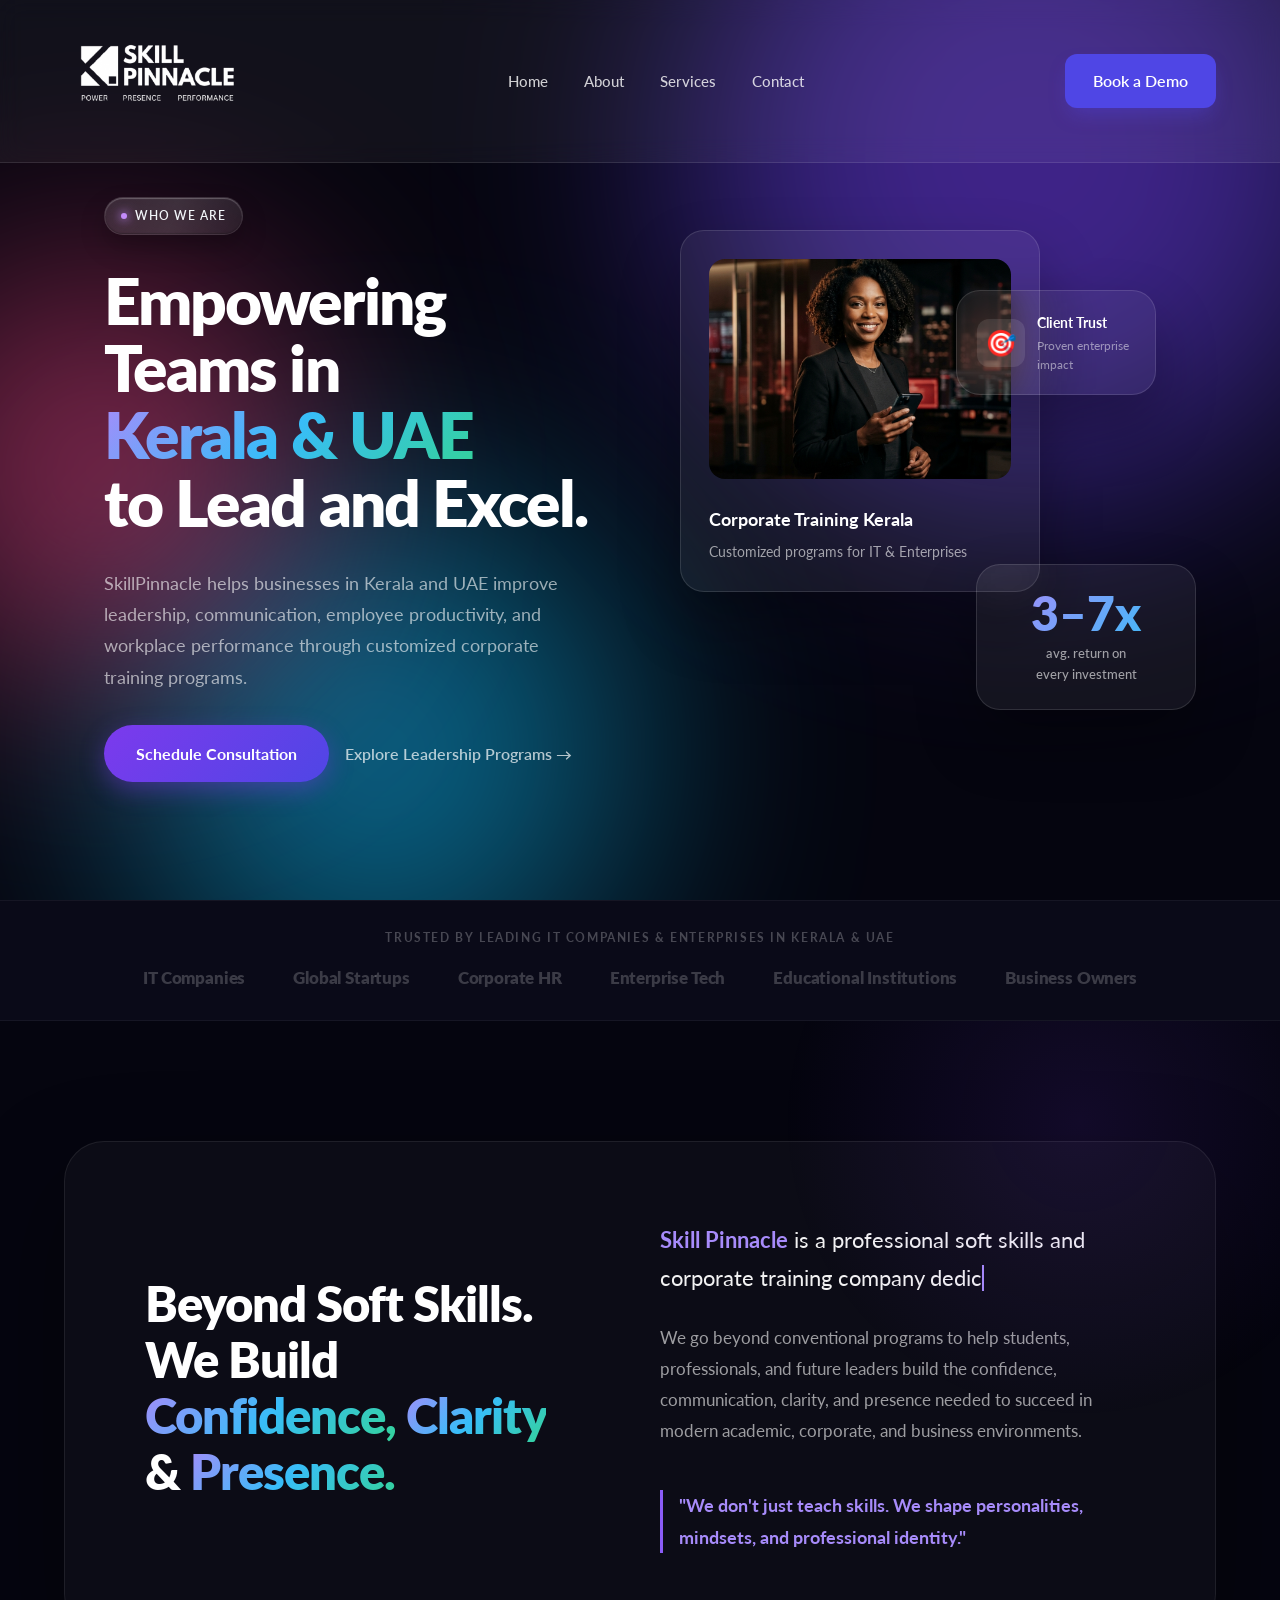
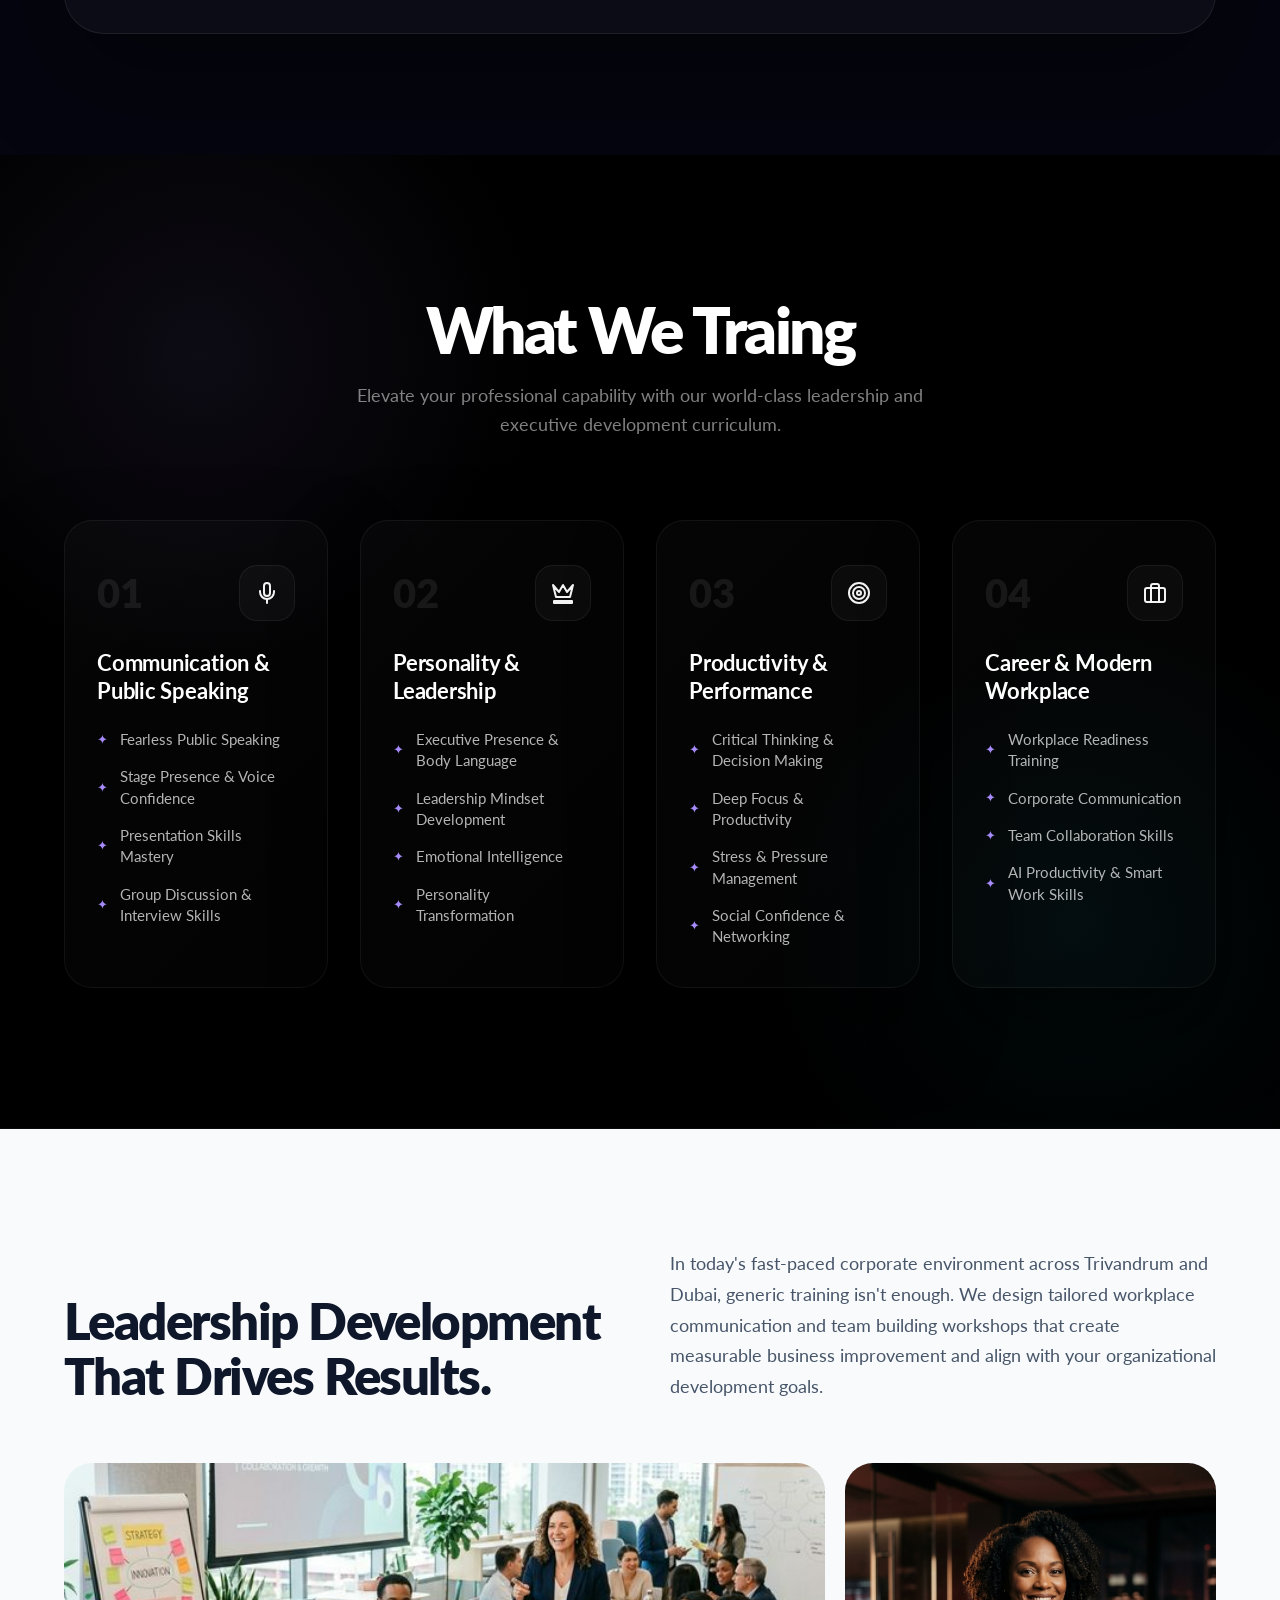
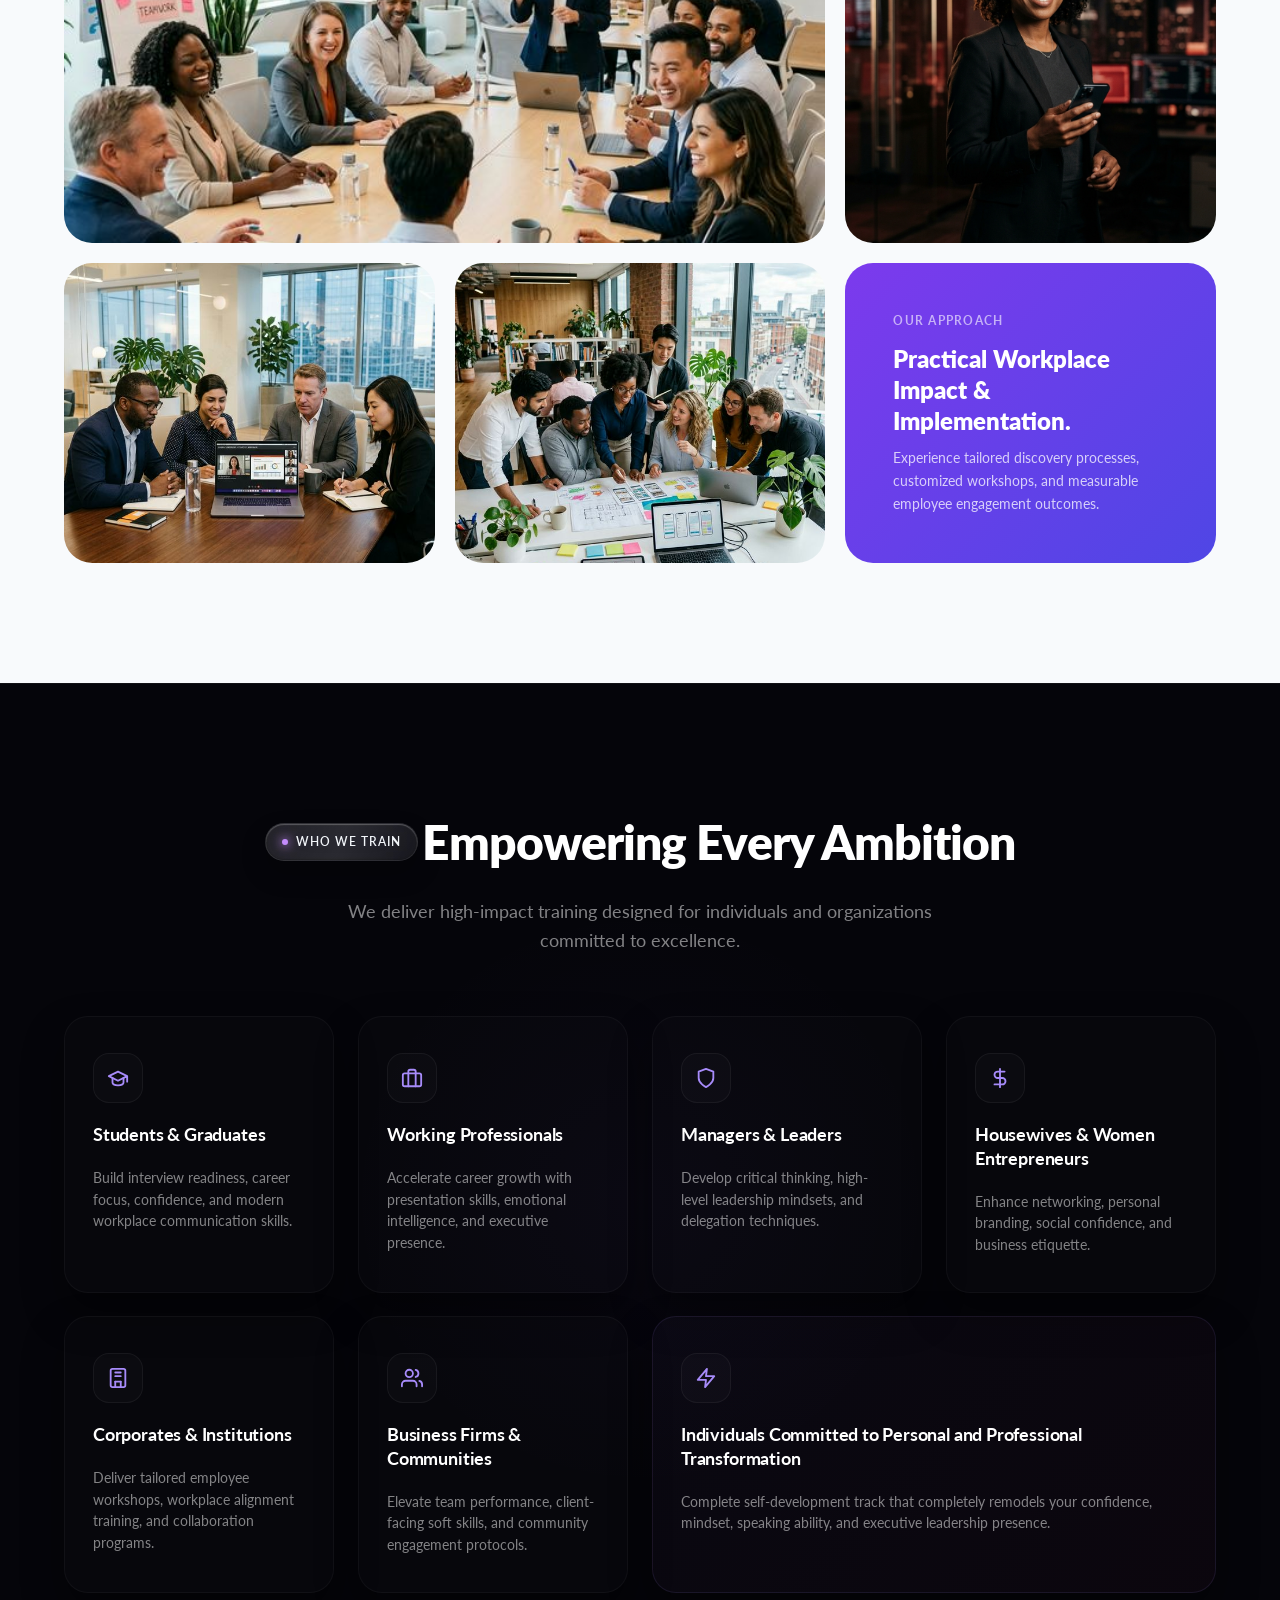
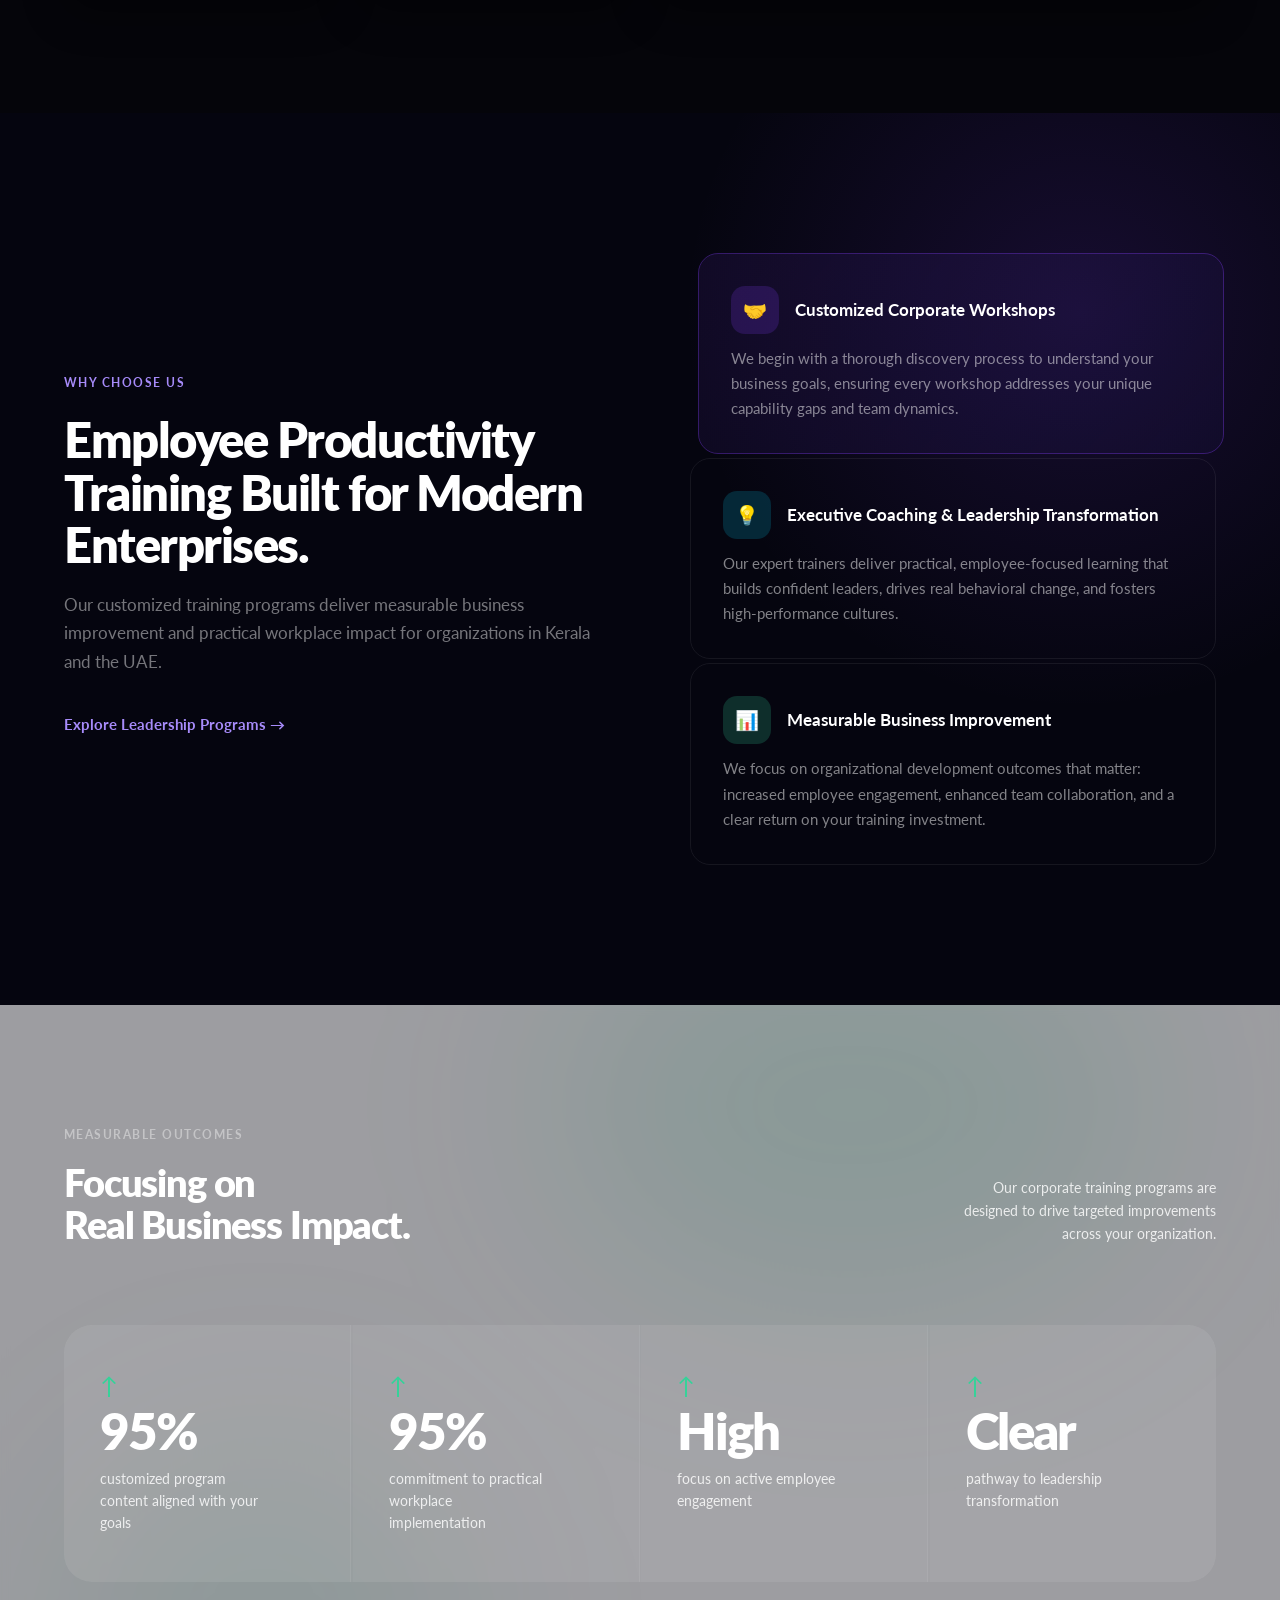
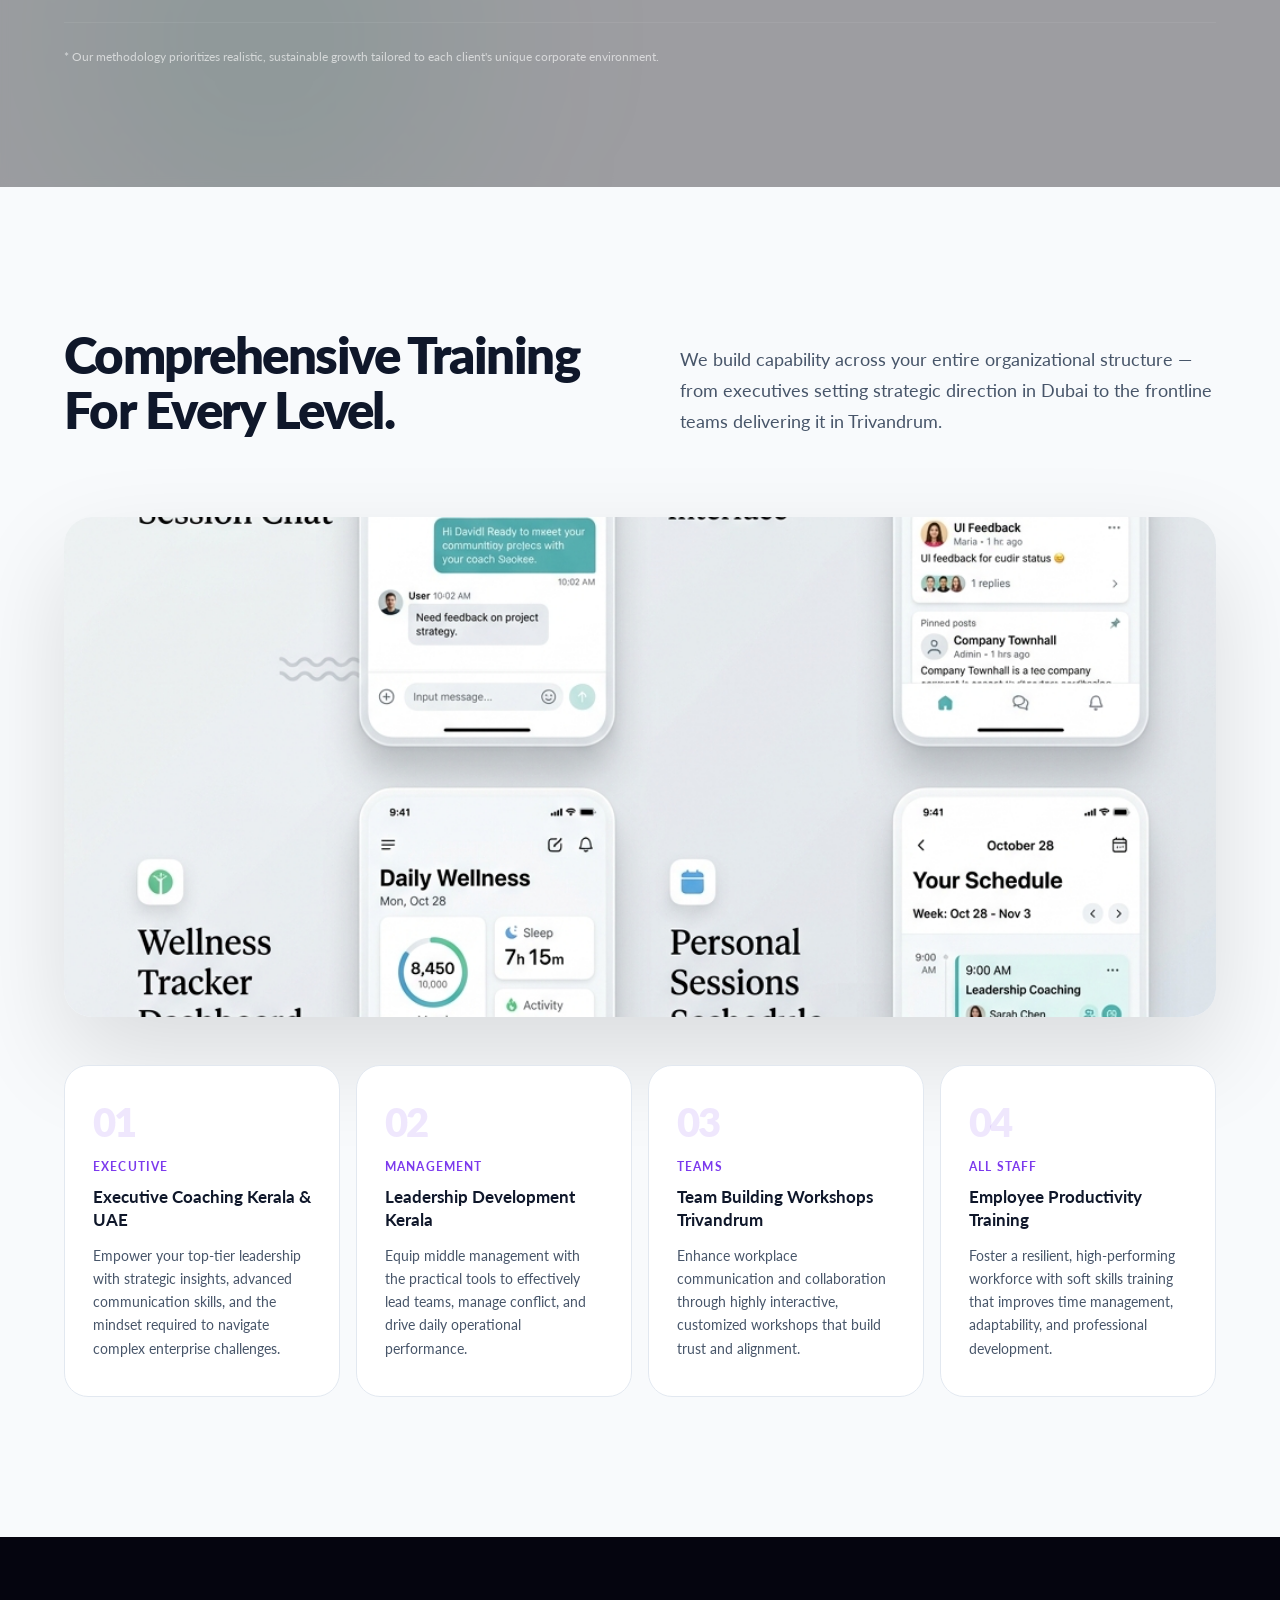
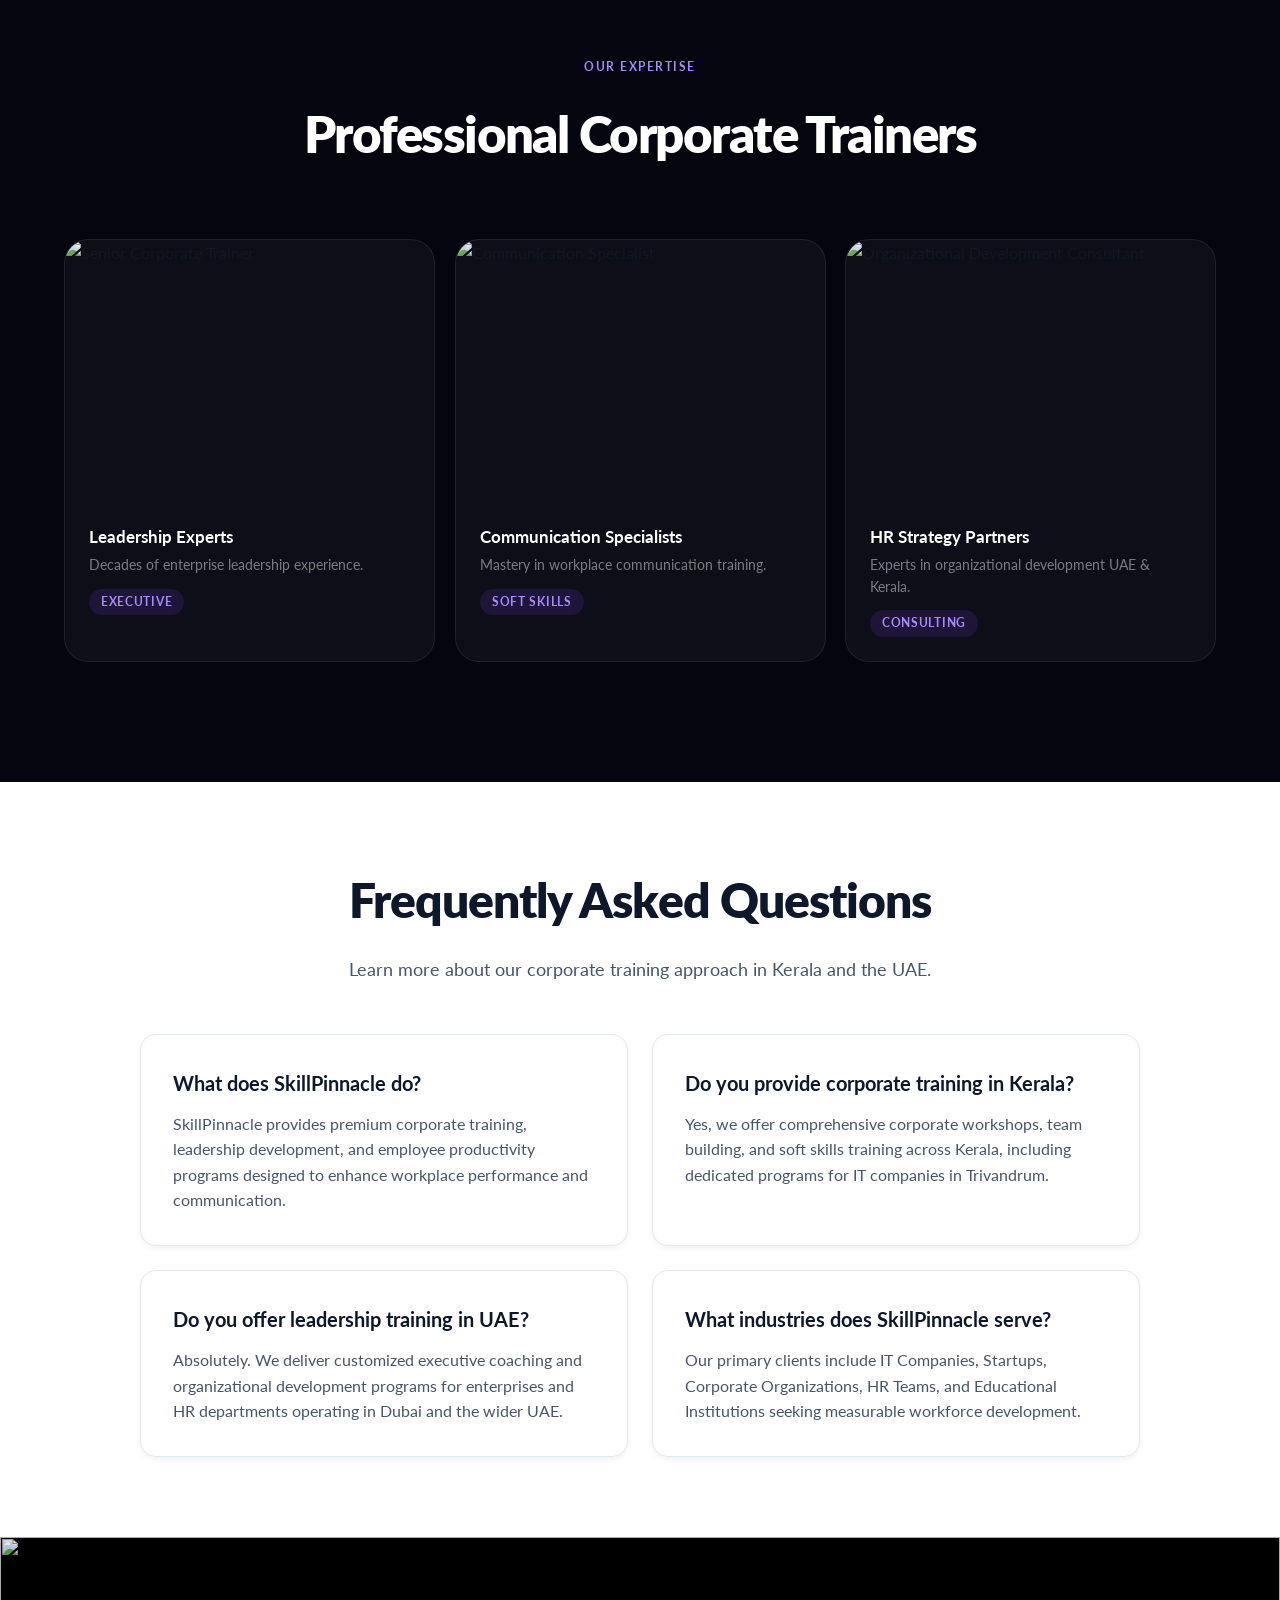
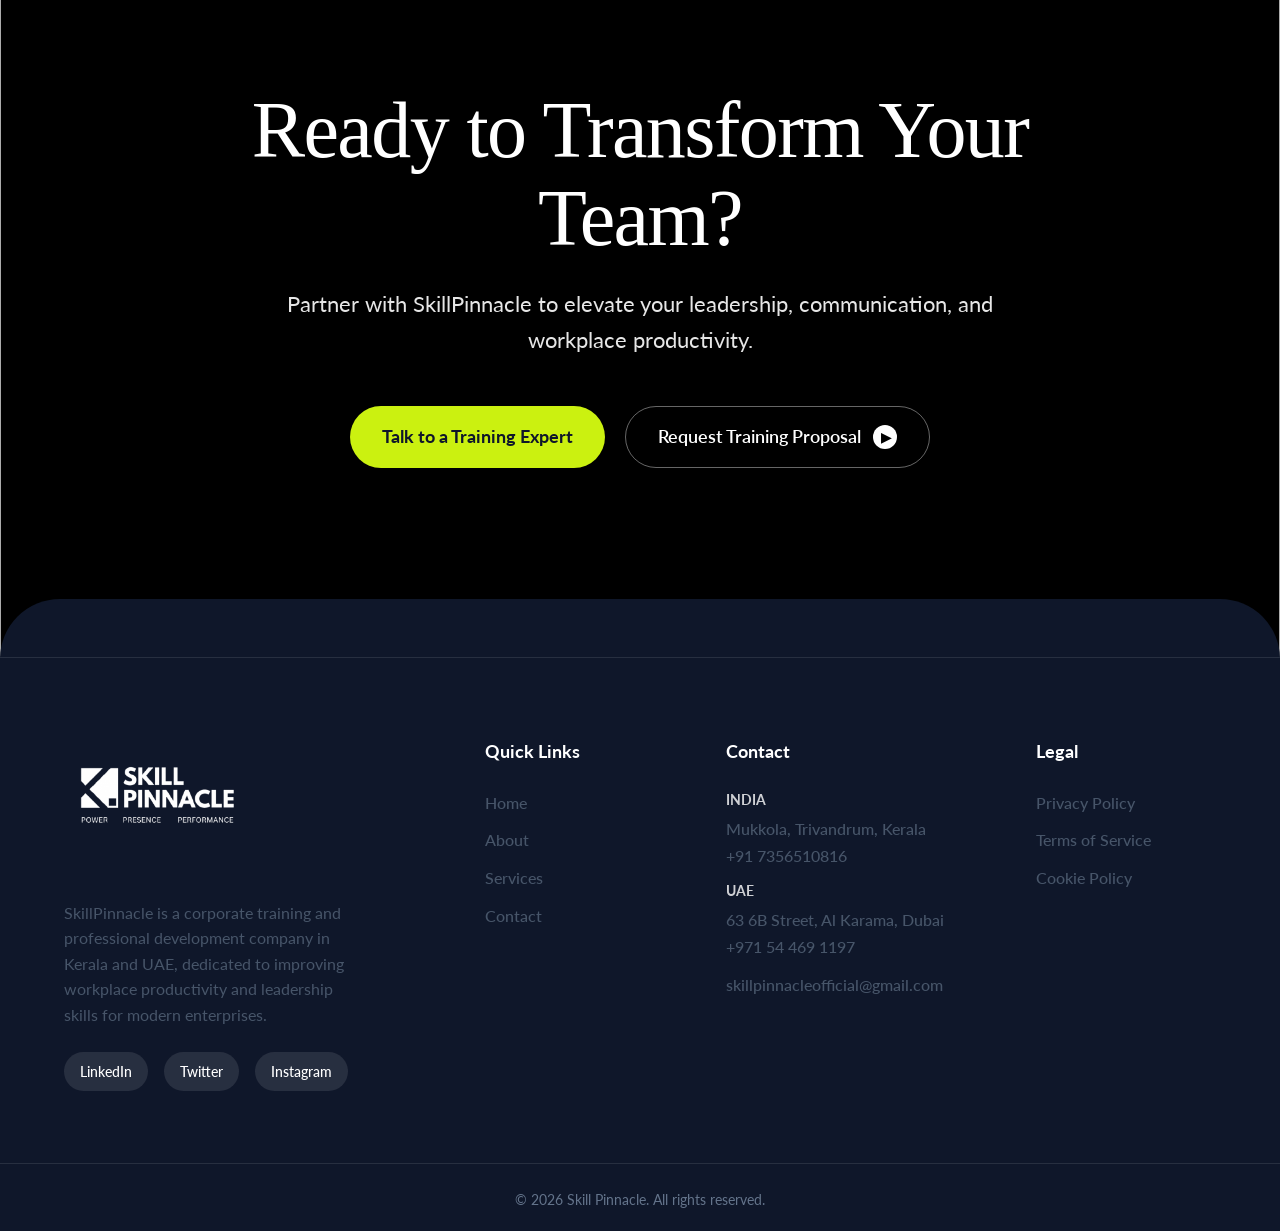
==== commit 5f9e2f45: "new update 0.001 new update" ====
--- a/about.html
+++ b/about.html
@@ -10,7 +10,7 @@
     <link rel="canonical" href="https://skillpinnacle.com/about.html">
     <link rel="stylesheet" href="style.css">
     <link rel="stylesheet" href="about.css">
-    <link href="https://fonts.googleapis.com/css2?family=Plus+Jakarta+Sans:wght@400;500;600;700;800&display=swap" rel="stylesheet">
+    <link href="https://fonts.googleapis.com/css2?family=Lato:wght@300;400;700;900&display=swap" rel="stylesheet">
 </head>
 <body>
 
@@ -24,12 +24,12 @@
             <a href="about.html">About</a>
             <a href="services.html">Services</a>
             <a href="contact.html">Contact</a>
-            <a href="booking.html" class="nav-mobile-cta">Book a Team Workshop</a>
+            <a href="booking.html" class="nav-mobile-cta">Book a Demo</a>
         </nav>
         <div class="cta-buttons">
-            <a href="booking.html" class="btn btn-primary">Book a Team Workshop</a>
+            <a href="booking.html" class="btn btn-primary">Book a Demo</a>
         </div>
-        <button class="mobile-menu-btn">
+        <button class="mobile-menu-btn" aria-label="Toggle navigation menu">
             <span></span><span></span><span></span>
         </button>
     </header>
@@ -59,7 +59,7 @@
                         SkillPinnacle helps businesses in Kerala and UAE improve leadership, communication, employee productivity, and workplace performance through customized corporate training programs.
                     </p>
                     <div class="ab-hero-actions">
-                        <a href="booking.html" class="ab-btn-primary">Schedule Corporate Consultation</a>
+                        <a href="booking.html" class="ab-btn-primary">Schedule Consultation</a>
                         <a href="services.html" class="ab-btn-ghost">Explore Leadership Programs →</a>
                     </div>
                 </div>
@@ -112,10 +112,7 @@
             <div class="ab-brand-inner max-w fade-up animate">
                 <div class="ab-brand-panel">
                     <div class="ab-brand-left">
-                        <div class="ab-pill-badge">
-                            <span class="ab-pill-dot"></span>
-                            OUR IDENTITY
-                        </div>
+
                         <h2 class="ab-brand-headline">
                             Beyond Soft Skills.<br>
                             We Build <span class="ab-gradient-word">Confidence,</span> <span class="ab-gradient-word">Clarity</span> & <span class="ab-gradient-word">Presence.</span>
@@ -141,11 +138,8 @@
             <div class="ab-teach-glow-2"></div>
             <div class="max-w relative-z">
                 <div class="text-center mb-section">
-                    <div class="ab-pill-badge" style="background: rgba(255, 255, 255, 0.05); border: 1px solid rgba(255, 255, 255, 0.1); color: #cbd5e1; margin-bottom: 20px;">
-                        <span class="ab-pill-dot" style="background: #a78bfa;"></span>
-                        OUR CURRICULUM
-                    </div>
-                    <h2 class="teach-heading">What We Teach</h2>
+
+                    <h2 class="teach-heading">What We Traing</h2>
                     <p class="subtitle" style="color: rgba(255, 255, 255, 0.5); max-width: 600px; margin: 16px auto 0; font-size: 1.15rem; font-weight: 400;">Elevate your professional capability with our world-class leadership and executive development curriculum.</p>
                 </div>
 
@@ -651,7 +645,7 @@
                 <a href="index.html" class="logo">
                     <img src="assets/logonew1.png" alt="Skill Pinnacle" class="logo-img">
                 </a>
-                <p>SkillPinnacle is a premium corporate training and professional development company in Kerala and UAE, dedicated to improving workplace productivity and leadership skills for modern enterprises.</p>
+                <p>SkillPinnacle is a corporate training and professional development company in Kerala and UAE, dedicated to improving workplace productivity and leadership skills for modern enterprises.</p>
                 <div class="social-links">
                     <a href="#">LinkedIn</a>
                     <a href="#">Twitter</a>
@@ -659,18 +653,25 @@
                 </div>
             </div>
             <div class="footer-col">
-                <h4>Programs</h4>
-                <a href="#">Executive Leadership</a>
-                <a href="#">Team Communication</a>
-                <a href="#">Conflict Resolution</a>
-                <a href="#">Wellness Challenges</a>
-            </div>
-            <div class="footer-col">
-                <h4>Company</h4>
-                <a href="about.html">About Us</a>
-                <a href="#">Careers</a>
-                <a href="#">Press</a>
+                <h4>Quick Links</h4>
+                <a href="index.html">Home</a>
+                <a href="about.html">About</a>
+                <a href="services.html">Services</a>
                 <a href="contact.html">Contact</a>
+            </div>
+            <div class="footer-col" style="min-width: 250px;">
+                <h4>Contact</h4>
+                <div style="margin-bottom: 12px;">
+                    <strong style="color: white; font-size: 0.85rem; text-transform: uppercase; display: block; margin-bottom: 4px; opacity: 0.8;">India</strong>
+                    <a href="#" style="display: block; margin-bottom: 2px;">Mukkola, Trivandrum, Kerala</a>
+                    <a href="tel:+917356510816" style="display: block;">+91 7356510816</a>
+                </div>
+                <div style="margin-bottom: 12px;">
+                    <strong style="color: white; font-size: 0.85rem; text-transform: uppercase; display: block; margin-bottom: 4px; opacity: 0.8;">UAE</strong>
+                    <a href="#" style="display: block; margin-bottom: 2px;">63 6B Street, Al Karama, Dubai</a>
+                    <a href="tel:+971544691197" style="display: block;">+971 54 469 1197</a>
+                </div>
+                <a href="mailto:skillpinnacleofficial@gmail.com">skillpinnacleofficial@gmail.com</a>
             </div>
             <div class="footer-col">
                 <h4>Legal</h4>
--- a/style.css
+++ b/style.css
@@ -11,7 +11,7 @@
     --text-dark: #0F172A;
     --text-gray: #475569;
     --border: #E2E8F0;
-    --font: 'Plus Jakarta Sans', sans-serif;
+    --font: 'Lato', sans-serif;
 
     /* Static Theme Colors (Day Mode) */
     color-scheme: light;
@@ -23,7 +23,7 @@
     --border-color: var(--border);
     --glass-bg: rgba(255, 255, 255, 0.6);
     --glass-border: rgba(255, 255, 255, 0.9);
-    --header-scrolled-bg: rgba(255, 255, 255, 0.85);
+    --header-scrolled-bg: rgba(5, 5, 15, 0.85);
     --input-bg: rgba(255, 255, 255, 0.9);
 }
 
@@ -74,7 +74,7 @@
     display: flex; 
     justify-content: space-between; 
     align-items: center;
-    padding: 24px 5%; 
+    padding: 16px 5%; /* Compact padding for smaller navbar */
     background: rgba(255, 255, 255, 0.05); /* Very subtle white for glass look */
     backdrop-filter: blur(12px); 
     -webkit-backdrop-filter: blur(12px);
@@ -83,10 +83,12 @@
 }
 
 .sticky-header.scrolled { 
-    padding: 16px 5%; 
-    background: var(--header-scrolled-bg); 
-    border-bottom: 1px solid var(--border-color);
-    box-shadow: 0 4px 20px rgba(0, 0, 0, 0.1);
+    padding: 10px 5%; /* Ultra compact padding when scrolled */
+    background: rgba(5, 5, 15, 0.7); /* Translucent premium dark glass background */
+    backdrop-filter: blur(16px); 
+    -webkit-backdrop-filter: blur(16px);
+    border-bottom: 1px solid rgba(255, 255, 255, 0.08); /* Subtle glass border */
+    box-shadow: 0 4px 24px rgba(0, 0, 0, 0.15);
 }
 
 .logo { 
@@ -100,43 +102,40 @@
     transition: all 0.3s ease;
 }
 .logo-img {
-    height: 85px; /* Large for Desktop */
+    height: 130px; /* Perfectly balanced for compact navbar */
     width: auto;
     transition: all 0.3s ease;
-}
-
-/* On Hero (Transparent Header) */
-.sticky-header:not(.scrolled) .logo-img {
-    filter: brightness(0) invert(1); /* Force white for dark hero */
+    filter: brightness(0) invert(1) !important; /* White logo when loaded */
 }
 
 /* On Scroll (Desktop) */
-.sticky-header.scrolled .logo { color: var(--text-main); }
+.sticky-header.scrolled .logo { color: white; }
 .sticky-header.scrolled .logo-img {
-    filter: none; 
-    height: 60px; 
+    height: 90px; 
+    filter: none !important; /* Original logo color when scrolled */
 }
 
 /* Mobile Adjustments (User liked the previous size for mobile) */
 @media (max-width: 768px) {
     .logo-img {
-        height: 55px; /* Preserved size for mobile */
+        height: 85px; /* Preserved size for mobile */
     }
     .sticky-header.scrolled .logo-img {
-        height: 45px;
+        height: 65px;
+        filter: none !important; /* Original logo color when scrolled */
     }
 }
 
 .main-nav a { 
-    margin: 0 24px; 
+    margin: 0 16px; /* Slightly tighter spacing */
     font-weight: 500; 
     color: rgba(255, 255, 255, 0.8); /* Light grey white on hero */
     transition: color 0.3s; 
-    font-size: 1rem; 
-}
-.sticky-header.scrolled .main-nav a { color: var(--text-muted); }
+    font-size: 0.95rem; /* Slightly smaller font size */
+}
+.sticky-header.scrolled .main-nav a { color: rgba(255, 255, 255, 0.7); }
 .main-nav a:hover { color: white; }
-.sticky-header.scrolled .main-nav a:hover { color: var(--primary); }
+.sticky-header.scrolled .main-nav a:hover { color: #c4b5fd; }
 
 /* ------------------------------------- */
 /*  STATIC 2-COLUMN HERO (header.mp4)    */
@@ -1615,7 +1614,7 @@
 .pillar-num {
     font-size: 2.5rem;
     font-weight: 800;
-    font-family: 'Plus Jakarta Sans', sans-serif;
+    font-family: 'Lato', sans-serif;
     color: rgba(255, 255, 255, 0.08);
     transition: all 0.5s cubic-bezier(0.16, 1, 0.3, 1);
 }
@@ -1713,8 +1712,8 @@
     transition: all 0.3s ease;
 }
 .mobile-menu-btn span:last-child { margin-bottom: 0; }
-.sticky-header.scrolled .mobile-menu-btn span { background: var(--text-main); }
-.sticky-header.scrolled .mobile-menu-btn { color: var(--text-main); }
+.sticky-header.scrolled .mobile-menu-btn span { background: white; }
+.sticky-header.scrolled .mobile-menu-btn { color: white; }
 .nav-mobile-cta {
     display: none; /* Hidden on desktop */
 }
@@ -1737,7 +1736,7 @@
 }
 
 @media (max-width: 768px) {
-    .sticky-header { padding: 16px 5%; justify-content: space-between; align-items: center; }
+    .sticky-header { padding: 16px 5%; justify-content: space-between; align-items: center; position: relative; }
     
     .mobile-menu-btn { display: block; order: 2; }
     .cta-buttons { display: none; } 
@@ -1749,24 +1748,29 @@
         top: 100%;
         left: 0;
         width: 100%;
-        background: rgba(5, 5, 15, 0.95);
-        backdrop-filter: blur(20px);
-        -webkit-backdrop-filter: blur(20px);
+        background: rgba(10, 10, 20, 0.98); /* Solid dark glassmorphic menu */
+        backdrop-filter: blur(25px);
+        -webkit-backdrop-filter: blur(25px);
         padding: 0;
-        border-bottom: 1px solid rgba(255,255,255,0.1);
+        border-bottom: 1px solid rgba(255, 255, 255, 0.1);
         transform: translateY(-10px);
         opacity: 0;
         pointer-events: none;
-        transition: all 0.3s cubic-bezier(0.165,0.84,0.44,1);
-        z-index: 99;
+        transition: all 0.3s cubic-bezier(0.165, 0.84, 0.44, 1);
+        z-index: 9999;
+        box-shadow: 0 20px 40px rgba(0,0,0,0.4);
     }
     
-    .sticky-header.scrolled .main-nav { background: white; border-bottom: 1px solid rgba(0,0,0,0.1); }
+    /* Keep mobile nav dark and translucent always, even on scroll */
+    .sticky-header.scrolled .main-nav { 
+        background: rgba(10, 10, 20, 0.98); 
+        border-bottom: 1px solid rgba(255, 255, 255, 0.1); 
+    }
     
     .main-nav a {
-        color: white !important; /* Force color on mobile dark bg */
+        color: rgba(255, 255, 255, 0.9) !important; /* Force high contrast white links on mobile dark bg */
         padding: 20px 5%;
-        border-bottom: 1px solid rgba(255,255,255,0.05);
+        border-bottom: 1px solid rgba(255, 255, 255, 0.05);
         width: 100%;
         text-align: left;
         font-size: 1.1rem;
@@ -1775,9 +1779,10 @@
         transition: all 0.3s ease;
     }
     
+    /* Keep mobile links and mobile CTA high-contrast always, even on scroll */
     .sticky-header.scrolled .main-nav a { 
-        color: #05050f !important; 
-        border-bottom: 1px solid rgba(0,0,0,0.05);
+        color: rgba(255, 255, 255, 0.9) !important; 
+        border-bottom: 1px solid rgba(255, 255, 255, 0.05);
     }
     
     .main-nav.active {
@@ -1834,6 +1839,103 @@
     
     .ref-pill { padding: 12px 20px; font-size: 0.9rem; }
     .mb-section h2 { font-size: 2.2rem !important; }
+
+    /* Flawless Mobile Responsiveness & Overflow Prevention */
+    .h-compound-stage { 
+        transform: scale(0.6) !important; 
+        margin-left: 0 !important; 
+        width: 100% !important; 
+        height: 360px !important;
+        justify-content: center !important;
+        overflow: hidden;
+    }
+    .h-tablet-mockup { 
+        width: 100% !important; 
+        max-width: 440px !important; 
+        height: 280px !important; 
+        position: relative !important;
+        right: auto !important;
+    }
+    .h-phone-mockup { 
+        width: 120px !important; 
+        height: 260px !important; 
+        right: 15% !important; 
+        bottom: -20px !important; 
+    }
+
+    .feature-visuals { 
+        height: auto !important; 
+        display: flex !important;
+        flex-direction: column !important;
+        gap: 20px !important;
+        margin-top: 40px;
+    }
+    .f-img { 
+        position: static !important; 
+        width: 100% !important; 
+        height: auto !important; 
+        max-height: 320px !important;
+        border-radius: 16px !important;
+    }
+    .secondary-img { 
+        border: none !important; 
+        margin-left: 0 !important;
+    }
+    .glass-badge { 
+        position: static !important; 
+        width: fit-content !important; 
+        margin: 10px auto 0 !important; 
+        padding: 12px 20px !important;
+        font-size: 0.95rem !important;
+    }
+
+    .glass-tl-card {
+        padding: 24px 20px 24px 60px !important;
+    }
+    .teal-dot {
+        left: 15px !important;
+        top: 30px !important;
+    }
+    
+    .glass-container {
+        min-height: 420px !important;
+        padding-bottom: 40px !important;
+    }
+    .fan-profile-wrapper {
+        height: 220px !important;
+        bottom: 60px !important;
+    }
+    .opm2-prof {
+        width: 150px !important;
+        height: 200px !important;
+        border-radius: 20px !important;
+    }
+    .prof-overlay {
+        padding: 20px 10px 10px 10px !important;
+    }
+    .prof-overlay h4 {
+        font-size: 0.8rem !important;
+    }
+    .prof-overlay p {
+        font-size: 0.7rem !important;
+    }
+    .expand-cue {
+        font-size: 0.65rem !important;
+        padding: 4px 8px !important;
+        top: 10px !important;
+        right: 10px !important;
+    }
+    .sandbox-footer {
+        padding: 8px 16px !important;
+        border-radius: 20px !important;
+    }
+    .sb-logo {
+        font-size: 0.9rem !important;
+    }
+    .btn-discover {
+        padding: 6px 16px !important;
+        font-size: 0.8rem !important;
+    }
 }
 
 /* ====== PREMIUM TYPEWRITER ANIMATION ====== */
@@ -2136,3 +2238,461 @@
     }
 }
 
+/* ====== FOUR PILLARS & EIGHTEEN TRANSFORMATIONS ====== */
+.pillars-section {
+    padding: 120px 0;
+    background: var(--bg-surface); /* light off-white/gray background like #F8FAFC */
+    position: relative;
+    overflow: hidden;
+    border-bottom: 1px solid var(--border-color);
+}
+
+.pillars-section .ab-pill-badge {
+    color: #475569 !important;
+    background: rgba(79, 70, 229, 0.06) !important;
+    border: 1px solid rgba(79, 70, 229, 0.15) !important;
+    box-shadow: 0 4px 12px rgba(15, 23, 42, 0.03) !important;
+    text-shadow: none !important;
+}
+
+.pillars-section .ab-pill-badge .ab-pill-dot {
+    background: #475569 !important;
+    box-shadow: none !important;
+    animation: none !important;
+}
+
+.pillars-main-title {
+    font-size: clamp(2.5rem, 5vw, 4rem);
+    font-weight: 800;
+    color: var(--text-dark);
+    letter-spacing: -0.03em;
+    line-height: 1.15;
+}
+
+.pillars-grid {
+    display: grid;
+    grid-template-columns: repeat(4, 1fr);
+    gap: 30px;
+    margin-top: 60px;
+    position: relative;
+    z-index: 2;
+}
+
+.pillar-card {
+    background: var(--bg-card); /* clean white #FFFFFF */
+    border: 1px solid rgba(226, 232, 240, 0.8);
+    border-radius: 24px;
+    padding: 40px 32px;
+    display: flex;
+    flex-direction: column;
+    gap: 28px;
+    transition: transform 0.6s cubic-bezier(0.16, 1, 0.3, 1), box-shadow 0.6s cubic-bezier(0.16, 1, 0.3, 1), border-color 0.6s cubic-bezier(0.16, 1, 0.3, 1);
+    box-shadow: 0 10px 30px rgba(15, 23, 42, 0.04), 0 1px 3px rgba(15, 23, 42, 0.02);
+    transform-style: preserve-3d;
+    perspective: 1000px;
+}
+
+.pillar-card:hover {
+    transform: translateY(-8px);
+    box-shadow: 0 30px 60px rgba(79, 70, 229, 0.08), 0 2px 8px rgba(79, 70, 229, 0.04);
+    border-color: rgba(79, 70, 229, 0.2);
+}
+
+.pillar-card-header {
+    display: flex;
+    flex-direction: column;
+    gap: 16px;
+    transform-style: preserve-3d;
+}
+
+.pillar-card-num {
+    font-size: 1.5rem;
+    font-weight: 800;
+    color: var(--primary);
+    background: rgba(79, 70, 229, 0.06);
+    width: 48px;
+    height: 48px;
+    display: inline-flex;
+    align-items: center;
+    justify-content: center;
+    border-radius: 14px;
+    letter-spacing: -0.01em;
+    transform: translateZ(35px);
+}
+
+.pillar-card h3 {
+    font-size: 1.25rem;
+    font-weight: 800;
+    color: var(--text-dark);
+    line-height: 1.4;
+    transform: translateZ(25px);
+}
+
+.pillar-list {
+    list-style: none;
+    padding: 0;
+    margin: 0;
+    display: flex;
+    flex-direction: column;
+    gap: 16px;
+    transform: translateZ(15px);
+}
+
+.pillar-list li {
+    font-size: 1rem;
+    color: var(--text-gray);
+    display: flex;
+    align-items: flex-start;
+    gap: 12px;
+    line-height: 1.4;
+}
+
+.pillar-check {
+    color: #10B981; /* Emerald green for active transformation checks */
+    background: rgba(16, 185, 129, 0.08);
+    width: 24px;
+    height: 24px;
+    border-radius: 50%;
+    display: inline-flex;
+    align-items: center;
+    justify-content: center;
+    flex-shrink: 0;
+    padding: 4px;
+    margin-top: 1px;
+}
+
+/* Responsive constraints */
+@media (max-width: 1024px) {
+    .pillars-grid {
+        grid-template-columns: repeat(2, 1fr);
+        gap: 24px;
+    }
+}
+
+@media (max-width: 640px) {
+    .pillars-grid {
+        grid-template-columns: 1fr;
+        gap: 20px;
+    }
+    .pillars-section {
+        padding: 80px 0;
+    }
+    .pillar-card {
+        padding: 32px 24px;
+    }
+}
+
+/* ====== WOMEN'S TRANSFORMATION SERIES ====== */
+.women-series-section {
+    background: radial-gradient(circle at 10% 0%, rgba(253, 186, 116, 0.35) 0%, transparent 45%), radial-gradient(circle at 90% 100%, rgba(20, 184, 166, 0.25) 0%, transparent 50%), #f8fafc;
+    padding: 140px 0;
+    position: relative;
+    overflow: hidden;
+    border-top: 1px solid var(--border-color);
+    border-bottom: 1px solid var(--border-color);
+}
+
+.women-series-glow-1 {
+    position: absolute;
+    width: 800px;
+    height: 800px;
+    border-radius: 50%;
+    background: radial-gradient(circle, rgba(212, 175, 55, 0.05) 0%, transparent 60%);
+    top: -200px;
+    left: -200px;
+    pointer-events: none;
+    z-index: 1;
+}
+
+.women-series-glow-2 {
+    position: absolute;
+    width: 800px;
+    height: 800px;
+    border-radius: 50%;
+    background: radial-gradient(circle, rgba(236, 72, 153, 0.04) 0%, transparent 60%);
+    bottom: -200px;
+    right: -200px;
+    pointer-events: none;
+    z-index: 1;
+}
+
+.women-series-badge {
+    display: inline-flex;
+    align-items: center;
+    gap: 8px;
+    padding: 6px 16px;
+    border-radius: 20px;
+    font-size: 0.85rem;
+    font-weight: 700;
+    letter-spacing: 0.05em;
+    text-transform: uppercase;
+    color: #a27b2c;
+    background: rgba(212, 175, 55, 0.06);
+    border: 1px solid rgba(212, 175, 55, 0.15);
+    margin-bottom: 24px;
+}
+
+.women-series-dot {
+    width: 6px;
+    height: 6px;
+    border-radius: 50%;
+    background: #D4AF37;
+    box-shadow: 0 0 8px #D4AF37;
+}
+
+.women-series-title {
+    font-size: clamp(2.2rem, 5vw, 3.8rem);
+    font-weight: 900;
+    color: var(--text-dark);
+    letter-spacing: -0.02em;
+    line-height: 1.15;
+    margin-bottom: 16px;
+    background: linear-gradient(135deg, #0f172a 30%, #a27b2c 100%);
+    -webkit-background-clip: text;
+    -webkit-text-fill-color: transparent;
+}
+
+.women-series-subtitle {
+    font-size: 1.25rem;
+    color: var(--text-gray);
+    max-width: 650px;
+    margin: 0 auto;
+    line-height: 1.6;
+}
+
+.women-series-blockquote-wrapper {
+    margin-top: 40px;
+    position: relative;
+    display: flex;
+    justify-content: center;
+}
+
+.women-series-blockquote {
+    font-size: clamp(1.1rem, 2vw, 1.45rem);
+    font-weight: 500;
+    font-style: italic;
+    color: #334155;
+    max-width: 750px;
+    line-height: 1.6;
+    padding: 0 20px;
+    border-left: 3px solid #D4AF37;
+    margin: 0;
+}
+
+/* Philosophy Section */
+.philosophy-grid {
+    display: grid;
+    grid-template-columns: repeat(3, 1fr);
+    gap: 32px;
+    margin-top: 80px;
+}
+
+.philosophy-card {
+    background: var(--bg-card); /* clean white #FFFFFF */
+    border: 1px solid rgba(226, 232, 240, 0.8);
+    border-radius: 28px;
+    padding: 48px 36px;
+    text-align: center;
+    transition: transform 0.6s cubic-bezier(0.16, 1, 0.3, 1), box-shadow 0.6s cubic-bezier(0.16, 1, 0.3, 1), border-color 0.6s cubic-bezier(0.16, 1, 0.3, 1);
+    box-shadow: 0 10px 30px rgba(15, 23, 42, 0.04), 0 1px 3px rgba(15, 23, 42, 0.02);
+    transform-style: preserve-3d;
+    perspective: 1000px;
+}
+
+.philosophy-card:hover {
+    transform: translateY(-8px);
+    background: var(--bg-card);
+    border-color: rgba(212, 175, 55, 0.3);
+    box-shadow: 0 30px 60px rgba(212, 175, 55, 0.08), 0 2px 8px rgba(212, 175, 55, 0.04);
+}
+
+.philosophy-icon {
+    width: 64px;
+    height: 64px;
+    background: rgba(212, 175, 55, 0.06);
+    border: 1px solid rgba(212, 175, 55, 0.15);
+    border-radius: 20px;
+    display: inline-flex;
+    align-items: center;
+    justify-content: center;
+    color: #B89020;
+    margin-bottom: 24px;
+    transition: all 0.5s ease;
+    transform: translateZ(35px);
+    transform-style: preserve-3d;
+}
+
+.philosophy-card:hover .philosophy-icon {
+    transform: scale(1.1) translateZ(35px);
+    background: rgba(212, 175, 55, 0.12);
+    color: #D4AF37;
+    box-shadow: 0 0 20px rgba(212, 175, 55, 0.15);
+}
+
+.philosophy-card h3 {
+    font-size: 1.5rem;
+    font-weight: 800;
+    color: var(--text-dark);
+    margin-bottom: 12px;
+    letter-spacing: 0.05em;
+    transform: translateZ(25px);
+}
+
+.philosophy-card p {
+    font-size: 1.05rem;
+    color: var(--text-gray);
+    line-height: 1.5;
+    transform: translateZ(15px);
+}
+
+.women-series-divider {
+    height: 1px;
+    background: linear-gradient(90deg, transparent, rgba(212, 175, 55, 0.15), transparent);
+    margin: 80px 0;
+}
+
+/* 15 Pillars */
+.pillars-15-section {
+    position: relative;
+}
+
+.pillars-15-title {
+    font-size: 2rem;
+    font-weight: 800;
+    color: var(--text-dark);
+    text-align: center;
+    margin-bottom: 48px;
+    letter-spacing: -0.01em;
+}
+
+.pillars-15-grid {
+    display: grid;
+    grid-template-columns: repeat(3, 1fr);
+    grid-gap: 20px;
+}
+
+.pillar-15-card {
+    background: var(--bg-card); /* clean white #FFFFFF */
+    border: 1px solid rgba(226, 232, 240, 0.8);
+    border-radius: 18px;
+    padding: 20px 24px;
+    display: flex;
+    align-items: center;
+    gap: 16px;
+    transition: all 0.4s cubic-bezier(0.16, 1, 0.3, 1);
+    box-shadow: 0 4px 12px rgba(15, 23, 42, 0.02);
+}
+
+.pillar-15-card:hover {
+    transform: translateY(-4px);
+    background: var(--bg-card);
+    border-color: rgba(212, 175, 55, 0.2);
+    box-shadow: 0 10px 25px rgba(212, 175, 55, 0.05), 0 2px 6px rgba(212, 175, 55, 0.02);
+}
+
+.pillar-15-card span {
+    font-size: 1rem;
+    font-weight: 600;
+    color: var(--text-gray);
+    line-height: 1.4;
+}
+
+.pillar-15-card:hover span {
+    color: var(--text-dark);
+}
+
+.pillar-15-check {
+    color: #D4AF37;
+    background: rgba(212, 175, 55, 0.08);
+    width: 24px;
+    height: 24px;
+    border-radius: 50%;
+    display: inline-flex;
+    align-items: center;
+    justify-content: center;
+    flex-shrink: 0;
+    padding: 6px;
+}
+
+.pillar-15-card:hover .pillar-15-check {
+    background: rgba(212, 175, 55, 0.15);
+    transform: scale(1.05);
+}
+
+/* Footer / CTA Area */
+.women-series-footer {
+    margin-top: 80px;
+}
+
+.women-series-footer-text {
+    font-size: 1.25rem;
+    font-weight: 700;
+    color: var(--text-dark);
+    margin-bottom: 28px;
+}
+
+.btn-gold {
+    background: linear-gradient(135deg, #D4AF37 0%, #B89020 100%);
+    color: #15080C;
+    box-shadow: 0 10px 25px -5px rgba(212, 175, 55, 0.3);
+    border: none;
+}
+
+.btn-gold:hover {
+    transform: translateY(-3px);
+    box-shadow: 0 20px 30px -5px rgba(212, 175, 55, 0.4), 0 8px 10px -6px rgba(212, 175, 55, 0.1);
+    color: #15080C;
+}
+
+/* Media Queries */
+@media (max-width: 1024px) {
+    .philosophy-grid {
+        grid-template-columns: 1fr;
+        gap: 24px;
+    }
+    .pillars-15-grid {
+        grid-template-columns: repeat(2, 1fr);
+    }
+    .women-series-section {
+        padding: 100px 0;
+    }
+}
+
+@media (max-width: 640px) {
+    .pillars-15-grid {
+        grid-template-columns: 1fr;
+        grid-gap: 16px;
+    }
+    .philosophy-card {
+        padding: 36px 24px;
+    }
+    .pillar-15-card {
+        padding: 16px 20px;
+    }
+    .women-series-title {
+        font-size: 2.2rem;
+    }
+    .women-series-blockquote {
+        font-size: 1.1rem;
+    }
+}
+
+/* Position the hero outside badge under the header logo on tablet, laptop, and desktop screens */
+.hero-outside-badge {
+    position: absolute !important;
+    top: 180px !important;
+    left: 5% !important;
+    z-index: 20 !important;
+    margin: 0 !important;
+}
+
+/* Graceful mobile fallback centered above the content grid */
+@media (max-width: 768px) {
+    .hero-outside-badge {
+        position: relative !important;
+        top: auto !important;
+        left: auto !important;
+        margin: 30px auto 10px !important;
+        display: inline-flex !important;
+    }
+}
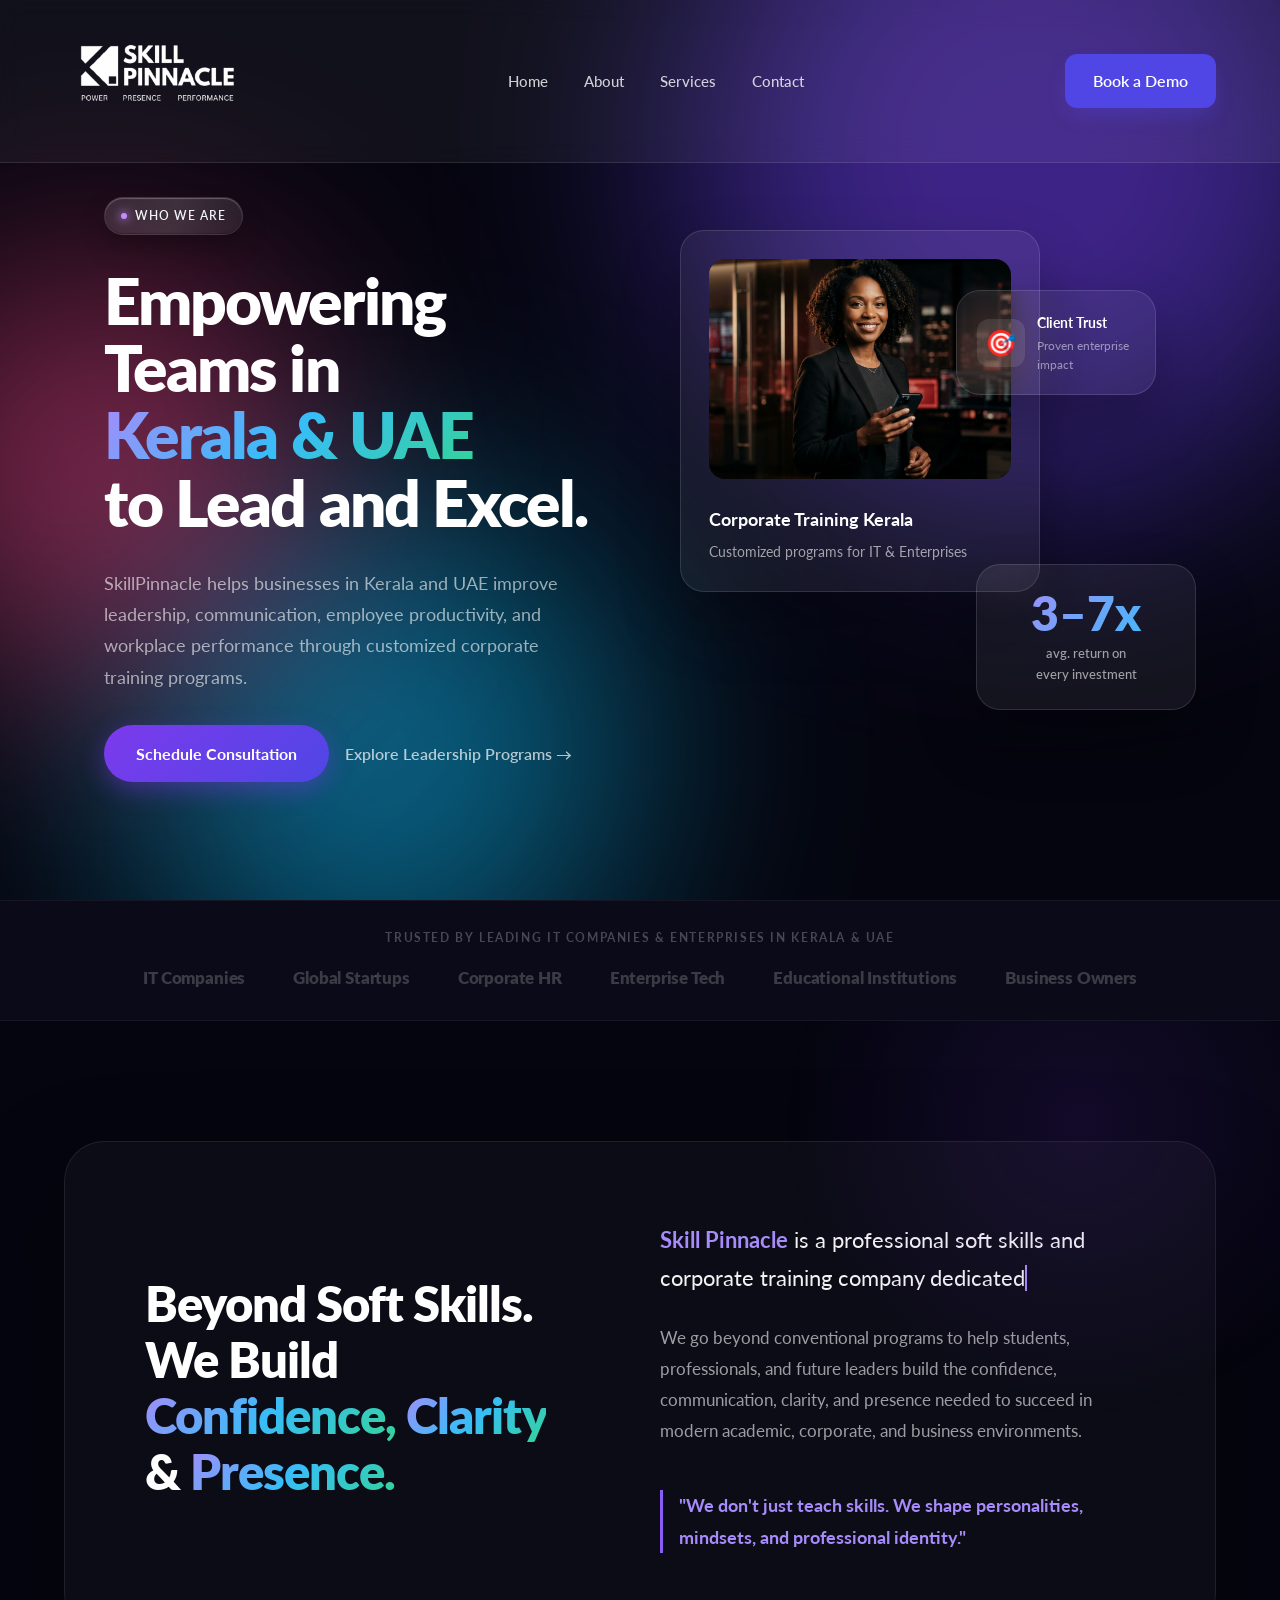
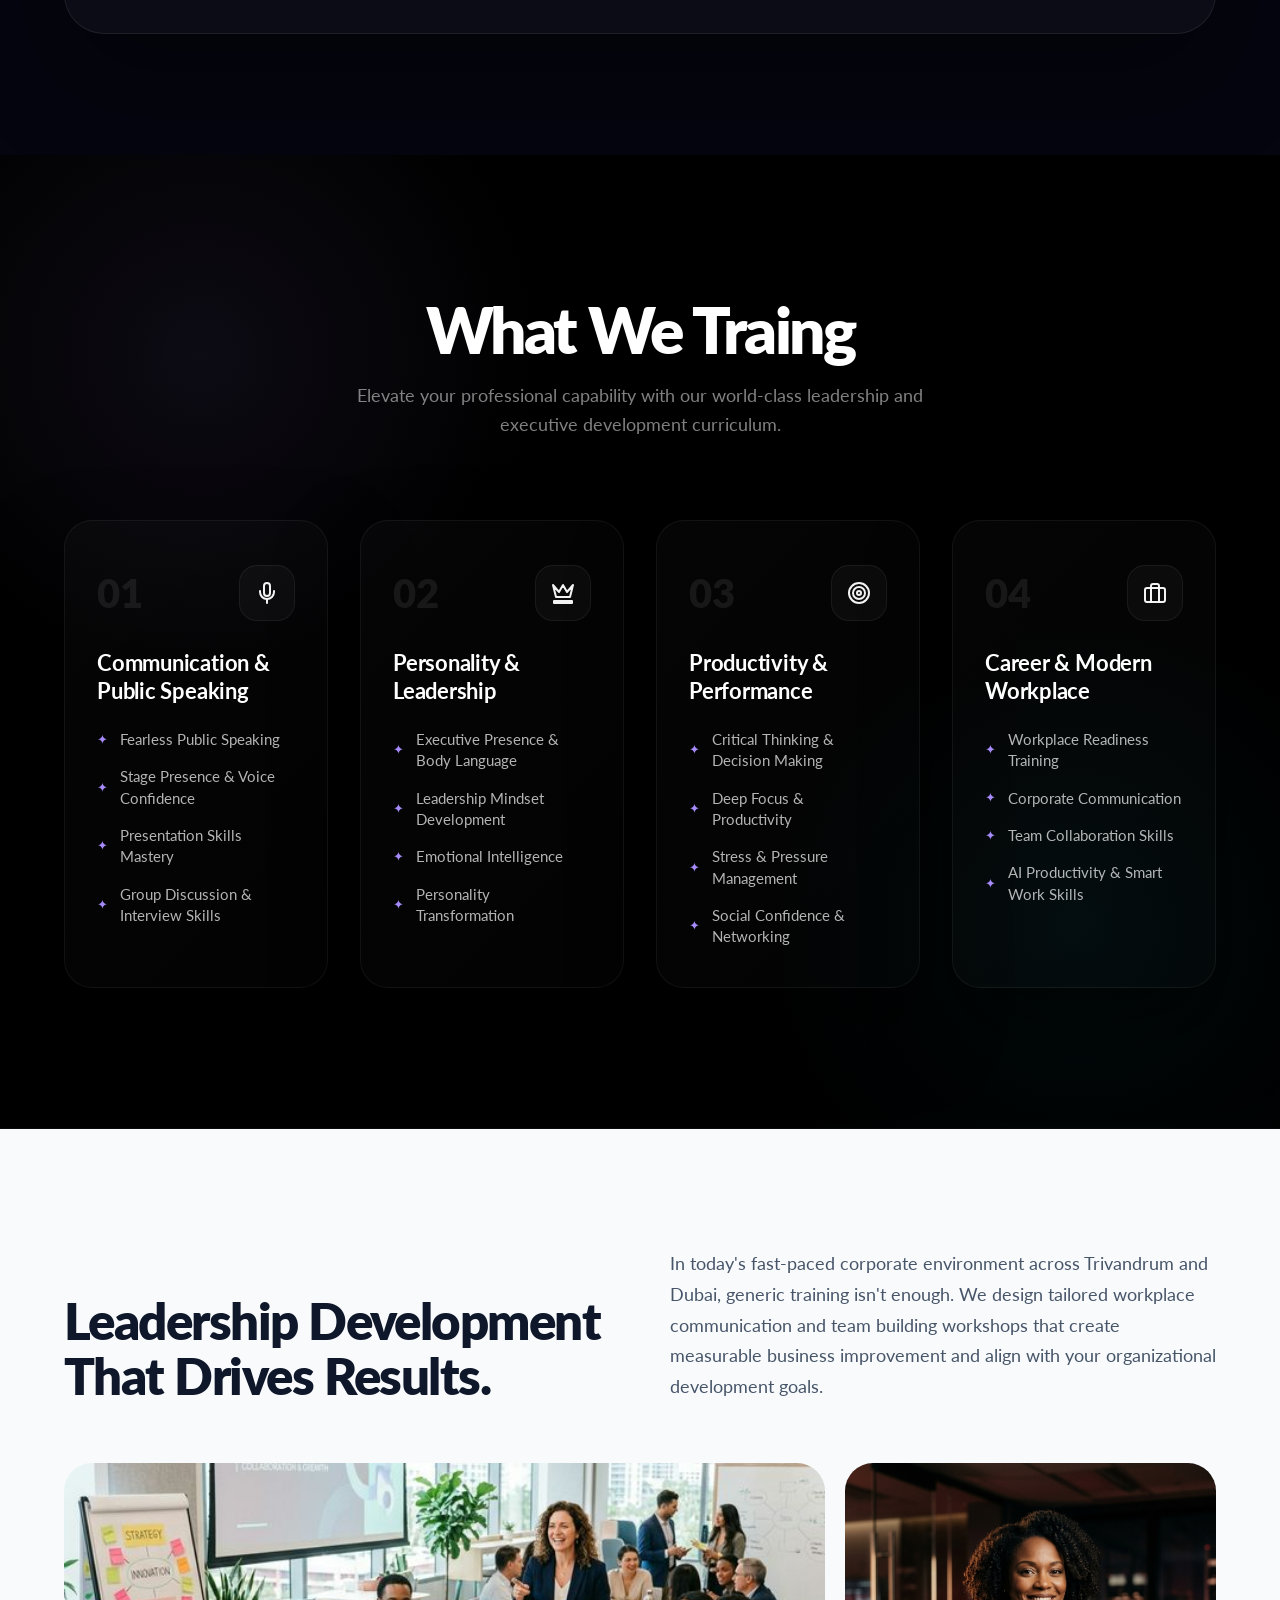
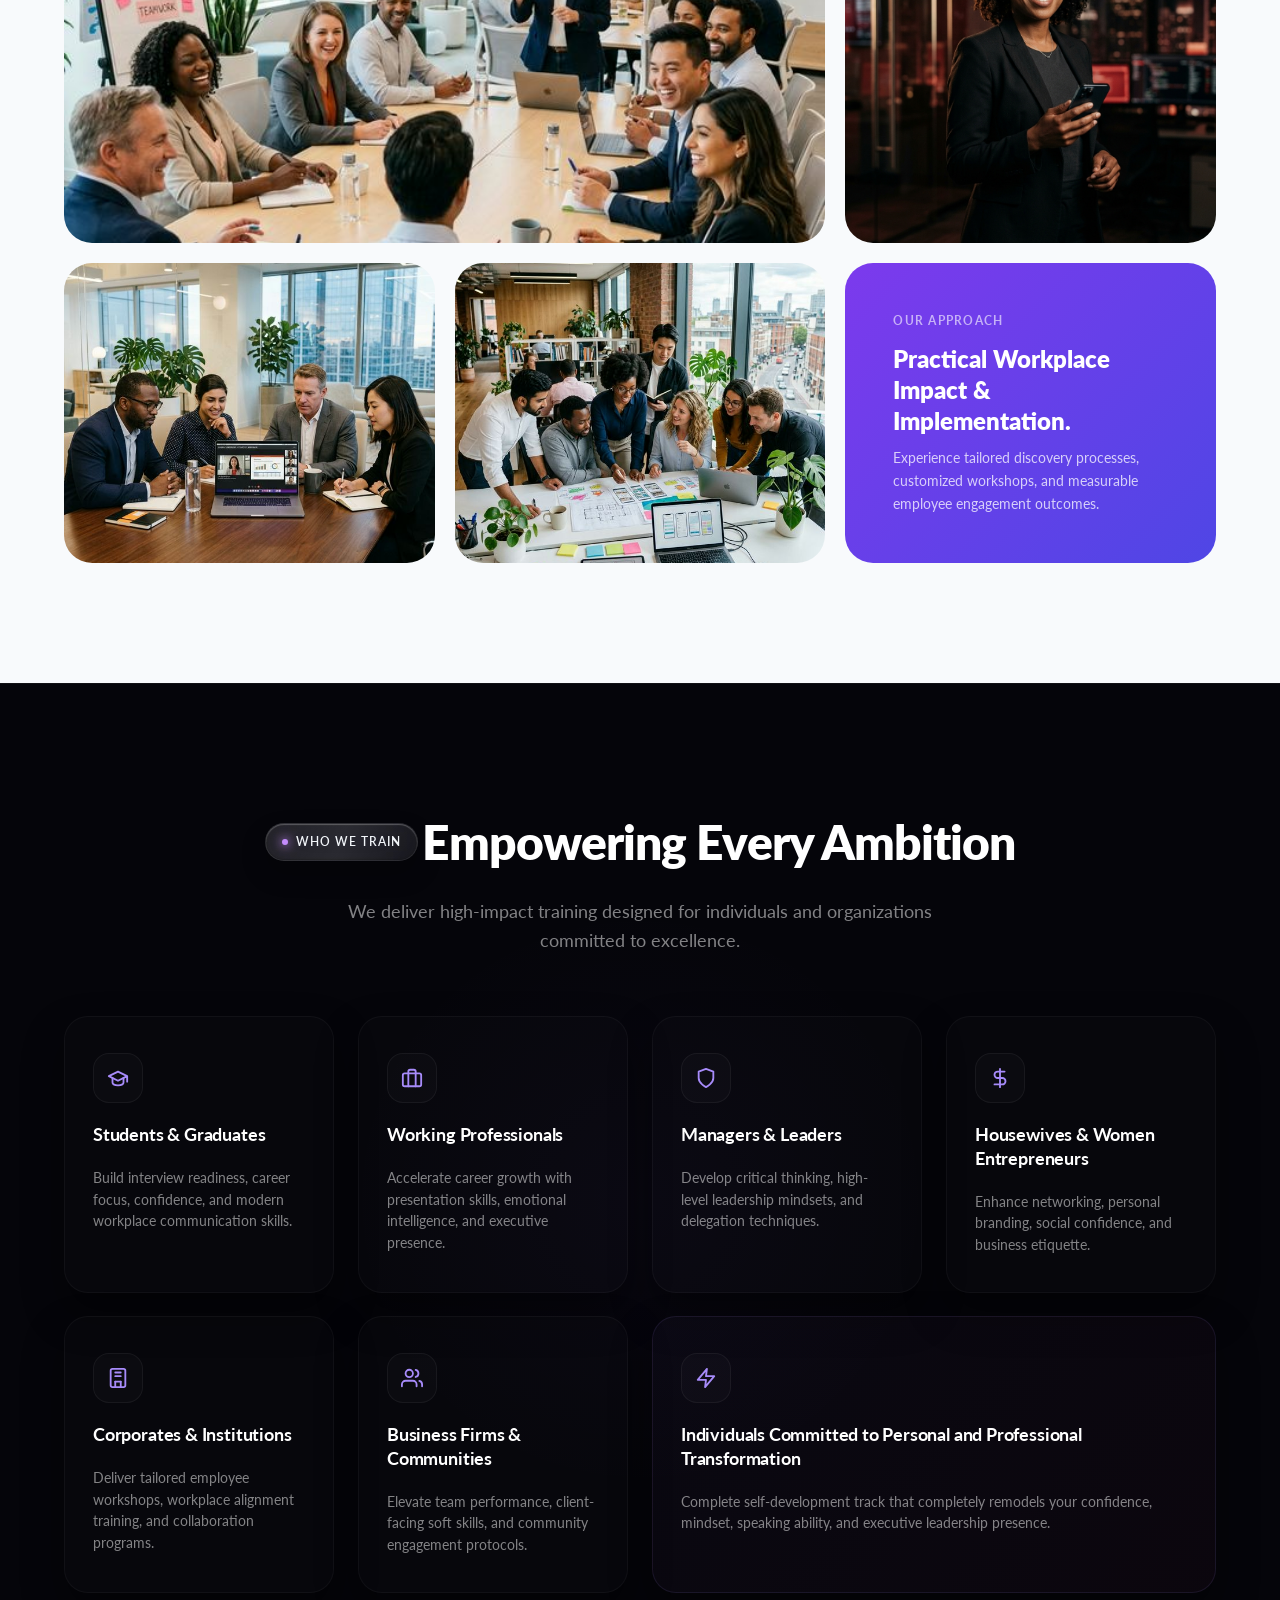
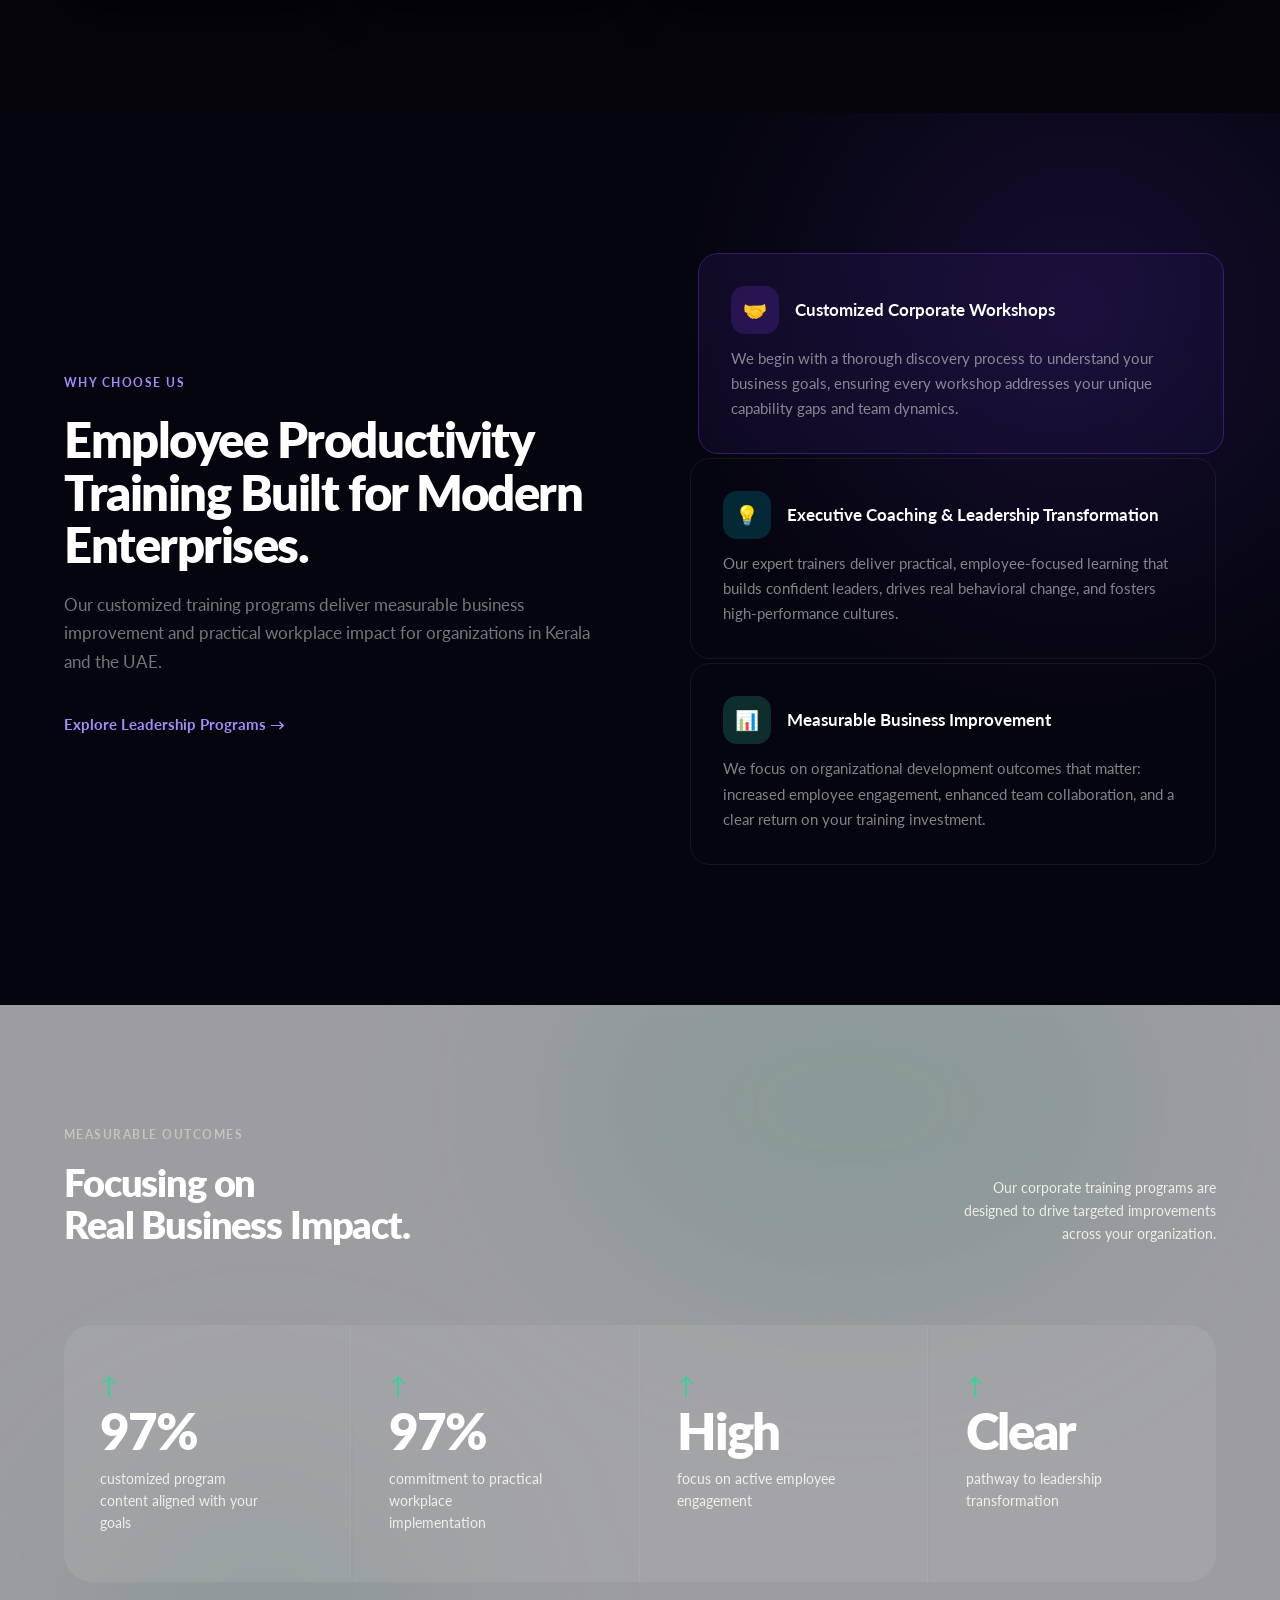
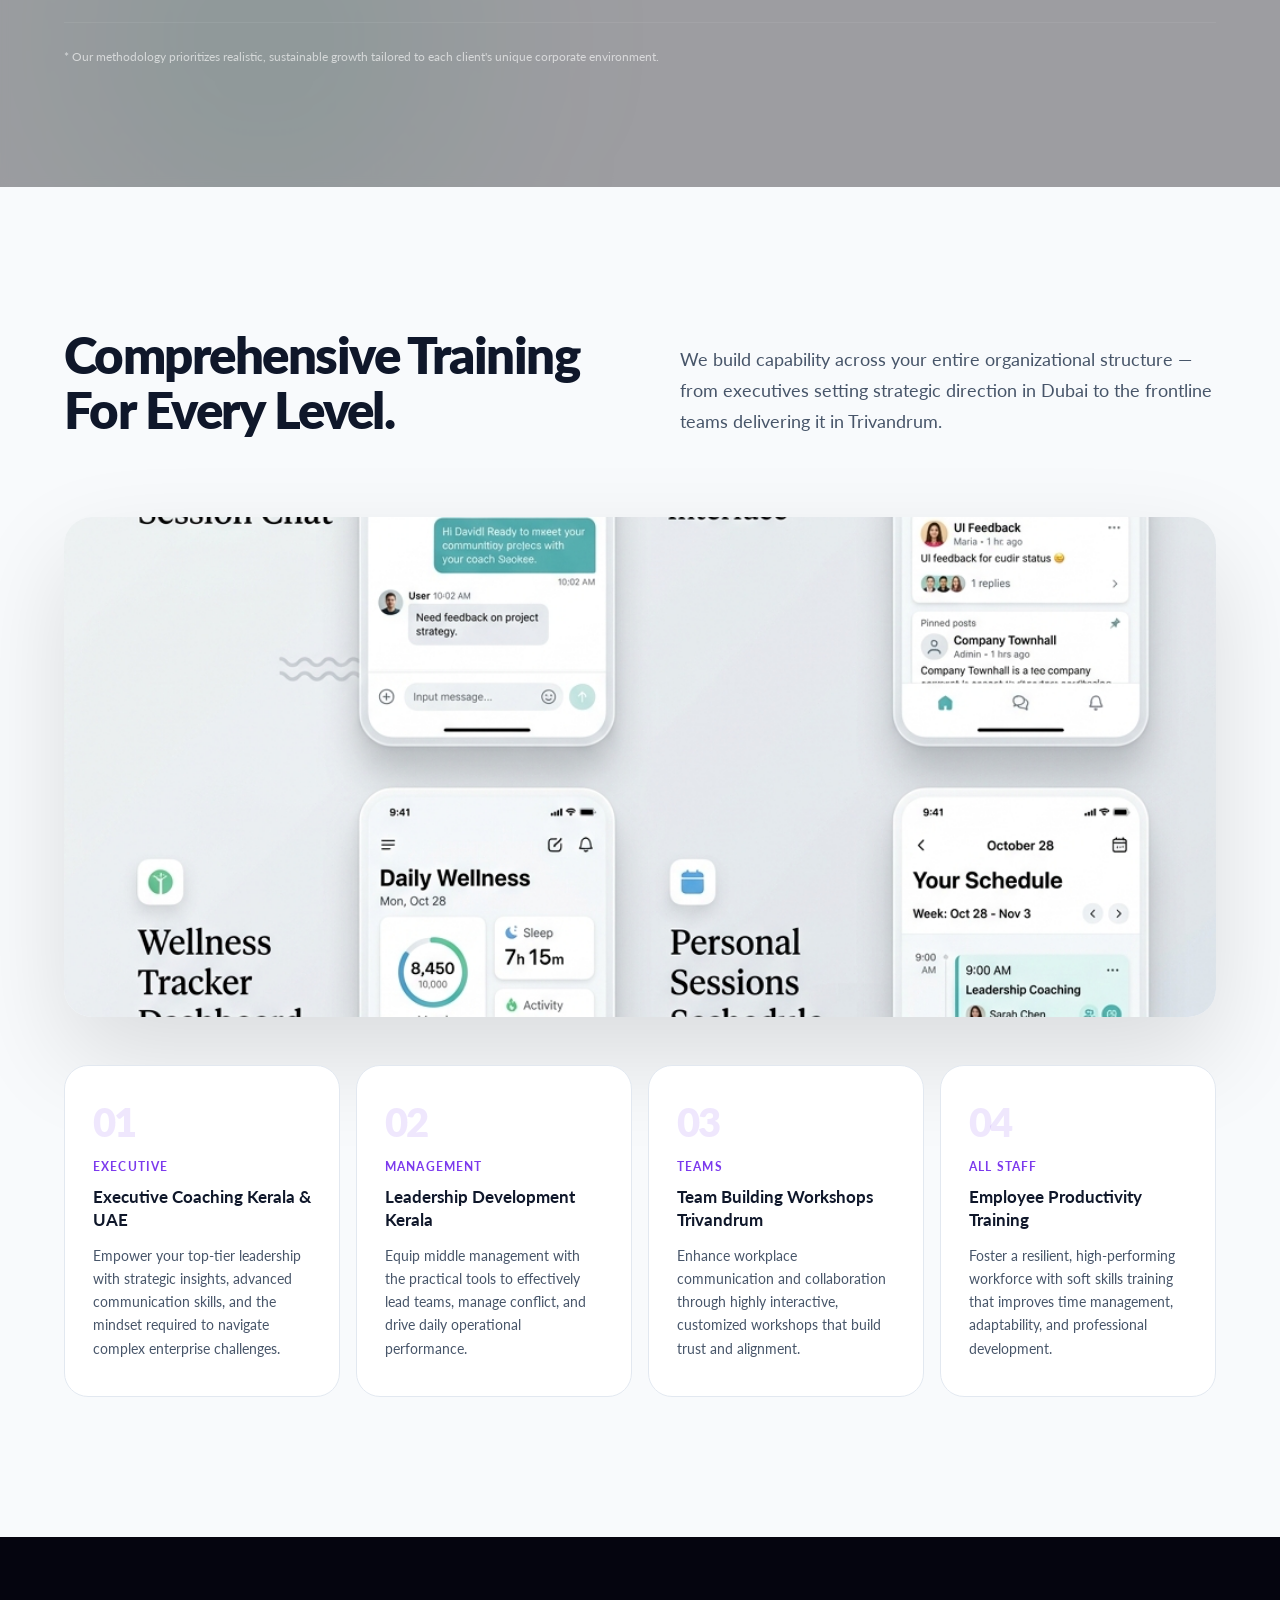
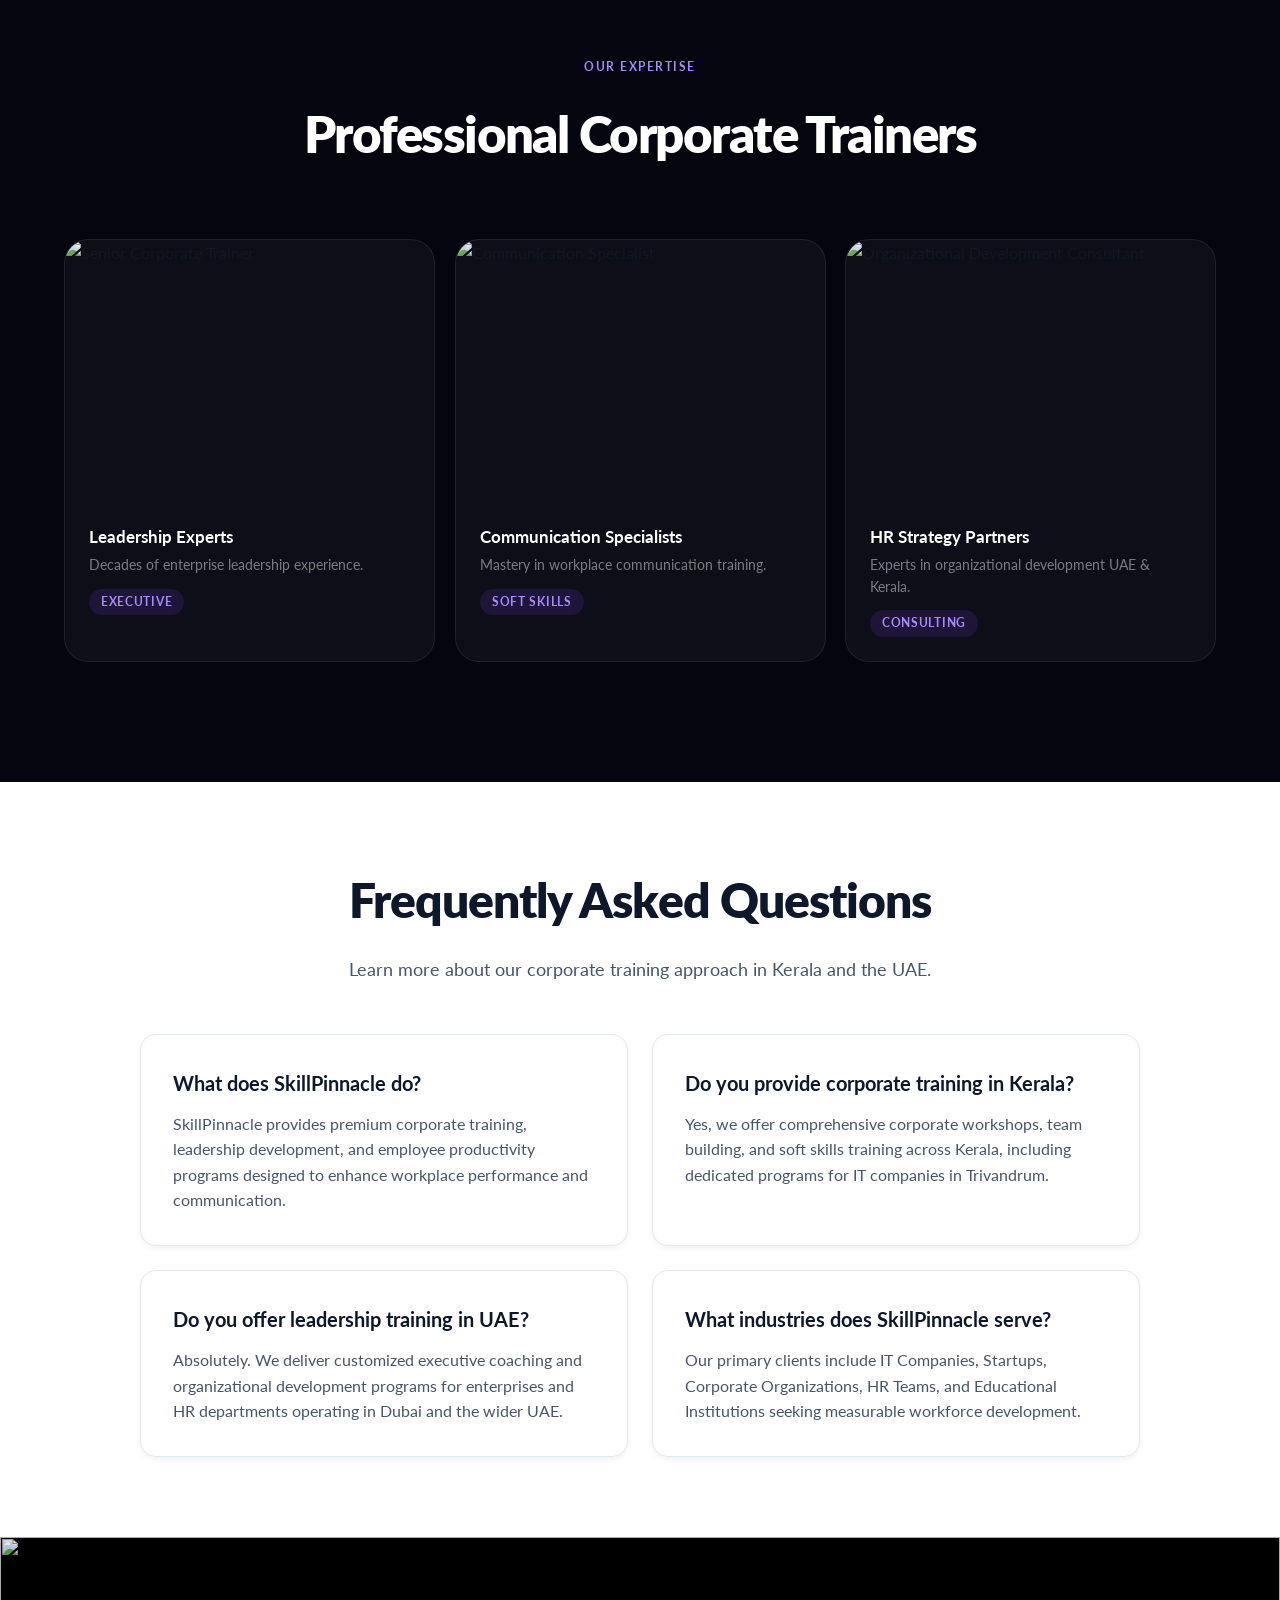
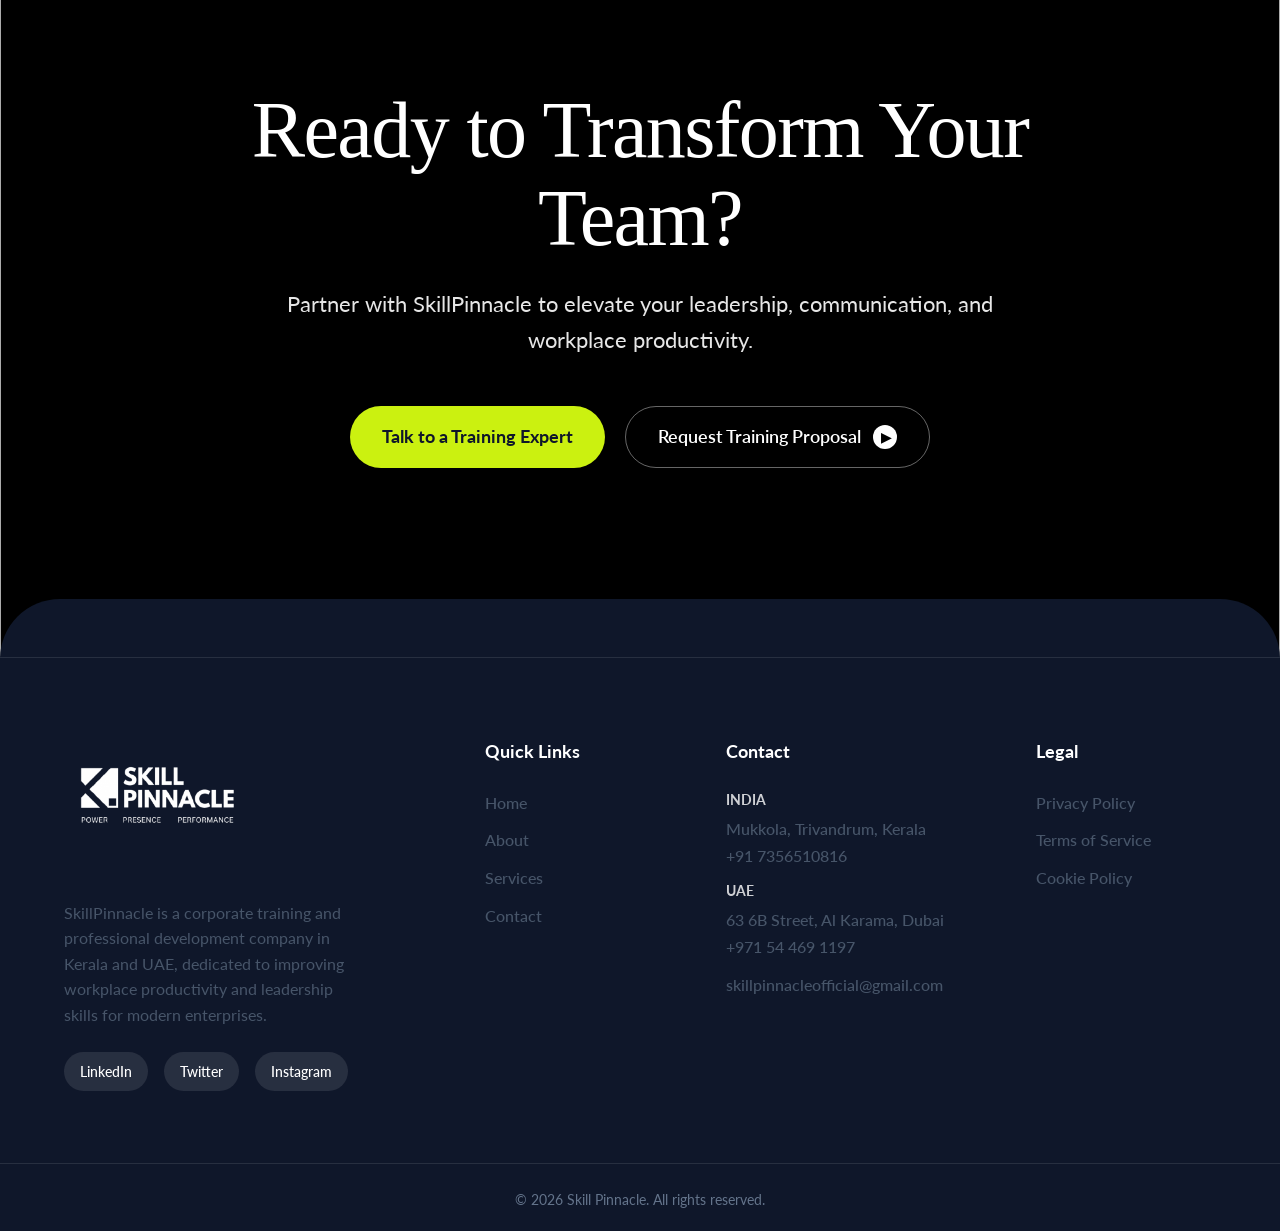
==== commit 6d0b7fb8: "responsive  fix" ====
--- a/about.html
+++ b/about.html
@@ -25,6 +25,15 @@
             <a href="services.html">Services</a>
             <a href="contact.html">Contact</a>
             <a href="booking.html" class="nav-mobile-cta">Book a Demo</a>
+        </nav>
+        <nav class="mobile-nav">
+            <div class="mobile-nav-links">
+                <a href="index.html">Home</a>
+                <a href="about.html">About</a>
+                <a href="services.html">Services</a>
+                <a href="contact.html">Contact</a>
+                <a href="booking.html" class="mobile-nav-cta">Book a Demo</a>
+            </div>
         </nav>
         <div class="cta-buttons">
             <a href="booking.html" class="btn btn-primary">Book a Demo</a>
--- a/style.css
+++ b/style.css
@@ -116,13 +116,22 @@
 }
 
 /* Mobile Adjustments (User liked the previous size for mobile) */
-@media (max-width: 768px) {
+@media (max-width: 1024px) {
     .logo-img {
         height: 85px; /* Preserved size for mobile */
     }
     .sticky-header.scrolled .logo-img {
         height: 65px;
         filter: none !important; /* Original logo color when scrolled */
+    }
+}
+
+@media (max-width: 600px) {
+    .logo-img {
+        height: 55px; /* Perfect compact size for small viewports */
+    }
+    .sticky-header.scrolled .logo-img {
+        height: 45px;
     }
 }
 
@@ -136,6 +145,11 @@
 .sticky-header.scrolled .main-nav a { color: rgba(255, 255, 255, 0.7); }
 .main-nav a:hover { color: white; }
 .sticky-header.scrolled .main-nav a:hover { color: #c4b5fd; }
+
+/* Mobile navigation container (hidden on desktop) */
+.mobile-nav {
+    display: none;
+}
 
 /* ------------------------------------- */
 /*  STATIC 2-COLUMN HERO (header.mp4)    */
@@ -673,13 +687,15 @@
 
 @media (max-width: 1024px) {
     .footer-grid {
-        grid-template-columns: 1fr 1fr;
+        grid-template-columns: repeat(2, 1fr);
+        text-align: center;
     }
 }
 
 @media (max-width: 600px) {
     .footer-grid {
-        grid-template-columns: 1fr;
+        grid-template-columns: 1fr !important;
+        text-align: center;
     }
 }
 
@@ -1501,7 +1517,7 @@
     z-index: 1;
 }
 .teach-heading {
-    font-size: clamp(2.5rem, 5vw, 4.2rem);
+    font-size: clamp(2rem, 5vw, 4.2rem);
     font-weight: 800;
     color: white;
     letter-spacing: -0.04em;
@@ -1718,7 +1734,7 @@
     display: none; /* Hidden on desktop */
 }
 
-@media (max-width: 768px) {
+@media (max-width: 1024px) {
     .nav-mobile-cta {
         display: block !important;
         margin: 15px 5% !important;
@@ -1735,13 +1751,17 @@
     }
 }
 
-@media (max-width: 768px) {
-    .sticky-header { padding: 16px 5%; justify-content: space-between; align-items: center; position: relative; }
+@media (max-width: 1024px) {
+    .sticky-header { padding: 16px 5%; justify-content: space-between; align-items: center; }
     
     .mobile-menu-btn { display: block; order: 2; }
     .cta-buttons { display: none; } 
     
     .main-nav {
+        display: none !important;
+    }
+    
+    .mobile-nav {
         display: flex;
         flex-direction: column;
         position: absolute;
@@ -1751,7 +1771,7 @@
         background: rgba(10, 10, 20, 0.98); /* Solid dark glassmorphic menu */
         backdrop-filter: blur(25px);
         -webkit-backdrop-filter: blur(25px);
-        padding: 0;
+        padding: 10px 0 20px 0;
         border-bottom: 1px solid rgba(255, 255, 255, 0.1);
         transform: translateY(-10px);
         opacity: 0;
@@ -1759,50 +1779,75 @@
         transition: all 0.3s cubic-bezier(0.165, 0.84, 0.44, 1);
         z-index: 9999;
         box-shadow: 0 20px 40px rgba(0,0,0,0.4);
+        max-height: calc(100vh - 80px);
+        overflow-y: auto;
     }
     
     /* Keep mobile nav dark and translucent always, even on scroll */
-    .sticky-header.scrolled .main-nav { 
+    .sticky-header.scrolled .mobile-nav { 
         background: rgba(10, 10, 20, 0.98); 
         border-bottom: 1px solid rgba(255, 255, 255, 0.1); 
     }
     
-    .main-nav a {
+    .mobile-nav-links {
+        display: flex;
+        flex-direction: column;
+        width: 100%;
+    }
+    
+    .mobile-nav-links a {
         color: rgba(255, 255, 255, 0.9) !important; /* Force high contrast white links on mobile dark bg */
-        padding: 20px 5%;
+        padding: 18px 8%;
         border-bottom: 1px solid rgba(255, 255, 255, 0.05);
         width: 100%;
         text-align: left;
         font-size: 1.1rem;
+        font-weight: 500;
+        letter-spacing: 0.02em;
         opacity: 0;
         transform: translateX(-10px);
         transition: all 0.3s ease;
     }
     
     /* Keep mobile links and mobile CTA high-contrast always, even on scroll */
-    .sticky-header.scrolled .main-nav a { 
+    .sticky-header.scrolled .mobile-nav-links a { 
         color: rgba(255, 255, 255, 0.9) !important; 
         border-bottom: 1px solid rgba(255, 255, 255, 0.05);
     }
     
-    .main-nav.active {
+    .mobile-nav.active {
         transform: translateY(0);
         opacity: 1;
         pointer-events: auto;
-        padding-bottom: 20px;
     }
     
-    .main-nav.active a {
+    .mobile-nav.active .mobile-nav-links a {
         opacity: 1;
         transform: translateX(0);
     }
-    .main-nav.active a:nth-child(1) { transition-delay: 0.05s; }
-    .main-nav.active a:nth-child(2) { transition-delay: 0.1s; }
-    .main-nav.active a:nth-child(3) { transition-delay: 0.15s; }
-    .main-nav.active a:nth-child(4) { transition-delay: 0.2s; }
-    .main-nav.active a:nth-child(5) { transition-delay: 0.25s; }
+    .mobile-nav.active .mobile-nav-links a:nth-child(1) { transition-delay: 0.05s; }
+    .mobile-nav.active .mobile-nav-links a:nth-child(2) { transition-delay: 0.1s; }
+    .mobile-nav.active .mobile-nav-links a:nth-child(3) { transition-delay: 0.15s; }
+    .mobile-nav.active .mobile-nav-links a:nth-child(4) { transition-delay: 0.2s; }
+    .mobile-nav.active .mobile-nav-links a:nth-child(5) { transition-delay: 0.25s; }
     
-    .nav-mobile-cta:hover { transform: translateY(-2px); opacity: 0.95; }
+    .mobile-nav-cta {
+        margin: 20px 8% 10px 8% !important;
+        background: linear-gradient(135deg, #d90429, #ef233c) !important;
+        color: white !important;
+        text-align: center !important;
+        border-radius: 12px !important;
+        padding: 14px !important;
+        font-weight: 700 !important;
+        font-size: 1.1rem !important;
+        box-shadow: 0 10px 20px rgba(217, 4, 41, 0.2) !important;
+        border-bottom: none !important;
+        width: 84% !important;
+        display: block !important;
+        transition: all 0.3s ease;
+    }
+    
+    .mobile-nav-cta:hover { transform: translateY(-2px); opacity: 0.95; }
     
     /* Other mobile tweaks */
     .h-bold-headline { font-size: 3rem; }
@@ -1814,7 +1859,6 @@
     .nps-actions { flex-direction: column; width: 100%; align-items: center; }
     .btn-lemon, .btn-outline-white { width: 100%; max-width: 300px; text-align: center; justify-content: center; }
     
-    .footer-grid { grid-template-columns: 1fr; text-align: center; }
     .brand-col p { margin: 0 auto 24px auto; }
     .social-links { justify-content: center; }
     
@@ -2262,7 +2306,7 @@
 }
 
 .pillars-main-title {
-    font-size: clamp(2.5rem, 5vw, 4rem);
+    font-size: clamp(1.8rem, 5vw, 4rem);
     font-weight: 800;
     color: var(--text-dark);
     letter-spacing: -0.03em;
--- a/about.css
+++ b/about.css
@@ -87,7 +87,7 @@
 }
 
 .ab-hero-headline {
-    font-size: clamp(3rem, 5vw, 5.5rem);
+    font-size: clamp(2rem, 5vw, 5.5rem);
     font-weight: 800;
     color: white;
     line-height: 1.05;
@@ -254,7 +254,7 @@
     align-items: end;
 }
 .ab-bento-title {
-    font-size: clamp(2.8rem, 4vw, 4rem);
+    font-size: clamp(2rem, 4vw, 4rem);
     font-weight: 800;
     color: var(--text-main);
     letter-spacing: -0.03em;
@@ -381,7 +381,7 @@
     margin-bottom: 20px;
 }
 .ab-strategy-headline {
-    font-size: clamp(2.5rem, 3.8vw, 4rem);
+    font-size: clamp(1.8rem, 3.8vw, 4rem);
     font-weight: 800;
     color: white;
     line-height: 1.08;
@@ -554,7 +554,7 @@
 }
 .ab-stat-arrow.down { color: #f87171; }
 .ab-stat-num {
-    font-size: clamp(3rem, 4vw, 4.5rem);
+    font-size: clamp(2rem, 4vw, 4.5rem);
     font-weight: 800;
     color: white;
     letter-spacing: -0.04em;
@@ -589,7 +589,7 @@
     margin-bottom: 80px;
 }
 .ab-platform-headline {
-    font-size: clamp(2.8rem, 4vw, 4rem);
+    font-size: clamp(2rem, 4vw, 4rem);
     font-weight: 800;
     color: var(--text-main);
     letter-spacing: -0.03em;
@@ -689,7 +689,7 @@
     margin-bottom: 16px;
 }
 .ab-team-title {
-    font-size: clamp(2.5rem, 4vw, 3.5rem);
+    font-size: clamp(1.8rem, 4vw, 3.5rem);
     font-weight: 800;
     color: white;
     letter-spacing: -0.03em;
